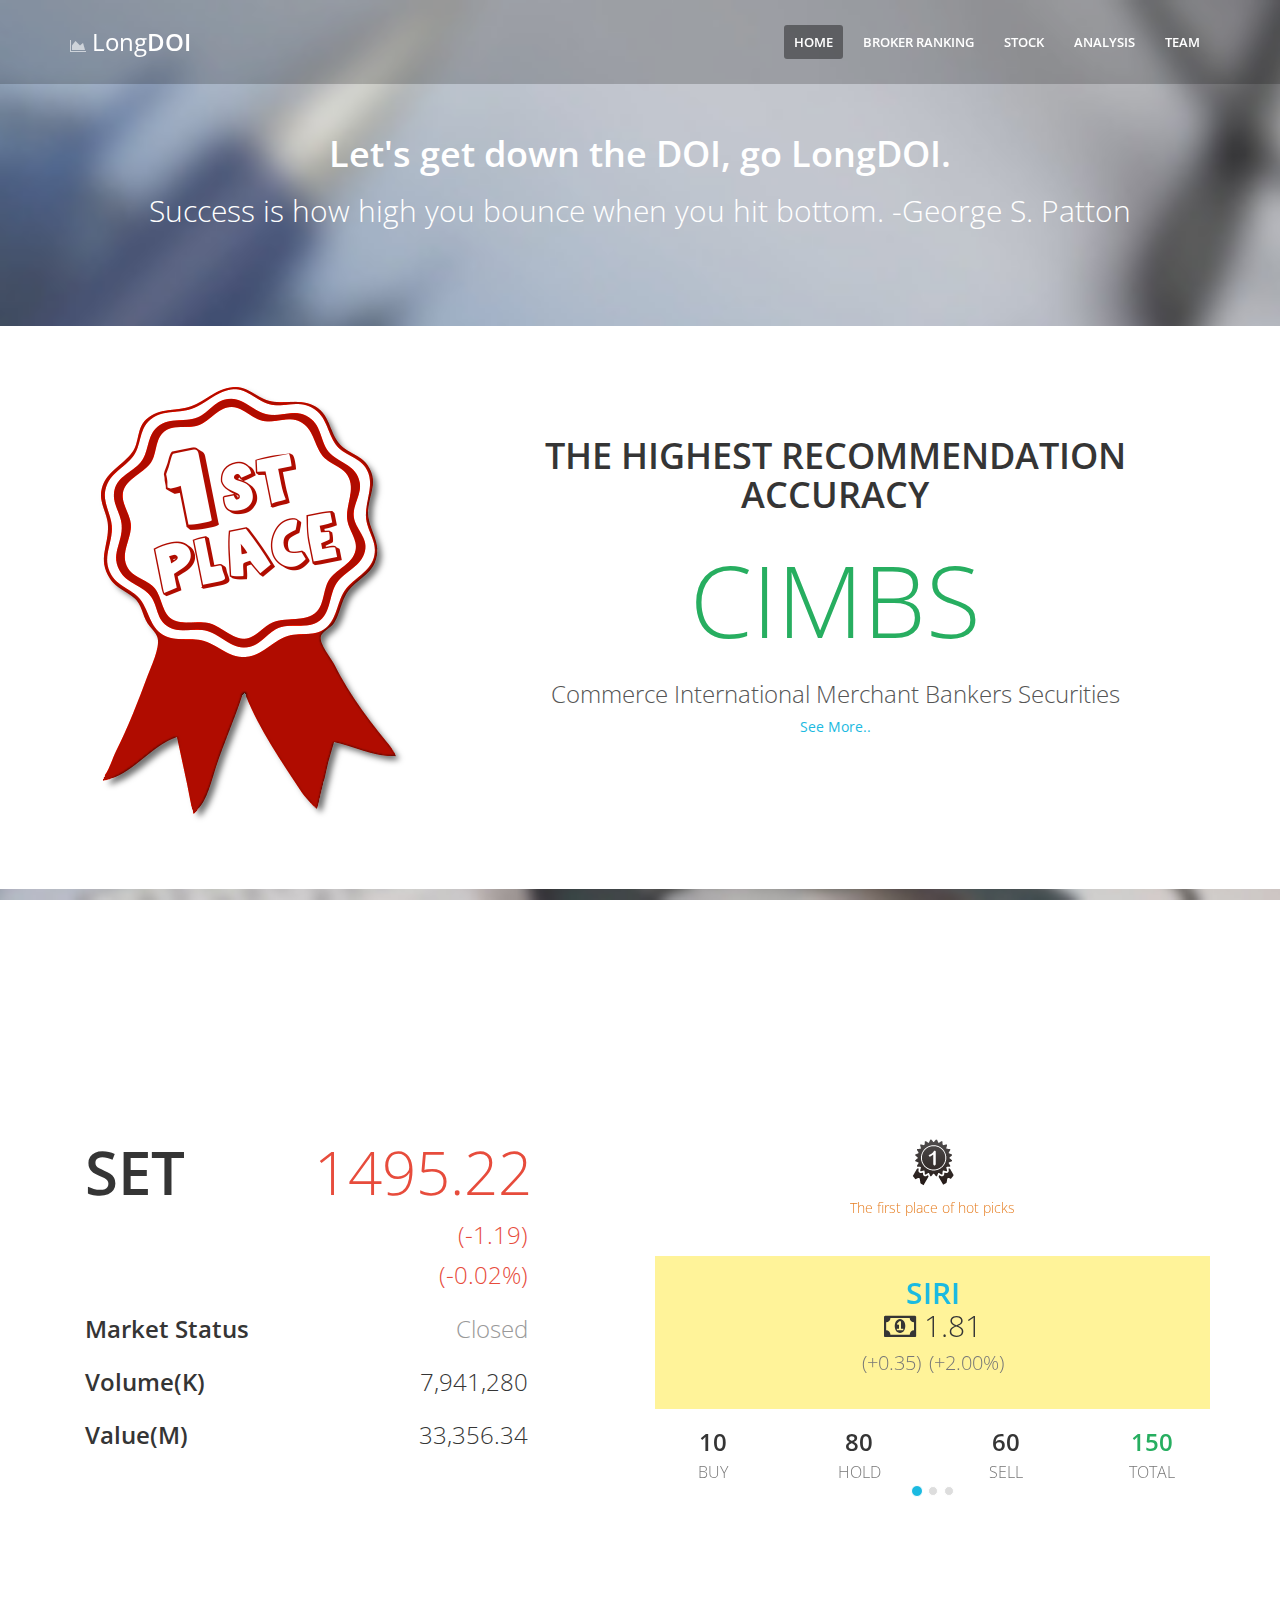
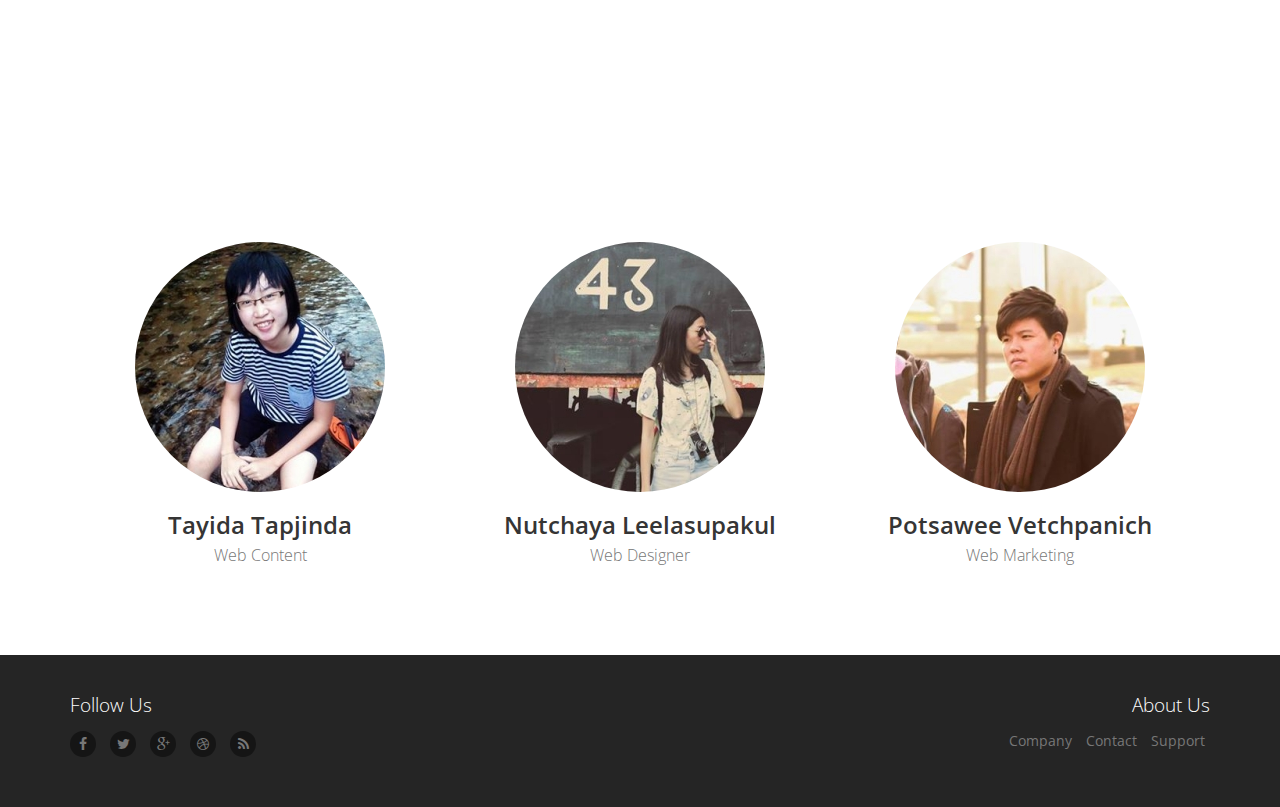
==== index.html @ f585fa75 "initialize" ====
<!DOCTYPE html>
<!--[if IE 8]>         <html class="no-js lt-ie9"> <![endif]-->
<!--[if gt IE 8]><!--> <html class="no-js"> <!--<![endif]-->
    <head>
        <meta charset="utf-8">

        <title>LongDOI</title>

        <meta name="description" content="ProUI Frontend is a Responsive Bootstrap Site Template created by pixelcave and added as a bonus in ProUI Admin Template package which is published on Themeforest.">
        <meta name="author" content="pixelcave">
        <meta name="robots" content="noindex, nofollow">

        <meta name="viewport" content="width=device-width,initial-scale=1,maximum-scale=1.0">

        <!-- Icons -->
        <!-- The following icons can be replaced with your own, they are used by desktop and mobile browsers -->
        <link rel="shortcut icon" href="img/favicon.png">
        <link rel="apple-touch-icon" href="img/icon57.png" sizes="57x57">
        <link rel="apple-touch-icon" href="img/icon72.png" sizes="72x72">
        <link rel="apple-touch-icon" href="img/icon76.png" sizes="76x76">
        <link rel="apple-touch-icon" href="img/icon114.png" sizes="114x114">
        <link rel="apple-touch-icon" href="img/icon120.png" sizes="120x120">
        <link rel="apple-touch-icon" href="img/icon144.png" sizes="144x144">
        <link rel="apple-touch-icon" href="img/icon152.png" sizes="152x152">
        <link rel="apple-touch-icon" href="img/icon180.png" sizes="180x180">
        <!-- END Icons -->

        <!-- Stylesheets -->
        <!-- Bootstrap is included in its original form, unaltered -->
        <link rel="stylesheet" href="css/bootstrap.min.css">

        <!-- Related styles of various icon packs and plugins -->
        <link rel="stylesheet" href="css/plugins.css">

        <!-- The main stylesheet of this template. All Bootstrap overwrites are defined in here -->
        <link rel="stylesheet" href="css/main.css">

        <!-- The themes stylesheet of this template (for using specific theme color in individual elements - must included last) -->
        <link rel="stylesheet" href="css/themes.css">
        <!-- END Stylesheets -->
        
        <link rel="stylesheet" href="css/longdoi.css">

        <!-- Modernizr (browser feature detection library) & Respond.js (enables responsive CSS code on browsers that don't support it, eg IE8) -->
        <script src="js/vendor/modernizr-respond.min.js"></script>
    </head>
    <body>
        <!-- Page Container -->
        <!-- In the PHP version you can set the following options from inc/config file -->
        <!-- 'boxed' class for a boxed layout -->
        <div id="page-container" class="boxed">
            <!-- Site Header -->
            <header>
                <div class="container">
                    <!-- Site Logo -->
                    <a href="index.html" class="site-logo">
                        <i class="fa fa-area-chart"></i> Long<strong>DOI</strong>
                    </a>
                    <!-- Site Logo -->

                    <!-- Site Navigation -->
                    <nav>
                        <!-- Menu Toggle -->
                        <!-- Toggles menu on small screens -->
                        <a href="javascript:void(0)" class="btn btn-default site-menu-toggle visible-xs visible-sm">
                            <i class="fa fa-bars"></i>
                        </a>
                        <!-- END Menu Toggle -->

                        <!-- Main Menu -->
                        <ul class="site-nav">
                            <!-- Toggles menu on small screens -->
                            <li class="visible-xs visible-sm">
                                <a href="javascript:void(0)" class="site-menu-toggle text-center">
                                    <i class="fa fa-times"></i>
                                </a>
                            </li>
                            <!-- END Menu Toggle -->
                 
                            <li class="active">
                                <a href="#">Home</a>
                            </li>
                            <li>
                                <a href="brokerRanking.html">Broker Ranking</a>
                            </li>
                            <li>
                                <a href="stock.html">Stock</a>
                            </li>
                            <li>
                                <a href="analysis.html">Analysis</a>
                            </li>
                            <li>
                                <a href="team.html">team</a>
                            </li>
                        </ul>
                        <!-- END Main Menu -->
                    </nav>
                    <!-- END Site Navigation -->
                </div>
            </header>
            <!-- END Site Header -->

            <!-- Intro -->
            <section class="site-section site-section-light site-section-top parallax-image" style="background-image: url('img/16353695-media_httpdldropboxco_pedhu2.jpg');">
                <div class="container">
                    <h1 class="text-center animation-slideDown"><strong>Let's get down the DOI, go LongDOI.</strong></h1>
                    <h2 class="text-center animation-slideUp push hidden-xs">Success is how high you bounce when you hit bottom. -George S. Patton</h2>
                </div>
                <!-- <div class="row">
                    <div class="col-md-4 col-md-offset-4 text-center push">
                        <img src="img/placeholders/screenshots/promo_desktop_left.png" alt="Promo" class="img-responsive center-block animation-fadeIn">
                    </div>
                </div> -->
                <!-- <div class="site-block text-center">
                    <a href="http://goo.gl/TDOSuC" class="btn btn-lg btn-success"><i class="fa fa-shopping-cart"></i> Purchase ProUI ($21)</a>
                    <a href="http://pixelcave.com/demo/proui" class="btn btn-lg btn-primary"><i class="fa fa-share"></i> Live Preview</a>
                </div> -->
            </section>
            <!-- END Intro -->

            <!-- Promo #1 -->
            <section class="site-content site-section site-slide-content">
                <div class="container">
                    <div class="row">
                        <div class="col-sm-4 site-block TOTAL-none" data-toggle="animation-appear" data-animation-class="animation-fadeInRight" data-element-offset="-180">
                            <img src="img/award_ribbon_red_1st.png" alt="Promo #1" class="img-responsive" style="margin:0 auto;">
                        </div>
                        <div class="col-sm-8 col-md-8 site-block TOTAL-none" data-toggle="animation-appear" data-animation-class="animation-fadeInLeft" data-element-offset="-180">
                            <h1 class="text-center site-heading site-heading-promo" id="topbrokerheader"><strong>THE HIGHEST RECOMMENDATION ACCURACY</strong></h1>
                            <h1 class="text-center text-success animation-slideUp push" id="champion">CIMBS</h2>
                            <p class="text-center promo-content hidden-xs" id="description">Commerce International Merchant Bankers Securities</p>
                            <p class="text-center probo-content hidden-xs"><a href="brokerRanking.html">See More..</a></p>
                        </div>
                    </div>
                </div>
            </section>
            <!-- END Promo #1 -->

            <!-- Quick Stats -->
            <section class="site-content site-section parallax-image" style="background-image: url('img/fundamental(1).jpg');">
                <div class="container">
                    <!-- Stats Row -->
                    <!-- CountTo (initialized in js/app.js), for more examples you can check out https://github.com/mhuggins/jquery-countTo -->
                    <div class="row" id="counters">
                        <!-- <div class="col-sm-4">
                            <div class="counter site-block">
                                <span data-toggle="countTo" data-to="16" data-after=""></span>
                                <small>Brokers</small>
                            </div>
                        </div>
                        <div class="col-sm-4">
                            <div class="counter site-block">
                                <span data-toggle="countTo" data-to="5500" data-after="+"></span>
                                <small>Happy Customers</small>
                            </div>
                        </div> -->
                        <div class="col-sm-8 col-sm-offset-2 TOTAL-none" data-toggle="animation-appear" data-animation-class="animation-slideUp" data-element-offset="-180">
                            <div class="counter site-block">
                                <span ><i class="fa fa-trophy"></i> TOP PICKS</span>
                                <!-- <small>New Accounts Today</small> -->
                            </div>
                        </div>
                    </div>
                    <!-- END Stats Row -->
                </div>
            </section>
            <!-- END Quick Stats -->

            <!-- Promo #2 -->
            <section class="site-content site-section site-slide-content">
                <div class="container">
                    <div class="row">
                        <div class="col-sm-6 col-md-5 site-block TOTAL-none" data-toggle="animation-appear" data-animation-class="animation-fadeInRight hidden-xs" data-element-offset="-180">
                            <h1 class="col-xs-6 col-md-6" id="setindex"><strong>SET</strong></h1><h1 class="col-xs-6 col-md-6 text-right text-danger" id="setindex">1495.22</h1>
                            <p class="promo-content text-right text-danger">(-1.19)<br>(-0.02%)</p>
                            <h3 class="col-xs-6 col-md-6">
                                <strong>Market Status</strong><br><br>
                                <strong>Volume(K)</strong><br><br>
                                <strong>Value(M)</strong>
                            </h3>
                            <h3 class="text-right">
                                <text class="text-muted">Closed</text><br><br>
                                7,941,280<br><br>
                                33,356.34
                            </h3>
                            <hr class="hidden-sm hidden-md hidden-lg">
                        </div>
                        <div class="col-sm-6 col-md-offset-1 site-block TOTAL-none" data-toggle="animation-appear" data-animation-class="animation-fadeInLeft" data-element-offset="-180">
                            <!-- Testimonials Carousel -->
                            <div id="testimonials-carousel" class="carousel slide carousel-html" data-ride="carousel" data-interval="4000">
                                <!-- Indicators -->
                                <ol class="carousel-indicators">
                                    <li data-target="#testimonials-carousel" data-slide-to="0" class="active"></li>
                                    <li data-target="#testimonials-carousel" data-slide-to="1"></li>
                                    <li data-target="#testimonials-carousel" data-slide-to="2"></li>
                                </ol>
                                <!-- END Indicators -->

                                <!-- Wrapper for slides -->
                                <div class="carousel-inner">
                                    <div class="active item">
                                        <!-- Advanced Active Theme Color Widget Alternative -->
                                        <div class="widget">
                                            <div class="widget-advanced widget-advanced-alt">
                                                <!-- Widget Header -->
                                                <div class="widget-header text-center">
                                                    <div>
                                                        <img src="img/icon/Custom-Icon-Design-Mini-4-Award-1.ico" alt="avatar" class="widget-image img-circle"><br>
                                                        <h4><small class="text-warning">The first place of hot picks</small></h4>
                                                    </div>
                                                </div>
                                                <div class="widget-header text-center" id="firstplace">
                                                    <h3 class="widget-content-light h2 site-heading" style="">
                                                        <strong><a href="stockResult.html">SIRI</a></strong><br>
                                                        <i class="fa fa-money"></i> 1.81 <br>
                                                        <small>(+0.35)</small> <small>(+2.00%)</small>
                                                    </h3>
                                                </div>
                                                <!-- END Widget Header -->

                                                <!-- Widget Main -->
                                                <div class="widget-main">
                                                    <div class="row text-center">
                                                        <div class="col-xs-6 col-lg-3">
                                                            <h3>
                                                                <strong>10</strong><br>
                                                                <small>BUY</small>
                                                            </h3>
                                                        </div>
                                                        <div class="col-xs-6 col-lg-3">
                                                            <h3>
                                                                <strong>80</strong><br>
                                                                <small>HOLD</small>
                                                            </h3>
                                                        </div>
                                                        <div class="col-xs-6 col-lg-3">
                                                            <h3>
                                                                <strong>60</strong><br>
                                                                <small>SELL</small>
                                                            </h3>
                                                        </div>
                                                        <div class="col-xs-6 col-lg-3">
                                                            <h3 class="text-success">
                                                                <strong>150</strong><br>
                                                                <small>TOTAL</small>
                                                            </h3>
                                                        </div>
                                                    </div>
                                                </div>
                                                <!-- END Widget Main -->
                                            </div>
                                        </div>
                                        <!-- END Advanced Active Theme Color Widget Alternative -->
                                    </div>
                                    <div class="item">
                                        <!-- Advanced Active Theme Color Widget Alternative -->
                                        <div class="widget">
                                            <div class="widget-advanced widget-advanced-alt">
                                                <!-- Widget Header -->
                                                <div class="widget-header text-center">
                                                    <div>
                                                        <img src="img/icon/Custom-Icon-Design-Mini-4-Award-2.ico" alt="avatar" class="widget-image img-circle"><br>
                                                        <h4><small class="text-warning">The second place of hot picks</small></h4>
                                                    </div>
                                                </div>
                                                <div class="widget-header text-center" id="secondplace">
                                                    <h3 class="widget-content-light h2 site-heading">
                                                        <strong><a href="page_ready_user_profile.html">KBANK</a></strong><br>
                                                        <i class="fa fa-money"></i> 1.81 <br>
                                                        <small>(+0.21)</small> <small>(+2.00%)</small>
                                                    </h3>
                                                </div>
                                                <!-- END Widget Header -->

                                                <!-- Widget Main -->
                                                <div class="widget-main">
                                                    <div class="row text-center">
                                                        <div class="col-xs-6 col-lg-3">
                                                            <h3>
                                                                <strong>10</strong><br>
                                                                <small>BUY</small>
                                                            </h3>
                                                        </div>
                                                        <div class="col-xs-6 col-lg-3">
                                                            <h3>
                                                                <strong>80</strong><br>
                                                                <small>HOLD</small>
                                                            </h3>
                                                        </div>
                                                        <div class="col-xs-6 col-lg-3">
                                                            <h3>
                                                                <strong>60</strong><br>
                                                                <small>SELL</small>
                                                            </h3>
                                                        </div>
                                                        <div class="col-xs-6 col-lg-3">
                                                            <h3 class="text-success">
                                                                <strong>20</strong><br>
                                                                <small>TOTAL</small>
                                                            </h3>
                                                        </div>
                                                    </div>
                                                </div>
                                                <!-- END Widget Main -->
                                            </div>
                                        </div>
                                        <!-- END Advanced Active Theme Color Widget Alternative -->
                                    </div>
                                    <div class="item">
                                        <!-- Advanced Active Theme Color Widget Alternative -->
                                        <div class="widget">
                                            <div class="widget-advanced widget-advanced-alt">
                                                <!-- Widget Header -->
                                                <div class="widget-header text-center">
                                                    <div>
                                                        <img src="img/icon/Custom-Icon-Design-Mini-4-Award-3.ico" alt="avatar" class="widget-image img-circle"><br>
                                                        <h4><small class="text-warning">The third place of hot picks</small></h4>
                                                    </div>
                                                </div>
                                                <div class="widget-header text-center" id="thirdplace">
                                                    <h3 class="widget-content-light h2 site-heading">
                                                        <strong><a href="page_ready_user_profile.html">BTS</a></strong><br>
                                                        <i class="fa fa-money"></i> 1.81 <br>
                                                        <small>(+0.20)</small> <small>(+2.00%)</small>
                                                    </h3>
                                                </div>
                                                <!-- END Widget Header -->

                                                <!-- Widget Main -->
                                                <div class="widget-main">
                                                    <div class="row text-center">
                                                        <div class="col-xs-6 col-lg-3">
                                                            <h3>
                                                                <strong>10</strong><br>
                                                                <small>BUY</small>
                                                            </h3>
                                                        </div>
                                                        <div class="col-xs-6 col-lg-3">
                                                            <h3>
                                                                <strong>80</strong><br>
                                                                <small>HOLD</small>
                                                            </h3>
                                                        </div>
                                                        <div class="col-xs-6 col-lg-3">
                                                            <h3>
                                                                <strong>60</strong><br>
                                                                <small>SELL</small>
                                                            </h3>
                                                        </div>
                                                        <div class="col-xs-6 col-lg-3">
                                                            <h3 class="text-success">
                                                                <strong>5</strong><br>
                                                                <small>TOTAL</small>
                                                            </h3>
                                                        </div>
                                                    </div>
                                                </div>
                                                <!-- END Widget Main -->
                                            </div>
                                        </div>
                                        <!-- END Advanced Active Theme Color Widget Alternative -->
                                    </div>
                                </div>
                                <!-- END Wrapper for slides -->
                            </div>
                            <!-- END Testimonials Carousel -->
                        </div>
                    </div>
                </div>
            </section>
            <!-- END Promo #2 -->

            <!-- Testimonials -->
            <section class="site-content site-section site-section-light parallax-image" style="background-image: url('img/Our-Team-aniket-chavan-associates-satara.jpg');">
                <div class="container">
                    <!-- Testimonials Carousel -->
                    <!-- <div id="testimonials-carousel" class="carousel slide carousel-html" data-ride="carousel" data-interval="4000"> -->
                        <!-- Indicators -->
                        <!-- <ol class="carousel-indicators">
                            <li data-target="#testimonials-carousel" data-slide-to="0" class="active"></li>
                            <li data-target="#testimonials-carousel" data-slide-to="1"></li>
                            <li data-target="#testimonials-carousel" data-slide-to="2"></li>
                        </ol> -->
                        <!-- END Indicators -->

                        <!-- Wrapper for slides -->
                        <!-- <div class="carousel-inner text-center">
                            <div class="active item">
                                <p>
                                    <img src="img/placeholders/avatars/avatar12.jpg" alt="Avatar" class="img-circle">
                                </p>
                                <blockquote class="no-symbol">
                                    <p>An awesome team that brought our ideas to life! Highly recommended!</p>
                                    <footer class="label label-default"><strong>Sophie Illich</strong>, example.com</footer>
                                </blockquote>
                            </div>
                            <div class="item">
                                <p>
                                    <img src="img/placeholders/avatars/avatar7.jpg" alt="Avatar" class="img-circle">
                                </p>
                                <blockquote class="no-symbol">
                                    <p>I have never imagined that our final product would look that good!</p>
                                    <footer class="label label-default"><strong>David Cull</strong>, example.com</footer>
                                </blockquote>
                            </div>
                            <div class="item">
                                <p>
                                    <img src="img/placeholders/avatars/avatar9.jpg" alt="Avatar" class="img-circle">
                                </p>
                                <blockquote class="no-symbol">
                                    <p>An extraordinary service that helped us grow way too fast!</p>
                                    <footer class="label label-default"><strong>Nathan Brown</strong>, example.com</footer>
                                </blockquote>
                            </div>
                        </div> -->
                        <!-- END Wrapper for slides -->
                    <!-- </div> -->
                    <!-- END Testimonials Carousel -->
                    <div class="row">
                        <div class="col-sm-8 col-sm-offset-2 TOTAL-none" data-toggle="animation-appear" data-animation-class="animation-slideUp" data-element-offset="-180">
                                <div class="counter site-block">
                                    <span><i class="gi gi-group"></i> Our Team</span>
                                    <!-- <small>New Accounts Today</small> -->
                                </div>
                            </div>
                        </div>
                </div>
            </section>
            <!-- END Testimonials -->

            <!-- Promo #3 -->
            <section class="site-content site-section site-slide-content">
                <div class="container">
                    <div class="row row-items text-center" style="margin: 30px 0px">
                        <div class="col-sm-4 col-md-4">
                            <img src="img/ing.jpg" alt="Photo" class="img-circle TOTAL-none" data-toggle="animation-appear" data-animation-class="animation-fadeIn" data-element-offset="-64">
                            <h3>
                                <strong>Tayida Tapjinda</strong><br>
                                <small>Web Content</small>
                            </h3>
                        </div>
                        <div class="col-sm-4 col-md-4">
                            <img src="img/pook.jpg" alt="Photo" class="img-circle TOTAL-none" data-toggle="animation-appear" data-animation-class="animation-fadeIn" data-element-offset="-64">
                            <h3>
                                <strong>Nutchaya Leelasupakul</strong><br>
                                <small>Web Designer</small>
                            </h3>
                        </div>
                        <div class="col-sm-4 col-md-4">
                            <img src="img/putt.jpg" alt="Photo" class="img-circle TOTAL-none" data-toggle="animation-appear" data-animation-class="animation-fadeIn" data-element-offset="-64">
                            <h3>
                                <strong>Potsawee Vetchpanich</strong><br>
                                <small>Web Marketing</small>
                            </h3>
                        </div>
                    </div>
                </div>
            </section>
            <!-- END Promo #3 -->

            <!-- Sign Up Action -->
            <!-- <section class="site-content site-section site-section-light parallax-image" style="background-image: url('img/placeholders/parallax/photo4.jpg');">
                <div class="container">
                    <h3 class="site-heading text-center"><strong>Sign Up Today</strong> and receive <strong>30% discount</strong>!</h3>
                    <div class="site-block text-center">
                        <form action="features.html" method="post" class="form-horizontal" onsubmit="return false;">
                            <div class="form-group">
                                <div class="col-md-6 col-md-offset-3">
                                    <label class="sr-only" for="register-email">Your Email</label>
                                    <div class="input-group input-group-lg">
                                        <input type="email" id="register-email" name="register-email" class="form-control" placeholder="Your Email..">
                                        <div class="input-group-btn">
                                            <button type="submit" class="btn btn-primary"><i class="fa fa-plus"></i> Sign Up</button>
                                        </div>
                                    </div>
                                </div>
                            </div>
                        </form>
                    </div>
                </div>
            </section> -->
            <!-- END Sign Up Action -->

            <!-- Promo #4 -->
            <!-- <section class="site-content site-section site-slide-content">
                <div class="container">
                    <div class="row">
                        <div class="col-sm-6 col-md-5 site-block TOTAL-none" data-toggle="animation-appear" data-animation-class="animation-fadeInRight" data-element-offset="-180">
                            <h3 class="h2 site-heading site-heading-promo"><strong>Mobile</strong> First</h3>
                            <p class="promo-content">The layout adjusts as we move up from mobile devices to large desktop screens and not the other way around. This speed things up a lot. <a href="features.html">Learn More..</a></p>
                        </div>
                        <div class="col-sm-6 col-md-offset-1 site-block TOTAL-none" data-toggle="animation-appear" data-animation-class="animation-fadeInLeft" data-element-offset="-180">
                            <img src="img/placeholders/screenshots/promo_mobile.png" alt="Promo #4" class="img-responsive">
                        </div>
                    </div>
                </div>
            </section> -->
            <!-- END Promo #4 -->

            <!-- Footer -->
            <footer class="site-footer site-section">
                <div class="container">
                    <!-- Footer Links -->
                    <div class="row">
                        <div class="col-sm-6 col-md-3">
                            <h4 class="footer-heading">Follow Us</h4>
                            <ul class="footer-nav footer-nav-social list-inline">
                                <li><a href="javascript:void(0)"><i class="fa fa-facebook"></i></a></li>
                                <li><a href="javascript:void(0)"><i class="fa fa-twitter"></i></a></li>
                                <li><a href="javascript:void(0)"><i class="fa fa-google-plus"></i></a></li>
                                <li><a href="javascript:void(0)"><i class="fa fa-dribbble"></i></a></li>
                                <li><a href="javascript:void(0)"><i class="fa fa-rss"></i></a></li>
                            </ul>
                        </div>
                        <div class="col-sm-6 col-md-3">
                            
                        </div>
                        <div class="col-sm-6 col-md-3">
                            
                        </div>
                        <div class="col-sm-6 col-md-3 text-right">
                            <h4 class="footer-heading">About Us</h4>
                            <ul class="footer-nav list-inline">
                                <li><a href="about.html">Company</a></li>
                                <li><a href="contact.html">Contact</a></li>
                                <li><a href="contact.html">Support</a></li>
                            </ul>
                        </div>
                    </div>
                    <!-- END Footer Links -->
                </div>
            </footer>
            <!-- END Footer -->
        </div>
        <!-- END Page Container -->

        <!-- Scroll to top link, initialized in js/app.js - scrollToTop() -->
        <a href="#" id="to-top"><i class="fa fa-angle-up"></i></a>

        <!-- Include Jquery library from Google's CDN but if something goes wrong get Jquery from local file -->
        <script src="//ajax.googleapis.com/ajax/libs/jquery/1.11.2/jquery.min.js"></script>
        <script>!window.jQuery && document.write(decodeURI('%3Cscript src="js/vendor/jquery-1.11.2.min.js"%3E%3C/script%3E'));</script>

        <!-- Bootstrap.js, Jquery plugins and Custom JS code -->
        <script src="js/vendor/bootstrap.min.js"></script>
        <script src="js/plugins.js"></script>
        <script src="js/app.js"></script>
    </body>
</html>
---- css/plugins.css ----
/*
 *  Document   : plugins.css
 *  Author     : Various
 *  Description: Stylesheet of various plugins in one file for consistency.
 *
 *  Includes (with shortcode):
 *      (#01fas) Font Awesome
 *      (#02gps) Glyphicons PRO
 *      (#03cas) CSS3 ANIMATION CHEAT SHEET
 *      (#04mps) Magnific Popup
 */

/*
=================================================================
(#01fas)  Font Awesome 4.3.0 by @davegandy - http://fontawesome.io - @fontawesome

License - http://fontawesome.io/license (Font: SIL OFL 1.1, CSS: MIT License)
=================================================================
 */
@font-face{font-family:'FontAwesome';src:url('fonts/fontawesome/fontawesome-webfont.eot?v=4.3.0');src:url('fonts/fontawesome/fontawesome-webfont.eot?#iefix&v=4.3.0') format('embedded-opentype'),url('fonts/fontawesome/fontawesome-webfont.woff2?v=4.3.0') format('woff2'),url('fonts/fontawesome/fontawesome-webfont.woff?v=4.3.0') format('woff'),url('fonts/fontawesome/fontawesome-webfont.ttf?v=4.3.0') format('truetype'),url('fonts/fontawesome/fontawesome-webfont.svg?v=4.3.0#fontawesomeregular') format('svg');font-weight:normal;font-style:normal}.fa{display:inline-block;font:normal normal normal 14px/1 FontAwesome;font-size:inherit;text-rendering:auto;-webkit-font-smoothing:antialiased;-moz-osx-font-smoothing:grayscale;transform:translate(0, 0)}.fa-lg{font-size:1.33333333em;line-height:.75em;vertical-align:-15%}.fa-2x{font-size:2em}.fa-3x{font-size:3em}.fa-4x{font-size:4em}.fa-5x{font-size:5em}.fa-fw{width:1.28571429em;text-align:center}.fa-ul{padding-left:0;margin-left:2.14285714em;list-style-type:none}.fa-ul>li{position:relative}.fa-li{position:absolute;left:-2.14285714em;width:2.14285714em;top:.14285714em;text-align:center}.fa-li.fa-lg{left:-1.85714286em}.fa-border{padding:.2em .25em .15em;border:solid .08em #eee;border-radius:.1em}.pull-right{float:right}.pull-left{float:left}.fa.pull-left{margin-right:.3em}.fa.pull-right{margin-left:.3em}.fa-spin{-webkit-animation:fa-spin 2s infinite linear;animation:fa-spin 2s infinite linear}.fa-pulse{-webkit-animation:fa-spin 1s infinite steps(8);animation:fa-spin 1s infinite steps(8)}@-webkit-keyframes fa-spin{0%{-webkit-transform:rotate(0deg);transform:rotate(0deg)}100%{-webkit-transform:rotate(359deg);transform:rotate(359deg)}}@keyframes fa-spin{0%{-webkit-transform:rotate(0deg);transform:rotate(0deg)}100%{-webkit-transform:rotate(359deg);transform:rotate(359deg)}}.fa-rotate-90{filter:progid:DXImageTransform.Microsoft.BasicImage(rotation=1);-webkit-transform:rotate(90deg);-ms-transform:rotate(90deg);transform:rotate(90deg)}.fa-rotate-180{filter:progid:DXImageTransform.Microsoft.BasicImage(rotation=2);-webkit-transform:rotate(180deg);-ms-transform:rotate(180deg);transform:rotate(180deg)}.fa-rotate-270{filter:progid:DXImageTransform.Microsoft.BasicImage(rotation=3);-webkit-transform:rotate(270deg);-ms-transform:rotate(270deg);transform:rotate(270deg)}.fa-flip-horizontal{filter:progid:DXImageTransform.Microsoft.BasicImage(rotation=0, mirror=1);-webkit-transform:scale(-1, 1);-ms-transform:scale(-1, 1);transform:scale(-1, 1)}.fa-flip-vertical{filter:progid:DXImageTransform.Microsoft.BasicImage(rotation=2, mirror=1);-webkit-transform:scale(1, -1);-ms-transform:scale(1, -1);transform:scale(1, -1)}:root .fa-rotate-90,:root .fa-rotate-180,:root .fa-rotate-270,:root .fa-flip-horizontal,:root .fa-flip-vertical{filter:none}.fa-stack{position:relative;display:inline-block;width:2em;height:2em;line-height:2em;vertical-align:middle}.fa-stack-1x,.fa-stack-2x{position:absolute;left:0;width:100%;text-align:center}.fa-stack-1x{line-height:inherit}.fa-stack-2x{font-size:2em}.fa-inverse{color:#fff}.fa-glass:before{content:"\f000"}.fa-music:before{content:"\f001"}.fa-search:before{content:"\f002"}.fa-envelope-o:before{content:"\f003"}.fa-heart:before{content:"\f004"}.fa-star:before{content:"\f005"}.fa-star-o:before{content:"\f006"}.fa-user:before{content:"\f007"}.fa-film:before{content:"\f008"}.fa-th-large:before{content:"\f009"}.fa-th:before{content:"\f00a"}.fa-th-list:before{content:"\f00b"}.fa-check:before{content:"\f00c"}.fa-remove:before,.fa-close:before,.fa-times:before{content:"\f00d"}.fa-search-plus:before{content:"\f00e"}.fa-search-minus:before{content:"\f010"}.fa-power-off:before{content:"\f011"}.fa-signal:before{content:"\f012"}.fa-gear:before,.fa-cog:before{content:"\f013"}.fa-trash-o:before{content:"\f014"}.fa-home:before{content:"\f015"}.fa-file-o:before{content:"\f016"}.fa-clock-o:before{content:"\f017"}.fa-road:before{content:"\f018"}.fa-download:before{content:"\f019"}.fa-arrow-circle-o-down:before{content:"\f01a"}.fa-arrow-circle-o-up:before{content:"\f01b"}.fa-inbox:before{content:"\f01c"}.fa-play-circle-o:before{content:"\f01d"}.fa-rotate-right:before,.fa-repeat:before{content:"\f01e"}.fa-refresh:before{content:"\f021"}.fa-list-alt:before{content:"\f022"}.fa-lock:before{content:"\f023"}.fa-flag:before{content:"\f024"}.fa-headphones:before{content:"\f025"}.fa-volume-off:before{content:"\f026"}.fa-volume-down:before{content:"\f027"}.fa-volume-up:before{content:"\f028"}.fa-qrcode:before{content:"\f029"}.fa-barcode:before{content:"\f02a"}.fa-tag:before{content:"\f02b"}.fa-tags:before{content:"\f02c"}.fa-book:before{content:"\f02d"}.fa-bookmark:before{content:"\f02e"}.fa-print:before{content:"\f02f"}.fa-camera:before{content:"\f030"}.fa-font:before{content:"\f031"}.fa-bold:before{content:"\f032"}.fa-italic:before{content:"\f033"}.fa-text-height:before{content:"\f034"}.fa-text-width:before{content:"\f035"}.fa-align-left:before{content:"\f036"}.fa-align-center:before{content:"\f037"}.fa-align-right:before{content:"\f038"}.fa-align-justify:before{content:"\f039"}.fa-list:before{content:"\f03a"}.fa-dedent:before,.fa-outdent:before{content:"\f03b"}.fa-indent:before{content:"\f03c"}.fa-video-camera:before{content:"\f03d"}.fa-photo:before,.fa-image:before,.fa-picture-o:before{content:"\f03e"}.fa-pencil:before{content:"\f040"}.fa-map-marker:before{content:"\f041"}.fa-adjust:before{content:"\f042"}.fa-tint:before{content:"\f043"}.fa-edit:before,.fa-pencil-square-o:before{content:"\f044"}.fa-share-square-o:before{content:"\f045"}.fa-check-square-o:before{content:"\f046"}.fa-arrows:before{content:"\f047"}.fa-step-backward:before{content:"\f048"}.fa-fast-backward:before{content:"\f049"}.fa-backward:before{content:"\f04a"}.fa-play:before{content:"\f04b"}.fa-pause:before{content:"\f04c"}.fa-stop:before{content:"\f04d"}.fa-forward:before{content:"\f04e"}.fa-fast-forward:before{content:"\f050"}.fa-step-forward:before{content:"\f051"}.fa-eject:before{content:"\f052"}.fa-chevron-left:before{content:"\f053"}.fa-chevron-right:before{content:"\f054"}.fa-plus-circle:before{content:"\f055"}.fa-minus-circle:before{content:"\f056"}.fa-times-circle:before{content:"\f057"}.fa-check-circle:before{content:"\f058"}.fa-question-circle:before{content:"\f059"}.fa-info-circle:before{content:"\f05a"}.fa-crosshairs:before{content:"\f05b"}.fa-times-circle-o:before{content:"\f05c"}.fa-check-circle-o:before{content:"\f05d"}.fa-ban:before{content:"\f05e"}.fa-arrow-left:before{content:"\f060"}.fa-arrow-right:before{content:"\f061"}.fa-arrow-up:before{content:"\f062"}.fa-arrow-down:before{content:"\f063"}.fa-mail-forward:before,.fa-share:before{content:"\f064"}.fa-expand:before{content:"\f065"}.fa-compress:before{content:"\f066"}.fa-plus:before{content:"\f067"}.fa-minus:before{content:"\f068"}.fa-asterisk:before{content:"\f069"}.fa-exclamation-circle:before{content:"\f06a"}.fa-gift:before{content:"\f06b"}.fa-leaf:before{content:"\f06c"}.fa-fire:before{content:"\f06d"}.fa-eye:before{content:"\f06e"}.fa-eye-slash:before{content:"\f070"}.fa-warning:before,.fa-exclamation-triangle:before{content:"\f071"}.fa-plane:before{content:"\f072"}.fa-calendar:before{content:"\f073"}.fa-random:before{content:"\f074"}.fa-comment:before{content:"\f075"}.fa-magnet:before{content:"\f076"}.fa-chevron-up:before{content:"\f077"}.fa-chevron-down:before{content:"\f078"}.fa-retweet:before{content:"\f079"}.fa-shopping-cart:before{content:"\f07a"}.fa-folder:before{content:"\f07b"}.fa-folder-open:before{content:"\f07c"}.fa-arrows-v:before{content:"\f07d"}.fa-arrows-h:before{content:"\f07e"}.fa-bar-chart-o:before,.fa-bar-chart:before{content:"\f080"}.fa-twitter-square:before{content:"\f081"}.fa-facebook-square:before{content:"\f082"}.fa-camera-retro:before{content:"\f083"}.fa-key:before{content:"\f084"}.fa-gears:before,.fa-cogs:before{content:"\f085"}.fa-comments:before{content:"\f086"}.fa-thumbs-o-up:before{content:"\f087"}.fa-thumbs-o-down:before{content:"\f088"}.fa-star-half:before{content:"\f089"}.fa-heart-o:before{content:"\f08a"}.fa-sign-out:before{content:"\f08b"}.fa-linkedin-square:before{content:"\f08c"}.fa-thumb-tack:before{content:"\f08d"}.fa-external-link:before{content:"\f08e"}.fa-sign-in:before{content:"\f090"}.fa-trophy:before{content:"\f091"}.fa-github-square:before{content:"\f092"}.fa-upload:before{content:"\f093"}.fa-lemon-o:before{content:"\f094"}.fa-phone:before{content:"\f095"}.fa-square-o:before{content:"\f096"}.fa-bookmark-o:before{content:"\f097"}.fa-phone-square:before{content:"\f098"}.fa-twitter:before{content:"\f099"}.fa-facebook-f:before,.fa-facebook:before{content:"\f09a"}.fa-github:before{content:"\f09b"}.fa-unlock:before{content:"\f09c"}.fa-credit-card:before{content:"\f09d"}.fa-rss:before{content:"\f09e"}.fa-hdd-o:before{content:"\f0a0"}.fa-bullhorn:before{content:"\f0a1"}.fa-bell:before{content:"\f0f3"}.fa-certificate:before{content:"\f0a3"}.fa-hand-o-right:before{content:"\f0a4"}.fa-hand-o-left:before{content:"\f0a5"}.fa-hand-o-up:before{content:"\f0a6"}.fa-hand-o-down:before{content:"\f0a7"}.fa-arrow-circle-left:before{content:"\f0a8"}.fa-arrow-circle-right:before{content:"\f0a9"}.fa-arrow-circle-up:before{content:"\f0aa"}.fa-arrow-circle-down:before{content:"\f0ab"}.fa-globe:before{content:"\f0ac"}.fa-wrench:before{content:"\f0ad"}.fa-tasks:before{content:"\f0ae"}.fa-filter:before{content:"\f0b0"}.fa-briefcase:before{content:"\f0b1"}.fa-arrows-alt:before{content:"\f0b2"}.fa-group:before,.fa-users:before{content:"\f0c0"}.fa-chain:before,.fa-link:before{content:"\f0c1"}.fa-cloud:before{content:"\f0c2"}.fa-flask:before{content:"\f0c3"}.fa-cut:before,.fa-scissors:before{content:"\f0c4"}.fa-copy:before,.fa-files-o:before{content:"\f0c5"}.fa-paperclip:before{content:"\f0c6"}.fa-save:before,.fa-floppy-o:before{content:"\f0c7"}.fa-square:before{content:"\f0c8"}.fa-navicon:before,.fa-reorder:before,.fa-bars:before{content:"\f0c9"}.fa-list-ul:before{content:"\f0ca"}.fa-list-ol:before{content:"\f0cb"}.fa-strikethrough:before{content:"\f0cc"}.fa-underline:before{content:"\f0cd"}.fa-table:before{content:"\f0ce"}.fa-magic:before{content:"\f0d0"}.fa-truck:before{content:"\f0d1"}.fa-pinterest:before{content:"\f0d2"}.fa-pinterest-square:before{content:"\f0d3"}.fa-google-plus-square:before{content:"\f0d4"}.fa-google-plus:before{content:"\f0d5"}.fa-money:before{content:"\f0d6"}.fa-caret-down:before{content:"\f0d7"}.fa-caret-up:before{content:"\f0d8"}.fa-caret-left:before{content:"\f0d9"}.fa-caret-right:before{content:"\f0da"}.fa-columns:before{content:"\f0db"}.fa-unsorted:before,.fa-sort:before{content:"\f0dc"}.fa-sort-down:before,.fa-sort-desc:before{content:"\f0dd"}.fa-sort-up:before,.fa-sort-asc:before{content:"\f0de"}.fa-envelope:before{content:"\f0e0"}.fa-linkedin:before{content:"\f0e1"}.fa-rotate-left:before,.fa-undo:before{content:"\f0e2"}.fa-legal:before,.fa-gavel:before{content:"\f0e3"}.fa-dashboard:before,.fa-tachometer:before{content:"\f0e4"}.fa-comment-o:before{content:"\f0e5"}.fa-comments-o:before{content:"\f0e6"}.fa-flash:before,.fa-bolt:before{content:"\f0e7"}.fa-sitemap:before{content:"\f0e8"}.fa-umbrella:before{content:"\f0e9"}.fa-paste:before,.fa-clipboard:before{content:"\f0ea"}.fa-lightbulb-o:before{content:"\f0eb"}.fa-exchange:before{content:"\f0ec"}.fa-cloud-download:before{content:"\f0ed"}.fa-cloud-upload:before{content:"\f0ee"}.fa-user-md:before{content:"\f0f0"}.fa-stethoscope:before{content:"\f0f1"}.fa-suitcase:before{content:"\f0f2"}.fa-bell-o:before{content:"\f0a2"}.fa-coffee:before{content:"\f0f4"}.fa-cutlery:before{content:"\f0f5"}.fa-file-text-o:before{content:"\f0f6"}.fa-building-o:before{content:"\f0f7"}.fa-hospital-o:before{content:"\f0f8"}.fa-ambulance:before{content:"\f0f9"}.fa-medkit:before{content:"\f0fa"}.fa-fighter-jet:before{content:"\f0fb"}.fa-beer:before{content:"\f0fc"}.fa-h-square:before{content:"\f0fd"}.fa-plus-square:before{content:"\f0fe"}.fa-angle-double-left:before{content:"\f100"}.fa-angle-double-right:before{content:"\f101"}.fa-angle-double-up:before{content:"\f102"}.fa-angle-double-down:before{content:"\f103"}.fa-angle-left:before{content:"\f104"}.fa-angle-right:before{content:"\f105"}.fa-angle-up:before{content:"\f106"}.fa-angle-down:before{content:"\f107"}.fa-desktop:before{content:"\f108"}.fa-laptop:before{content:"\f109"}.fa-tablet:before{content:"\f10a"}.fa-mobile-phone:before,.fa-mobile:before{content:"\f10b"}.fa-circle-o:before{content:"\f10c"}.fa-quote-left:before{content:"\f10d"}.fa-quote-right:before{content:"\f10e"}.fa-spinner:before{content:"\f110"}.fa-circle:before{content:"\f111"}.fa-mail-reply:before,.fa-reply:before{content:"\f112"}.fa-github-alt:before{content:"\f113"}.fa-folder-o:before{content:"\f114"}.fa-folder-open-o:before{content:"\f115"}.fa-smile-o:before{content:"\f118"}.fa-frown-o:before{content:"\f119"}.fa-meh-o:before{content:"\f11a"}.fa-gamepad:before{content:"\f11b"}.fa-keyboard-o:before{content:"\f11c"}.fa-flag-o:before{content:"\f11d"}.fa-flag-checkered:before{content:"\f11e"}.fa-terminal:before{content:"\f120"}.fa-code:before{content:"\f121"}.fa-mail-reply-all:before,.fa-reply-all:before{content:"\f122"}.fa-star-half-empty:before,.fa-star-half-full:before,.fa-star-half-o:before{content:"\f123"}.fa-location-arrow:before{content:"\f124"}.fa-crop:before{content:"\f125"}.fa-code-fork:before{content:"\f126"}.fa-unlink:before,.fa-chain-broken:before{content:"\f127"}.fa-question:before{content:"\f128"}.fa-info:before{content:"\f129"}.fa-exclamation:before{content:"\f12a"}.fa-superscript:before{content:"\f12b"}.fa-subscript:before{content:"\f12c"}.fa-eraser:before{content:"\f12d"}.fa-puzzle-piece:before{content:"\f12e"}.fa-microphone:before{content:"\f130"}.fa-microphone-slash:before{content:"\f131"}.fa-shield:before{content:"\f132"}.fa-calendar-o:before{content:"\f133"}.fa-fire-extinguisher:before{content:"\f134"}.fa-rocket:before{content:"\f135"}.fa-maxcdn:before{content:"\f136"}.fa-chevron-circle-left:before{content:"\f137"}.fa-chevron-circle-right:before{content:"\f138"}.fa-chevron-circle-up:before{content:"\f139"}.fa-chevron-circle-down:before{content:"\f13a"}.fa-html5:before{content:"\f13b"}.fa-css3:before{content:"\f13c"}.fa-anchor:before{content:"\f13d"}.fa-unlock-alt:before{content:"\f13e"}.fa-bullseye:before{content:"\f140"}.fa-ellipsis-h:before{content:"\f141"}.fa-ellipsis-v:before{content:"\f142"}.fa-rss-square:before{content:"\f143"}.fa-play-circle:before{content:"\f144"}.fa-ticket:before{content:"\f145"}.fa-minus-square:before{content:"\f146"}.fa-minus-square-o:before{content:"\f147"}.fa-level-up:before{content:"\f148"}.fa-level-down:before{content:"\f149"}.fa-check-square:before{content:"\f14a"}.fa-pencil-square:before{content:"\f14b"}.fa-external-link-square:before{content:"\f14c"}.fa-share-square:before{content:"\f14d"}.fa-compass:before{content:"\f14e"}.fa-toggle-down:before,.fa-caret-square-o-down:before{content:"\f150"}.fa-toggle-up:before,.fa-caret-square-o-up:before{content:"\f151"}.fa-toggle-right:before,.fa-caret-square-o-right:before{content:"\f152"}.fa-euro:before,.fa-eur:before{content:"\f153"}.fa-gbp:before{content:"\f154"}.fa-dollar:before,.fa-usd:before{content:"\f155"}.fa-rupee:before,.fa-inr:before{content:"\f156"}.fa-cny:before,.fa-rmb:before,.fa-yen:before,.fa-jpy:before{content:"\f157"}.fa-ruble:before,.fa-rouble:before,.fa-rub:before{content:"\f158"}.fa-won:before,.fa-krw:before{content:"\f159"}.fa-bitcoin:before,.fa-btc:before{content:"\f15a"}.fa-file:before{content:"\f15b"}.fa-file-text:before{content:"\f15c"}.fa-sort-alpha-asc:before{content:"\f15d"}.fa-sort-alpha-desc:before{content:"\f15e"}.fa-sort-amount-asc:before{content:"\f160"}.fa-sort-amount-desc:before{content:"\f161"}.fa-sort-numeric-asc:before{content:"\f162"}.fa-sort-numeric-desc:before{content:"\f163"}.fa-thumbs-up:before{content:"\f164"}.fa-thumbs-down:before{content:"\f165"}.fa-youtube-square:before{content:"\f166"}.fa-youtube:before{content:"\f167"}.fa-xing:before{content:"\f168"}.fa-xing-square:before{content:"\f169"}.fa-youtube-play:before{content:"\f16a"}.fa-dropbox:before{content:"\f16b"}.fa-stack-overflow:before{content:"\f16c"}.fa-instagram:before{content:"\f16d"}.fa-flickr:before{content:"\f16e"}.fa-adn:before{content:"\f170"}.fa-bitbucket:before{content:"\f171"}.fa-bitbucket-square:before{content:"\f172"}.fa-tumblr:before{content:"\f173"}.fa-tumblr-square:before{content:"\f174"}.fa-long-arrow-down:before{content:"\f175"}.fa-long-arrow-up:before{content:"\f176"}.fa-long-arrow-left:before{content:"\f177"}.fa-long-arrow-right:before{content:"\f178"}.fa-apple:before{content:"\f179"}.fa-windows:before{content:"\f17a"}.fa-android:before{content:"\f17b"}.fa-linux:before{content:"\f17c"}.fa-dribbble:before{content:"\f17d"}.fa-skype:before{content:"\f17e"}.fa-foursquare:before{content:"\f180"}.fa-trello:before{content:"\f181"}.fa-female:before{content:"\f182"}.fa-male:before{content:"\f183"}.fa-gittip:before,.fa-gratipay:before{content:"\f184"}.fa-sun-o:before{content:"\f185"}.fa-moon-o:before{content:"\f186"}.fa-archive:before{content:"\f187"}.fa-bug:before{content:"\f188"}.fa-vk:before{content:"\f189"}.fa-weibo:before{content:"\f18a"}.fa-renren:before{content:"\f18b"}.fa-pagelines:before{content:"\f18c"}.fa-stack-exchange:before{content:"\f18d"}.fa-arrow-circle-o-right:before{content:"\f18e"}.fa-arrow-circle-o-left:before{content:"\f190"}.fa-toggle-left:before,.fa-caret-square-o-left:before{content:"\f191"}.fa-dot-circle-o:before{content:"\f192"}.fa-wheelchair:before{content:"\f193"}.fa-vimeo-square:before{content:"\f194"}.fa-turkish-lira:before,.fa-try:before{content:"\f195"}.fa-plus-square-o:before{content:"\f196"}.fa-space-shuttle:before{content:"\f197"}.fa-slack:before{content:"\f198"}.fa-envelope-square:before{content:"\f199"}.fa-wordpress:before{content:"\f19a"}.fa-openid:before{content:"\f19b"}.fa-institution:before,.fa-bank:before,.fa-university:before{content:"\f19c"}.fa-mortar-board:before,.fa-graduation-cap:before{content:"\f19d"}.fa-yahoo:before{content:"\f19e"}.fa-google:before{content:"\f1a0"}.fa-reddit:before{content:"\f1a1"}.fa-reddit-square:before{content:"\f1a2"}.fa-stumbleupon-circle:before{content:"\f1a3"}.fa-stumbleupon:before{content:"\f1a4"}.fa-delicious:before{content:"\f1a5"}.fa-digg:before{content:"\f1a6"}.fa-pied-piper:before{content:"\f1a7"}.fa-pied-piper-alt:before{content:"\f1a8"}.fa-drupal:before{content:"\f1a9"}.fa-joomla:before{content:"\f1aa"}.fa-language:before{content:"\f1ab"}.fa-fax:before{content:"\f1ac"}.fa-building:before{content:"\f1ad"}.fa-child:before{content:"\f1ae"}.fa-paw:before{content:"\f1b0"}.fa-spoon:before{content:"\f1b1"}.fa-cube:before{content:"\f1b2"}.fa-cubes:before{content:"\f1b3"}.fa-behance:before{content:"\f1b4"}.fa-behance-square:before{content:"\f1b5"}.fa-steam:before{content:"\f1b6"}.fa-steam-square:before{content:"\f1b7"}.fa-recycle:before{content:"\f1b8"}.fa-automobile:before,.fa-car:before{content:"\f1b9"}.fa-cab:before,.fa-taxi:before{content:"\f1ba"}.fa-tree:before{content:"\f1bb"}.fa-spotify:before{content:"\f1bc"}.fa-deviantart:before{content:"\f1bd"}.fa-soundcloud:before{content:"\f1be"}.fa-database:before{content:"\f1c0"}.fa-file-pdf-o:before{content:"\f1c1"}.fa-file-word-o:before{content:"\f1c2"}.fa-file-excel-o:before{content:"\f1c3"}.fa-file-powerpoint-o:before{content:"\f1c4"}.fa-file-photo-o:before,.fa-file-picture-o:before,.fa-file-image-o:before{content:"\f1c5"}.fa-file-zip-o:before,.fa-file-archive-o:before{content:"\f1c6"}.fa-file-sound-o:before,.fa-file-audio-o:before{content:"\f1c7"}.fa-file-movie-o:before,.fa-file-video-o:before{content:"\f1c8"}.fa-file-code-o:before{content:"\f1c9"}.fa-vine:before{content:"\f1ca"}.fa-codepen:before{content:"\f1cb"}.fa-jsfiddle:before{content:"\f1cc"}.fa-life-bouy:before,.fa-life-buoy:before,.fa-life-saver:before,.fa-support:before,.fa-life-ring:before{content:"\f1cd"}.fa-circle-o-notch:before{content:"\f1ce"}.fa-ra:before,.fa-rebel:before{content:"\f1d0"}.fa-ge:before,.fa-empire:before{content:"\f1d1"}.fa-git-square:before{content:"\f1d2"}.fa-git:before{content:"\f1d3"}.fa-hacker-news:before{content:"\f1d4"}.fa-tencent-weibo:before{content:"\f1d5"}.fa-qq:before{content:"\f1d6"}.fa-wechat:before,.fa-weixin:before{content:"\f1d7"}.fa-send:before,.fa-paper-plane:before{content:"\f1d8"}.fa-send-o:before,.fa-paper-plane-o:before{content:"\f1d9"}.fa-history:before{content:"\f1da"}.fa-genderless:before,.fa-circle-thin:before{content:"\f1db"}.fa-header:before{content:"\f1dc"}.fa-paragraph:before{content:"\f1dd"}.fa-sliders:before{content:"\f1de"}.fa-share-alt:before{content:"\f1e0"}.fa-share-alt-square:before{content:"\f1e1"}.fa-bomb:before{content:"\f1e2"}.fa-soccer-ball-o:before,.fa-futbol-o:before{content:"\f1e3"}.fa-tty:before{content:"\f1e4"}.fa-binoculars:before{content:"\f1e5"}.fa-plug:before{content:"\f1e6"}.fa-slideshare:before{content:"\f1e7"}.fa-twitch:before{content:"\f1e8"}.fa-yelp:before{content:"\f1e9"}.fa-newspaper-o:before{content:"\f1ea"}.fa-wifi:before{content:"\f1eb"}.fa-calculator:before{content:"\f1ec"}.fa-paypal:before{content:"\f1ed"}.fa-google-wallet:before{content:"\f1ee"}.fa-cc-visa:before{content:"\f1f0"}.fa-cc-mastercard:before{content:"\f1f1"}.fa-cc-discover:before{content:"\f1f2"}.fa-cc-amex:before{content:"\f1f3"}.fa-cc-paypal:before{content:"\f1f4"}.fa-cc-stripe:before{content:"\f1f5"}.fa-bell-slash:before{content:"\f1f6"}.fa-bell-slash-o:before{content:"\f1f7"}.fa-trash:before{content:"\f1f8"}.fa-copyright:before{content:"\f1f9"}.fa-at:before{content:"\f1fa"}.fa-eyedropper:before{content:"\f1fb"}.fa-paint-brush:before{content:"\f1fc"}.fa-birthday-cake:before{content:"\f1fd"}.fa-area-chart:before{content:"\f1fe"}.fa-pie-chart:before{content:"\f200"}.fa-line-chart:before{content:"\f201"}.fa-lastfm:before{content:"\f202"}.fa-lastfm-square:before{content:"\f203"}.fa-toggle-off:before{content:"\f204"}.fa-toggle-on:before{content:"\f205"}.fa-bicycle:before{content:"\f206"}.fa-bus:before{content:"\f207"}.fa-ioxhost:before{content:"\f208"}.fa-angellist:before{content:"\f209"}.fa-cc:before{content:"\f20a"}.fa-shekel:before,.fa-sheqel:before,.fa-ils:before{content:"\f20b"}.fa-meanpath:before{content:"\f20c"}.fa-buysellads:before{content:"\f20d"}.fa-connectdevelop:before{content:"\f20e"}.fa-dashcube:before{content:"\f210"}.fa-forumbee:before{content:"\f211"}.fa-leanpub:before{content:"\f212"}.fa-sellsy:before{content:"\f213"}.fa-shirtsinbulk:before{content:"\f214"}.fa-simplybuilt:before{content:"\f215"}.fa-skyatlas:before{content:"\f216"}.fa-cart-plus:before{content:"\f217"}.fa-cart-arrow-down:before{content:"\f218"}.fa-diamond:before{content:"\f219"}.fa-ship:before{content:"\f21a"}.fa-user-secret:before{content:"\f21b"}.fa-motorcycle:before{content:"\f21c"}.fa-street-view:before{content:"\f21d"}.fa-heartbeat:before{content:"\f21e"}.fa-venus:before{content:"\f221"}.fa-mars:before{content:"\f222"}.fa-mercury:before{content:"\f223"}.fa-transgender:before{content:"\f224"}.fa-transgender-alt:before{content:"\f225"}.fa-venus-double:before{content:"\f226"}.fa-mars-double:before{content:"\f227"}.fa-venus-mars:before{content:"\f228"}.fa-mars-stroke:before{content:"\f229"}.fa-mars-stroke-v:before{content:"\f22a"}.fa-mars-stroke-h:before{content:"\f22b"}.fa-neuter:before{content:"\f22c"}.fa-facebook-official:before{content:"\f230"}.fa-pinterest-p:before{content:"\f231"}.fa-whatsapp:before{content:"\f232"}.fa-server:before{content:"\f233"}.fa-user-plus:before{content:"\f234"}.fa-user-times:before{content:"\f235"}.fa-hotel:before,.fa-bed:before{content:"\f236"}.fa-viacoin:before{content:"\f237"}.fa-train:before{content:"\f238"}.fa-subway:before{content:"\f239"}.fa-medium:before{content:"\f23a"}

/*
=================================================================
(#02gps) Glyphicons PRO

Project:  GLYPHICONS
Author:   Jan Kovarik - www.glyphicons.com
Twitter:  @jankovarik
=================================================================
*/
@font-face{font-family:'Glyphicons Regular';src:url('fonts/glyphicons.pro/glyphicons-regular.eot');src:url('fonts/glyphicons.pro/glyphicons-regular.eot?#iefix') format('embedded-opentype'),url('fonts/glyphicons.pro/glyphicons-regular.woff') format('woff'),url('fonts/glyphicons.pro/glyphicons-regular.ttf') format('truetype'),url('fonts/glyphicons.pro/glyphicons-regular.svg#glyphiconsregular') format('svg')}@font-face{font-family:'Glyphicons Halflings Regular';src:url('fonts/glyphicons.halflings.pro/glyphicons-halflings-regular.eot');src:url('fonts/glyphicons.halflings.pro/glyphicons-halflings-regular.eot?#iefix') format('embedded-opentype'),url('fonts/glyphicons.halflings.pro/glyphicons-halflings-regular.woff') format('woff'),url('fonts/glyphicons.halflings.pro/glyphicons-halflings-regular.ttf') format('truetype'),url('fonts/glyphicons.halflings.pro/glyphicons-halflings-regular.svg#glyphicons_halflingsregular') format('svg')}@font-face{font-family:'Glyphicons Social Regular';src:url('fonts/glyphicons.social.pro/glyphicons-social-regular.eot');src:url('fonts/glyphicons.social.pro/glyphicons-social-regular.eot?#iefix') format('embedded-opentype'),url('fonts/glyphicons.social.pro/glyphicons-social-regular.woff') format('woff'),url('fonts/glyphicons.social.pro/glyphicons-social-regular.ttf') format('truetype'),url('fonts/glyphicons.social.pro/glyphicons-social-regular.svg#glyphicons_socialregular') format('svg')}@font-face{font-family:'Glyphicons Filetypes Regular';src:url('fonts/glyphicons.filetypes.pro/glyphicons-filetypes-regular.eot');src:url('fonts/glyphicons.filetypes.pro/glyphicons-filetypes-regular.eot?#iefix') format('embedded-opentype'),url('fonts/glyphicons.filetypes.pro/glyphicons-filetypes-regular.woff') format('woff'),url('fonts/glyphicons.filetypes.pro/glyphicons-filetypes-regular.ttf') format('truetype'),url('fonts/glyphicons.filetypes.pro/glyphicons-filetypes-regular.svg#glyphicons_filetypesregular') format('svg')}.fi,.gi,.hi,.si{display:inline-block;font-style:normal;font-weight:400;line-height:.8;vertical-align:middle;-webkit-font-smoothing:antialiased;-moz-osx-font-smoothing:grayscale}.gi{font-family:'Glyphicons Regular'}.hi{font-family:'Glyphicons Halflings Regular'}.si{font-family:'Glyphicons Social Regular'}.fi{font-family:'Glyphicons Filetypes Regular'}.gi-white{color:#fff}.gi-glass:before{content:"\E001"}.gi-leaf:before{content:"\E002"}.gi-dog:before{content:"\E003"}.gi-user:before{content:"\E004"}.gi-girl:before{content:"\E005"}.gi-car:before{content:"\E006"}.gi-user_add:before{content:"\E007"}.gi-user_remove:before{content:"\E008"}.gi-film:before{content:"\E009"}.gi-magic:before{content:"\E010"}.gi-envelope:before{content:"\2709"}.gi-camera:before{content:"\E011"}.gi-heart:before{content:"\E013"}.gi-beach_umbrella:before{content:"\E014"}.gi-train:before{content:"\E015"}.gi-print:before{content:"\E016"}.gi-bin:before{content:"\E017"}.gi-music:before{content:"\E018"}.gi-note:before{content:"\E019"}.gi-heart_empty:before{content:"\E020"}.gi-home:before{content:"\E021"}.gi-snowflake:before{content:"\2744"}.gi-fire:before{content:"\E023"}.gi-magnet:before{content:"\E024"}.gi-parents:before{content:"\E025"}.gi-binoculars:before{content:"\E026"}.gi-road:before{content:"\E027"}.gi-search:before{content:"\E028"}.gi-cars:before{content:"\E029"}.gi-notes_2:before{content:"\E030"}.gi-pencil:before{content:"\270F"}.gi-bus:before{content:"\E032"}.gi-wifi_alt:before{content:"\E033"}.gi-luggage:before{content:"\E034"}.gi-old_man:before{content:"\E035"}.gi-woman:before{content:"\E036"}.gi-file:before{content:"\E037"}.gi-coins:before{content:"\E038"}.gi-airplane:before{content:"\2708"}.gi-notes:before{content:"\E040"}.gi-stats:before{content:"\E041"}.gi-charts:before{content:"\E042"}.gi-pie_chart:before{content:"\E043"}.gi-group:before{content:"\E044"}.gi-keys:before{content:"\E045"}.gi-calendar:before{content:"\E046"}.gi-router:before{content:"\E047"}.gi-camera_small:before{content:"\E048"}.gi-dislikes:before{content:"\E049"}.gi-star:before{content:"\E050"}.gi-link:before{content:"\E051"}.gi-eye_open:before{content:"\E052"}.gi-eye_close:before{content:"\E053"}.gi-alarm:before{content:"\E054"}.gi-clock:before{content:"\E055"}.gi-stopwatch:before{content:"\E056"}.gi-projector:before{content:"\E057"}.gi-history:before{content:"\E058"}.gi-truck:before{content:"\E059"}.gi-cargo:before{content:"\E060"}.gi-compass:before{content:"\E061"}.gi-keynote:before{content:"\E062"}.gi-paperclip:before{content:"\E063"}.gi-power:before{content:"\E064"}.gi-lightbulb:before{content:"\E065"}.gi-tag:before{content:"\E066"}.gi-tags:before{content:"\E067"}.gi-cleaning:before{content:"\E068"}.gi-ruller:before{content:"\E069"}.gi-gift:before{content:"\E070"}.gi-umbrella:before{content:"\2602"}.gi-book:before{content:"\E072"}.gi-bookmark:before{content:"\E073"}.gi-wifi:before{content:"\E074"}.gi-cup:before{content:"\E075"}.gi-stroller:before{content:"\E076"}.gi-headphones:before{content:"\E077"}.gi-headset:before{content:"\E078"}.gi-warning_sign:before{content:"\E079"}.gi-signal:before{content:"\E080"}.gi-retweet:before{content:"\E081"}.gi-refresh:before{content:"\E082"}.gi-roundabout:before{content:"\E083"}.gi-random:before{content:"\E084"}.gi-heat:before{content:"\E085"}.gi-repeat:before{content:"\E086"}.gi-display:before{content:"\E087"}.gi-log_book:before{content:"\E088"}.gi-address_book:before{content:"\E089"}.gi-building:before{content:"\E090"}.gi-eyedropper:before{content:"\E091"}.gi-adjust:before{content:"\E092"}.gi-tint:before{content:"\E093"}.gi-crop:before{content:"\E094"}.gi-vector_path_square:before{content:"\E095"}.gi-vector_path_circle:before{content:"\E096"}.gi-vector_path_polygon:before{content:"\E097"}.gi-vector_path_line:before{content:"\E098"}.gi-vector_path_curve:before{content:"\E099"}.gi-vector_path_all:before{content:"\E100"}.gi-font:before{content:"\E101"}.gi-italic:before{content:"\E102"}.gi-bold:before{content:"\E103"}.gi-text_underline:before{content:"\E104"}.gi-text_strike:before{content:"\E105"}.gi-text_height:before{content:"\E106"}.gi-text_width:before{content:"\E107"}.gi-text_resize:before{content:"\E108"}.gi-left_indent:before{content:"\E109"}.gi-right_indent:before{content:"\E110"}.gi-align_left:before{content:"\E111"}.gi-align_center:before{content:"\E112"}.gi-align_right:before{content:"\E113"}.gi-justify:before{content:"\E114"}.gi-list:before{content:"\E115"}.gi-text_smaller:before{content:"\E116"}.gi-text_bigger:before{content:"\E117"}.gi-embed:before{content:"\E118"}.gi-embed_close:before{content:"\E119"}.gi-table:before{content:"\E120"}.gi-message_full:before{content:"\E121"}.gi-message_empty:before{content:"\E122"}.gi-message_in:before{content:"\E123"}.gi-message_out:before{content:"\E124"}.gi-message_plus:before{content:"\E125"}.gi-message_minus:before{content:"\E126"}.gi-message_ban:before{content:"\E127"}.gi-message_flag:before{content:"\E128"}.gi-message_lock:before{content:"\E129"}.gi-message_new:before{content:"\E130"}.gi-inbox:before{content:"\E131"}.gi-inbox_plus:before{content:"\E132"}.gi-inbox_minus:before{content:"\E133"}.gi-inbox_lock:before{content:"\E134"}.gi-inbox_in:before{content:"\E135"}.gi-inbox_out:before{content:"\E136"}.gi-cogwheel:before{content:"\E137"}.gi-cogwheels:before{content:"\E138"}.gi-picture:before{content:"\E139"}.gi-adjust_alt:before{content:"\E140"}.gi-database_lock:before{content:"\E141"}.gi-database_plus:before{content:"\E142"}.gi-database_minus:before{content:"\E143"}.gi-database_ban:before{content:"\E144"}.gi-folder_open:before{content:"\E145"}.gi-folder_plus:before{content:"\E146"}.gi-folder_minus:before{content:"\E147"}.gi-folder_lock:before{content:"\E148"}.gi-folder_flag:before{content:"\E149"}.gi-folder_new:before{content:"\E150"}.gi-edit:before{content:"\E151"}.gi-new_window:before{content:"\E152"}.gi-check:before{content:"\E153"}.gi-unchecked:before{content:"\E154"}.gi-more_windows:before{content:"\E155"}.gi-show_big_thumbnails:before{content:"\E156"}.gi-show_thumbnails:before{content:"\E157"}.gi-show_thumbnails_with_lines:before{content:"\E158"}.gi-show_lines:before{content:"\E159"}.gi-playlist:before{content:"\E160"}.gi-imac:before{content:"\E161"}.gi-macbook:before{content:"\E162"}.gi-ipad:before{content:"\E163"}.gi-iphone:before{content:"\E164"}.gi-iphone_transfer:before{content:"\E165"}.gi-iphone_exchange:before{content:"\E166"}.gi-ipod:before{content:"\E167"}.gi-ipod_shuffle:before{content:"\E168"}.gi-ear_plugs:before{content:"\E169"}.gi-record:before{content:"\E170"}.gi-step_backward:before{content:"\E171"}.gi-fast_backward:before{content:"\E172"}.gi-rewind:before{content:"\E173"}.gi-play:before{content:"\E174"}.gi-pause:before{content:"\E175"}.gi-stop:before{content:"\E176"}.gi-forward:before{content:"\E177"}.gi-fast_forward:before{content:"\E178"}.gi-step_forward:before{content:"\E179"}.gi-eject:before{content:"\E180"}.gi-facetime_video:before{content:"\E181"}.gi-download_alt:before{content:"\E182"}.gi-mute:before{content:"\E183"}.gi-volume_down:before{content:"\E184"}.gi-volume_up:before{content:"\E185"}.gi-screenshot:before{content:"\E186"}.gi-move:before{content:"\E187"}.gi-more:before{content:"\E188"}.gi-brightness_reduce:before{content:"\E189"}.gi-brightness_increase:before{content:"\E190"}.gi-circle_plus:before{content:"\E191"}.gi-circle_minus:before{content:"\E192"}.gi-circle_remove:before{content:"\E193"}.gi-circle_ok:before{content:"\E194"}.gi-circle_question_mark:before{content:"\E195"}.gi-circle_info:before{content:"\E196"}.gi-circle_exclamation_mark:before{content:"\E197"}.gi-remove:before{content:"\E198"}.gi-ok:before{content:"\E199"}.gi-ban:before{content:"\E200"}.gi-download:before{content:"\E201"}.gi-upload:before{content:"\E202"}.gi-shopping_cart:before{content:"\E203"}.gi-lock:before{content:"\E204"}.gi-unlock:before{content:"\E205"}.gi-electricity:before{content:"\E206"}.gi-ok_2:before{content:"\E207"}.gi-remove_2:before{content:"\E208"}.gi-cart_out:before{content:"\E209"}.gi-cart_in:before{content:"\E210"}.gi-left_arrow:before{content:"\E211"}.gi-right_arrow:before{content:"\E212"}.gi-down_arrow:before{content:"\E213"}.gi-up_arrow:before{content:"\E214"}.gi-resize_small:before{content:"\E215"}.gi-resize_full:before{content:"\E216"}.gi-circle_arrow_left:before{content:"\E217"}.gi-circle_arrow_right:before{content:"\E218"}.gi-circle_arrow_top:before{content:"\E219"}.gi-circle_arrow_down:before{content:"\E220"}.gi-play_button:before{content:"\E221"}.gi-unshare:before{content:"\E222"}.gi-share:before{content:"\E223"}.gi-chevron-right:before{content:"\E224"}.gi-chevron-left:before{content:"\E225"}.gi-bluetooth:before{content:"\E226"}.gi-euro:before{content:"\20AC"}.gi-usd:before{content:"\E228"}.gi-gbp:before{content:"\E229"}.gi-retweet_2:before{content:"\E230"}.gi-moon:before{content:"\E231"}.gi-sun:before{content:"\2609"}.gi-cloud:before{content:"\2601"}.gi-direction:before{content:"\E234"}.gi-brush:before{content:"\E235"}.gi-pen:before{content:"\E236"}.gi-zoom_in:before{content:"\E237"}.gi-zoom_out:before{content:"\E238"}.gi-pin:before{content:"\E239"}.gi-albums:before{content:"\E240"}.gi-rotation_lock:before{content:"\E241"}.gi-flash:before{content:"\E242"}.gi-google_maps:before{content:"\E243"}.gi-anchor:before{content:"\2693"}.gi-conversation:before{content:"\E245"}.gi-chat:before{content:"\E246"}.gi-male:before{content:"\E247"}.gi-female:before{content:"\E248"}.gi-asterisk:before{content:"\002A"}.gi-divide:before{content:"\00F7"}.gi-snorkel_diving:before{content:"\E251"}.gi-scuba_diving:before{content:"\E252"}.gi-oxygen_bottle:before{content:"\E253"}.gi-fins:before{content:"\E254"}.gi-fishes:before{content:"\E255"}.gi-boat:before{content:"\E256"}.gi-delete:before{content:"\E257"}.gi-sheriffs_star:before{content:"\E258"}.gi-qrcode:before{content:"\E259"}.gi-barcode:before{content:"\E260"}.gi-pool:before{content:"\E261"}.gi-buoy:before{content:"\E262"}.gi-spade:before{content:"\E263"}.gi-bank:before{content:"\E264"}.gi-vcard:before{content:"\E265"}.gi-electrical_plug:before{content:"\E266"}.gi-flag:before{content:"\E267"}.gi-credit_card:before{content:"\E268"}.gi-keyboard-wireless:before{content:"\E269"}.gi-keyboard-wired:before{content:"\E270"}.gi-shield:before{content:"\E271"}.gi-ring:before{content:"\02DA"}.gi-cake:before{content:"\E273"}.gi-drink:before{content:"\E274"}.gi-beer:before{content:"\E275"}.gi-fast_food:before{content:"\E276"}.gi-cutlery:before{content:"\E277"}.gi-pizza:before{content:"\E278"}.gi-birthday_cake:before{content:"\E279"}.gi-tablet:before{content:"\E280"}.gi-settings:before{content:"\E281"}.gi-bullets:before{content:"\E282"}.gi-cardio:before{content:"\E283"}.gi-t-shirt:before{content:"\E284"}.gi-pants:before{content:"\E285"}.gi-sweater:before{content:"\E286"}.gi-fabric:before{content:"\E287"}.gi-leather:before{content:"\E288"}.gi-scissors:before{content:"\E289"}.gi-bomb:before{content:"\E290"}.gi-skull:before{content:"\E291"}.gi-celebration:before{content:"\E292"}.gi-tea_kettle:before{content:"\E293"}.gi-french_press:before{content:"\E294"}.gi-coffee_cup:before{content:"\E295"}.gi-pot:before{content:"\E296"}.gi-grater:before{content:"\E297"}.gi-kettle:before{content:"\E298"}.gi-hospital:before{content:"\E299"}.gi-hospital_h:before{content:"\E300"}.gi-microphone:before{content:"\E301"}.gi-webcam:before{content:"\E302"}.gi-temple_christianity_church:before{content:"\E303"}.gi-temple_islam:before{content:"\E304"}.gi-temple_hindu:before{content:"\E305"}.gi-temple_buddhist:before{content:"\E306"}.gi-bicycle:before{content:"\E307"}.gi-life_preserver:before{content:"\E308"}.gi-share_alt:before{content:"\E309"}.gi-comments:before{content:"\E310"}.gi-flower:before{content:"\2698"}.gi-baseball:before{content:"\26BE"}.gi-rugby:before{content:"\E313"}.gi-ax:before{content:"\E314"}.gi-table_tennis:before{content:"\E315"}.gi-bowling:before{content:"\E316"}.gi-tree_conifer:before{content:"\E317"}.gi-tree_deciduous:before{content:"\E318"}.gi-more_items:before{content:"\E319"}.gi-sort:before{content:"\E320"}.gi-filter:before{content:"\E321"}.gi-gamepad:before{content:"\E322"}.gi-playing_dices:before{content:"\E323"}.gi-calculator:before{content:"\E324"}.gi-tie:before{content:"\E325"}.gi-wallet:before{content:"\E326"}.gi-piano:before{content:"\E327"}.gi-sampler:before{content:"\E328"}.gi-podium:before{content:"\E329"}.gi-soccer_ball:before{content:"\E330"}.gi-blog:before{content:"\E331"}.gi-dashboard:before{content:"\E332"}.gi-certificate:before{content:"\E333"}.gi-bell:before{content:"\E334"}.gi-candle:before{content:"\E335"}.gi-pushpin:before{content:"\E336"}.gi-iphone_shake:before{content:"\E337"}.gi-pin_flag:before{content:"\E338"}.gi-turtle:before{content:"\E339"}.gi-rabbit:before{content:"\E340"}.gi-globe:before{content:"\E341"}.gi-briefcase:before{content:"\E342"}.gi-hdd:before{content:"\E343"}.gi-thumbs_up:before{content:"\E344"}.gi-thumbs_down:before{content:"\E345"}.gi-hand_right:before{content:"\E346"}.gi-hand_left:before{content:"\E347"}.gi-hand_up:before{content:"\E348"}.gi-hand_down:before{content:"\E349"}.gi-fullscreen:before{content:"\E350"}.gi-shopping_bag:before{content:"\E351"}.gi-book_open:before{content:"\E352"}.gi-nameplate:before{content:"\E353"}.gi-nameplate_alt:before{content:"\E354"}.gi-vases:before{content:"\E355"}.gi-bullhorn:before{content:"\E356"}.gi-dumbbell:before{content:"\E357"}.gi-suitcase:before{content:"\E358"}.gi-file_import:before{content:"\E359"}.gi-file_export:before{content:"\E360"}.gi-bug:before{content:"\E361"}.gi-crown:before{content:"\E362"}.gi-smoking:before{content:"\E363"}.gi-cloud-download:before{content:"\E364"}.gi-cloud-upload:before{content:"\E365"}.gi-restart:before{content:"\E366"}.gi-security_camera:before{content:"\E367"}.gi-expand:before{content:"\E368"}.gi-collapse:before{content:"\E369"}.gi-collapse_top:before{content:"\E370"}.gi-globe_af:before{content:"\E371"}.gi-global:before{content:"\E372"}.gi-spray:before{content:"\E373"}.gi-nails:before{content:"\E374"}.gi-claw_hammer:before{content:"\E375"}.gi-classic_hammer:before{content:"\E376"}.gi-hand_saw:before{content:"\E377"}.gi-riflescope:before{content:"\E378"}.gi-electrical_socket_eu:before{content:"\E379"}.gi-electrical_socket_us:before{content:"\E380"}.gi-message_forward:before{content:"\E381"}.gi-coat_hanger:before{content:"\E382"}.gi-dress:before{content:"\E383"}.gi-bathrobe:before{content:"\E384"}.gi-shirt:before{content:"\E385"}.gi-underwear:before{content:"\E386"}.gi-log_in:before{content:"\E387"}.gi-log_out:before{content:"\E388"}.gi-exit:before{content:"\E389"}.gi-new_window_alt:before{content:"\E390"}.gi-video_sd:before{content:"\E391"}.gi-video_hd:before{content:"\E392"}.gi-subtitles:before{content:"\E393"}.gi-sound_stereo:before{content:"\E394"}.gi-sound_dolby:before{content:"\E395"}.gi-sound_5_1:before{content:"\E396"}.gi-sound_6_1:before{content:"\E397"}.gi-sound_7_1:before{content:"\E398"}.gi-copyright_mark:before{content:"\E399"}.gi-registration_mark:before{content:"\E400"}.gi-radar:before{content:"\E401"}.gi-skateboard:before{content:"\E402"}.gi-golf_course:before{content:"\E403"}.gi-sorting:before{content:"\E404"}.gi-sort-by-alphabet:before{content:"\E405"}.gi-sort-by-alphabet-alt:before{content:"\E406"}.gi-sort-by-order:before{content:"\E407"}.gi-sort-by-order-alt:before{content:"\E408"}.gi-sort-by-attributes:before{content:"\E409"}.gi-sort-by-attributes-alt:before{content:"\E410"}.gi-compressed:before{content:"\E411"}.gi-package:before{content:"\E412"}.gi-cloud_plus:before{content:"\E413"}.gi-cloud_minus:before{content:"\E414"}.gi-disk_save:before{content:"\E415"}.gi-disk_open:before{content:"\E416"}.gi-disk_saved:before{content:"\E417"}.gi-disk_remove:before{content:"\E418"}.gi-disk_import:before{content:"\E419"}.gi-disk_export:before{content:"\E420"}.gi-tower:before{content:"\E421"}.gi-send:before{content:"\E422"}.gi-git_branch:before{content:"\E423"}.gi-git_create:before{content:"\E424"}.gi-git_private:before{content:"\E425"}.gi-git_delete:before{content:"\E426"}.gi-git_merge:before{content:"\E427"}.gi-git_pull_request:before{content:"\E428"}.gi-git_compare:before{content:"\E429"}.gi-git_commit:before{content:"\E430"}.gi-construction_cone:before{content:"\E431"}.gi-shoe_steps:before{content:"\E432"}.gi-plus:before{content:"\002B"}.gi-minus:before{content:"\2212"}.gi-redo:before{content:"\E435"}.gi-undo:before{content:"\E436"}.gi-golf:before{content:"\E437"}.gi-hockey:before{content:"\E438"}.gi-pipe:before{content:"\E439"}.gi-wrench:before{content:"\E440"}.gi-folder_closed:before{content:"\E441"}.gi-phone_alt:before{content:"\E442"}.gi-earphone:before{content:"\E443"}.gi-floppy_disk:before{content:"\E444"}.gi-floppy_saved:before{content:"\E445"}.gi-floppy_remove:before{content:"\E446"}.gi-floppy_save:before{content:"\E447"}.gi-floppy_open:before{content:"\E448"}.gi-translate:before{content:"\E449"}.gi-fax:before{content:"\E450"}.gi-factory:before{content:"\E451"}.gi-shop_window:before{content:"\E452"}.gi-shop:before{content:"\E453"}.gi-kiosk:before{content:"\E454"}.gi-kiosk_wheels:before{content:"\E455"}.gi-kiosk_light:before{content:"\E456"}.gi-kiosk_food:before{content:"\E457"}.gi-transfer:before{content:"\E458"}.gi-money:before{content:"\E459"}.gi-header:before{content:"\E460"}.gi-blacksmith:before{content:"\E461"}.gi-saw_blade:before{content:"\E462"}.gi-basketball:before{content:"\E463"}.gi-server:before{content:"\E464"}.gi-server_plus:before{content:"\E465"}.gi-server_minus:before{content:"\E466"}.gi-server_ban:before{content:"\E467"}.gi-server_flag:before{content:"\E468"}.gi-server_lock:before{content:"\E469"}.gi-server_new:before{content:"\E470"}.hi-glass:before{content:"\E001"}.hi-music:before{content:"\E002"}.hi-search:before{content:"\E003"}.hi-envelope:before{content:"\2709"}.hi-heart:before{content:"\E005"}.hi-star:before{content:"\E006"}.hi-star-empty:before{content:"\E007"}.hi-user:before{content:"\E008"}.hi-film:before{content:"\E009"}.hi-th-large:before{content:"\E010"}.hi-th:before{content:"\E011"}.hi-th-list:before{content:"\E012"}.hi-ok:before{content:"\E013"}.hi-remove:before{content:"\E014"}.hi-zoom-in:before{content:"\E015"}.hi-zoom-out:before{content:"\E016"}.hi-off:before{content:"\E017"}.hi-signal:before{content:"\E018"}.hi-cog:before{content:"\E019"}.hi-trash:before{content:"\E020"}.hi-home:before{content:"\E021"}.hi-file:before{content:"\E022"}.hi-time:before{content:"\E023"}.hi-road:before{content:"\E024"}.hi-download-alt:before{content:"\E025"}.hi-download:before{content:"\E026"}.hi-upload:before{content:"\E027"}.hi-inbox:before{content:"\E028"}.hi-play-circle:before{content:"\E029"}.hi-repeat:before{content:"\E030"}.hi-refresh:before{content:"\E031"}.hi-list-alt:before{content:"\E032"}.hi-lock:before{content:"\E033"}.hi-flag:before{content:"\E034"}.hi-headphones:before{content:"\E035"}.hi-volume-off:before{content:"\E036"}.hi-volume-down:before{content:"\E037"}.hi-volume-up:before{content:"\E038"}.hi-qrcode:before{content:"\E039"}.hi-barcode:before{content:"\E040"}.hi-tag:before{content:"\E041"}.hi-tags:before{content:"\E042"}.hi-book:before{content:"\E043"}.hi-bookmark:before{content:"\E044"}.hi-print:before{content:"\E045"}.hi-camera:before{content:"\E046"}.hi-font:before{content:"\E047"}.hi-bold:before{content:"\E048"}.hi-italic:before{content:"\E049"}.hi-text-height:before{content:"\E050"}.hi-text-width:before{content:"\E051"}.hi-align-left:before{content:"\E052"}.hi-align-center:before{content:"\E053"}.hi-align-right:before{content:"\E054"}.hi-align-justify:before{content:"\E055"}.hi-list:before{content:"\E056"}.hi-indent-left:before{content:"\E057"}.hi-indent-right:before{content:"\E058"}.hi-facetime-video:before{content:"\E059"}.hi-picture:before{content:"\E060"}.hi-pencil:before{content:"\270F"}.hi-map-marker:before{content:"\E062"}.hi-adjust:before{content:"\E063"}.hi-tint:before{content:"\E064"}.hi-edit:before{content:"\E065"}.hi-share:before{content:"\E066"}.hi-check:before{content:"\E067"}.hi-move:before{content:"\E068"}.hi-step-backward:before{content:"\E069"}.hi-fast-backward:before{content:"\E070"}.hi-backward:before{content:"\E071"}.hi-play:before{content:"\E072"}.hi-pause:before{content:"\E073"}.hi-stop:before{content:"\E074"}.hi-forward:before{content:"\E075"}.hi-fast-forward:before{content:"\E076"}.hi-step-forward:before{content:"\E077"}.hi-eject:before{content:"\E078"}.hi-chevron-left:before{content:"\E079"}.hi-chevron-right:before{content:"\E080"}.hi-plus-sign:before{content:"\E081"}.hi-minus-sign:before{content:"\E082"}.hi-remove-sign:before{content:"\E083"}.hi-ok-sign:before{content:"\E084"}.hi-question-sign:before{content:"\E085"}.hi-info-sign:before{content:"\E086"}.hi-screenshot:before{content:"\E087"}.hi-remove-circle:before{content:"\E088"}.hi-ok-circle:before{content:"\E089"}.hi-ban-circle:before{content:"\E090"}.hi-arrow-left:before{content:"\E091"}.hi-arrow-right:before{content:"\E092"}.hi-arrow-up:before{content:"\E093"}.hi-arrow-down:before{content:"\E094"}.hi-share-alt:before{content:"\E095"}.hi-resize-full:before{content:"\E096"}.hi-resize-small:before{content:"\E097"}.hi-plus:before{content:"\002B"}.hi-minus:before{content:"\2212"}.hi-asterisk:before{content:"\002A"}.hi-exclamation-sign:before{content:"\E101"}.hi-gift:before{content:"\E102"}.hi-leaf:before{content:"\E103"}.hi-fire:before{content:"\E104"}.hi-eye-open:before{content:"\E105"}.hi-eye-close:before{content:"\E106"}.hi-warning-sign:before{content:"\E107"}.hi-plane:before{content:"\E108"}.hi-calendar:before{content:"\E109"}.hi-random:before{content:"\E110"}.hi-comments:before{content:"\E111"}.hi-magnet:before{content:"\E112"}.hi-chevron-up:before{content:"\E113"}.hi-chevron-down:before{content:"\E114"}.hi-retweet:before{content:"\E115"}.hi-shopping-cart:before{content:"\E116"}.hi-folder-close:before{content:"\E117"}.hi-folder-open:before{content:"\E118"}.hi-resize-vertical:before{content:"\E119"}.hi-resize-horizontal:before{content:"\E120"}.hi-hdd:before{content:"\E121"}.hi-bullhorn:before{content:"\E122"}.hi-bell:before{content:"\E123"}.hi-certificate:before{content:"\E124"}.hi-thumbs-up:before{content:"\E125"}.hi-thumbs-down:before{content:"\E126"}.hi-hand-right:before{content:"\E127"}.hi-hand-left:before{content:"\E128"}.hi-hand-top:before{content:"\E129"}.hi-hand-down:before{content:"\E130"}.hi-circle-arrow-right:before{content:"\E131"}.hi-circle-arrow-left:before{content:"\E132"}.hi-circle-arrow-top:before{content:"\E133"}.hi-circle-arrow-down:before{content:"\E134"}.hi-globe:before{content:"\E135"}.hi-wrench:before{content:"\E136"}.hi-tasks:before{content:"\E137"}.hi-filter:before{content:"\E138"}.hi-briefcase:before{content:"\E139"}.hi-fullscreen:before{content:"\E140"}.hi-dashboard:before{content:"\E141"}.hi-paperclip:before{content:"\E142"}.hi-heart-empty:before{content:"\E143"}.hi-link:before{content:"\E144"}.hi-phone:before{content:"\E145"}.hi-pushpin:before{content:"\E146"}.hi-euro:before{content:"\20AC"}.hi-usd:before{content:"\E148"}.hi-gbp:before{content:"\E149"}.hi-sort:before{content:"\E150"}.hi-sort-by-alphabet:before{content:"\E151"}.hi-sort-by-alphabet-alt:before{content:"\E152"}.hi-sort-by-order:before{content:"\E153"}.hi-sort-by-order-alt:before{content:"\E154"}.hi-sort-by-attributes:before{content:"\E155"}.hi-sort-by-attributes-alt:before{content:"\E156"}.hi-unchecked:before{content:"\E157"}.hi-expand:before{content:"\E158"}.hi-collapse:before{content:"\E159"}.hi-collapse-top:before{content:"\E160"}.hi-log_in:before{content:"\E161"}.hi-flash:before{content:"\E162"}.hi-log_out:before{content:"\E163"}.hi-new_window:before{content:"\E164"}.hi-record:before{content:"\E165"}.hi-save:before{content:"\E166"}.hi-open:before{content:"\E167"}.hi-saved:before{content:"\E168"}.hi-import:before{content:"\E169"}.hi-export:before{content:"\E170"}.hi-send:before{content:"\E171"}.hi-floppy_disk:before{content:"\E172"}.hi-floppy_saved:before{content:"\E173"}.hi-floppy_remove:before{content:"\E174"}.hi-floppy_save:before{content:"\E175"}.hi-floppy_open:before{content:"\E176"}.hi-credit_card:before{content:"\E177"}.hi-transfer:before{content:"\E178"}.hi-cutlery:before{content:"\E179"}.hi-header:before{content:"\E180"}.hi-compressed:before{content:"\E181"}.hi-earphone:before{content:"\E182"}.hi-phone_alt:before{content:"\E183"}.hi-tower:before{content:"\E184"}.hi-stats:before{content:"\E185"}.hi-sd_video:before{content:"\E186"}.hi-hd_video:before{content:"\E187"}.hi-subtitles:before{content:"\E188"}.hi-sound_stereo:before{content:"\E189"}.hi-sound_dolby:before{content:"\E190"}.hi-sound_5_1:before{content:"\E191"}.hi-sound_6_1:before{content:"\E192"}.hi-sound_7_1:before{content:"\E193"}.hi-copyright_mark:before{content:"\E194"}.hi-registration_mark:before{content:"\E195"}.hi-cloud:before{content:"\2601"}.hi-cloud_download:before{content:"\E197"}.hi-cloud_upload:before{content:"\E198"}.hi-tree_conifer:before{content:"\E199"}.hi-tree_deciduous:before{content:"\E200"}.si-pinterest:before{content:"\E001"}.si-dropbox:before{content:"\E002"}.si-google_plus:before{content:"\E003"}.si-jolicloud:before{content:"\E004"}.si-yahoo:before{content:"\E005"}.si-blogger:before{content:"\E006"}.si-picasa:before{content:"\E007"}.si-amazon:before{content:"\E008"}.si-tumblr:before{content:"\E009"}.si-wordpress:before{content:"\E010"}.si-instapaper:before{content:"\E011"}.si-evernote:before{content:"\E012"}.si-xing:before{content:"\E013"}.si-zootool:before{content:"\E014"}.si-dribbble:before{content:"\E015"}.si-deviantart:before{content:"\E016"}.si-read_it_later:before{content:"\E017"}.si-linked_in:before{content:"\E018"}.si-forrst:before{content:"\E019"}.si-pinboard:before{content:"\E020"}.si-behance:before{content:"\E021"}.si-github:before{content:"\E022"}.si-youtube:before{content:"\E023"}.si-skitch:before{content:"\E024"}.si-foursquare:before{content:"\E025"}.si-quora:before{content:"\E026"}.si-badoo:before{content:"\E027"}.si-spotify:before{content:"\E028"}.si-stumbleupon:before{content:"\E029"}.si-readability:before{content:"\E030"}.si-facebook:before{content:"\E031"}.si-twitter:before{content:"\E032"}.si-instagram:before{content:"\E033"}.si-posterous_spaces:before{content:"\E034"}.si-vimeo:before{content:"\E035"}.si-flickr:before{content:"\E036"}.si-last_fm:before{content:"\E037"}.si-rss:before{content:"\E038"}.si-skype:before{content:"\E039"}.si-e-mail:before{content:"\E040"}.si-vine:before{content:"\E041"}.si-myspace:before{content:"\E042"}.si-goodreads:before{content:"\E043"}.si-apple:before{content:"\F8FF"}.si-windows:before{content:"\E045"}.si-yelp:before{content:"\E046"}.si-playstation:before{content:"\E047"}.si-xbox:before{content:"\E048"}.si-android:before{content:"\E049"}.si-ios:before{content:"\E050"}.fi-txt:before{content:"\E001"}.fi-doc:before{content:"\E002"}.fi-rtf:before{content:"\E003"}.fi-log:before{content:"\E004"}.fi-tex:before{content:"\E005"}.fi-msg:before{content:"\E006"}.fi-text:before{content:"\E007"}.fi-wpd:before{content:"\E008"}.fi-wps:before{content:"\E009"}.fi-docx:before{content:"\E010"}.fi-page:before{content:"\E011"}.fi-csv:before{content:"\E012"}.fi-dat:before{content:"\E013"}.fi-tar:before{content:"\E014"}.fi-xml:before{content:"\E015"}.fi-vcf:before{content:"\E016"}.fi-pps:before{content:"\E017"}.fi-key:before{content:"\E018"}.fi-ppt:before{content:"\E019"}.fi-pptx:before{content:"\E020"}.fi-sdf:before{content:"\E021"}.fi-gbr:before{content:"\E022"}.fi-ged:before{content:"\E023"}.fi-mp3:before{content:"\E024"}.fi-m4a:before{content:"\E025"}.fi-waw:before{content:"\E026"}.fi-wma:before{content:"\E027"}.fi-mpa:before{content:"\E028"}.fi-iff:before{content:"\E029"}.fi-aif:before{content:"\E030"}.fi-ra:before{content:"\E031"}.fi-mid:before{content:"\E032"}.fi-m3v:before{content:"\E033"}.fi-e_3gp:before{content:"\E034"}.fi-shf:before{content:"\E035"}.fi-avi:before{content:"\E036"}.fi-asx:before{content:"\E037"}.fi-mp4:before{content:"\E038"}.fi-e_3g2:before{content:"\E039"}.fi-mpg:before{content:"\E040"}.fi-asf:before{content:"\E041"}.fi-vob:before{content:"\E042"}.fi-wmv:before{content:"\E043"}.fi-mov:before{content:"\E044"}.fi-srt:before{content:"\E045"}.fi-m4v:before{content:"\E046"}.fi-flv:before{content:"\E047"}.fi-rm:before{content:"\E048"}.fi-png:before{content:"\E049"}.fi-psd:before{content:"\E050"}.fi-psp:before{content:"\E051"}.fi-jpg:before{content:"\E052"}.fi-tif:before{content:"\E053"}.fi-tiff:before{content:"\E054"}.fi-gif:before{content:"\E055"}.fi-bmp:before{content:"\E056"}.fi-tga:before{content:"\E057"}.fi-thm:before{content:"\E058"}.fi-yuv:before{content:"\E059"}.fi-dds:before{content:"\E060"}.fi-ai:before{content:"\E061"}.fi-eps:before{content:"\E062"}.fi-ps:before{content:"\E063"}.fi-svg:before{content:"\E064"}.fi-pdf:before{content:"\E065"}.fi-pct:before{content:"\E066"}.fi-indd:before{content:"\E067"}.fi-xlr:before{content:"\E068"}.fi-xls:before{content:"\E069"}.fi-xlsx:before{content:"\E070"}.fi-db:before{content:"\E071"}.fi-dbf:before{content:"\E072"}.fi-mdb:before{content:"\E073"}.fi-pdb:before{content:"\E074"}.fi-sql:before{content:"\E075"}.fi-aacd:before{content:"\E076"}.fi-app:before{content:"\E077"}.fi-exe:before{content:"\E078"}.fi-com:before{content:"\E079"}.fi-bat:before{content:"\E080"}.fi-apk:before{content:"\E081"}.fi-jar:before{content:"\E082"}.fi-hsf:before{content:"\E083"}.fi-pif:before{content:"\E084"}.fi-vb:before{content:"\E085"}.fi-cgi:before{content:"\E086"}.fi-css:before{content:"\E087"}.fi-js:before{content:"\E088"}.fi-php:before{content:"\E089"}.fi-xhtml:before{content:"\E090"}.fi-htm:before{content:"\E091"}.fi-html:before{content:"\E092"}.fi-asp:before{content:"\E093"}.fi-cer:before{content:"\E094"}.fi-jsp:before{content:"\E095"}.fi-cfm:before{content:"\E096"}.fi-aspx:before{content:"\E097"}.fi-rss:before{content:"\E098"}.fi-csr:before{content:"\E099"}.fi-less:before{content:"\003C"}.fi-otf:before{content:"\E101"}.fi-ttf:before{content:"\E102"}.fi-font:before{content:"\E103"}.fi-fnt:before{content:"\E104"}.fi-eot:before{content:"\E105"}.fi-woff:before{content:"\E106"}.fi-zip:before{content:"\E107"}.fi-zipx:before{content:"\E108"}.fi-rar:before{content:"\E109"}.fi-targ:before{content:"\E110"}.fi-sitx:before{content:"\E111"}.fi-deb:before{content:"\E112"}.fi-e_7z:before{content:"\E113"}.fi-pkg:before{content:"\E114"}.fi-rpm:before{content:"\E115"}.fi-cbr:before{content:"\E116"}.fi-gz:before{content:"\E117"}.fi-dmg:before{content:"\E118"}.fi-cue:before{content:"\E119"}.fi-bin:before{content:"\E120"}.fi-iso:before{content:"\E121"}.fi-hdf:before{content:"\E122"}.fi-vcd:before{content:"\E123"}.fi-bak:before{content:"\E124"}.fi-tmp:before{content:"\E125"}.fi-ics:before{content:"\E126"}.fi-msi:before{content:"\E127"}.fi-cfg:before{content:"\E128"}.fi-ini:before{content:"\E129"}.fi-prf:before{content:"\E130"}

/*
==============================================
(#03cas) CSS3 ANIMATION CHEAT SHEET

Made by Justin Aguilar

www.justinaguilar.com/animations/

Questions, comments, concerns, love letters:
justin@justinaguilar.com
==============================================
*/

/*
==============================================
slideDown
==============================================
*/

.animation-slideDown {
    animation-name: slideDown;
    -webkit-animation-name: slideDown;
    animation-duration: 1s;
    -webkit-animation-duration: 1s;
    animation-timing-function: ease;
    -webkit-animation-timing-function: ease;
    visibility: visible !important;
}

@keyframes slideDown {
    0% {
        transform: translateY(-100%);
    }
    50%{
        transform: translateY(8%);
    }
    65%{
        transform: translateY(-4%);
    }
    80%{
        transform: translateY(4%);
    }
    95%{
        transform: translateY(-2%);
    }
    100% {
        transform: translateY(0%);
    }
}

@-webkit-keyframes slideDown {
    0% {
        -webkit-transform: translateY(-100%);
    }
    50%{
        -webkit-transform: translateY(8%);
    }
    65%{
        -webkit-transform: translateY(-4%);
    }
    80%{
        -webkit-transform: translateY(4%);
    }
    95%{
        -webkit-transform: translateY(-2%);
    }
    100% {
        -webkit-transform: translateY(0%);
    }
}

/*
==============================================
slideUp
==============================================
*/

.animation-slideUp {
    animation-name: slideUp;
    -webkit-animation-name: slideUp;
    animation-duration: 1s;
    -webkit-animation-duration: 1s;
    animation-timing-function: ease;
    -webkit-animation-timing-function: ease;
    visibility: visible !important;
}

@keyframes slideUp {
    0% {
        transform: translateY(100%);
    }
    50%{
        transform: translateY(-8%);
    }
    65%{
        transform: translateY(4%);
    }
    80%{
        transform: translateY(-4%);
    }
    95%{
        transform: translateY(2%);
    }
    100% {
        transform: translateY(0%);
    }
}

@-webkit-keyframes slideUp {
    0% {
        -webkit-transform: translateY(100%);
    }
    50%{
        -webkit-transform: translateY(-8%);
    }
    65%{
        -webkit-transform: translateY(4%);
    }
    80%{
        -webkit-transform: translateY(-4%);
    }
    95%{
        -webkit-transform: translateY(2%);
    }
    100% {
        -webkit-transform: translateY(0%);
    }
}

/*
==============================================
slideLeft
==============================================
*/

.animation-slideLeft {
    animation-name: slideLeft;
    -webkit-animation-name: slideLeft;
    animation-duration: 1s;
    -webkit-animation-duration: 1s;
    animation-timing-function: ease-in-out;
    -webkit-animation-timing-function: ease-in-out;
    visibility: visible !important;
}

@keyframes slideLeft {
    0% {
        transform: translateX(150%);
    }
    50%{
        ransform: translateX(-8%);
    }
    65%{
        transform: translateX(4%);
    }
    80%{
        transform: translateX(-4%);
    }
    95%{
        transform: translateX(2%);
    }
    100% {
        transform: translateX(0%);
    }
}

@-webkit-keyframes slideLeft {
    0% {
        -webkit-transform: translateX(150%);
    }
    50%{
        -webkit-transform: translateX(-8%);
    }
    65%{
        -webkit-transform: translateX(4%);
    }
    80%{
        -webkit-transform: translateX(-4%);
    }
    95%{
        -webkit-transform: translateX(2%);
    }
    100% {
        -webkit-transform: translateX(0%);
    }
}

/*
==============================================
slideRight
==============================================
*/

.animation-slideRight {
    animation-name: slideRight;
    -webkit-animation-name: slideRight;
    animation-duration: 1s;
    -webkit-animation-duration: 1s;
    animation-timing-function: ease-in-out;
    -webkit-animation-timing-function: ease-in-out;
    visibility: visible !important;
}

@keyframes slideRight {
    0% {
        transform: translateX(-150%);
    }
    50%{
        transform: translateX(8%);
    }
    65%{
        transform: translateX(-4%);
    }
    80%{
        transform: translateX(4%);
    }
    95%{
        transform: translateX(-2%);
    }
    100% {
        transform: translateX(0%);
    }
}

@-webkit-keyframes slideRight {
    0% {
        -webkit-transform: translateX(-150%);
    }
    50%{
        -webkit-transform: translateX(8%);
    }
    65%{
        -webkit-transform: translateX(-4%);
    }
    80%{
        -webkit-transform: translateX(4%);
    }
    95%{
        -webkit-transform: translateX(-2%);
    }
    100% {
        -webkit-transform: translateX(0%);
    }
}

/*
==============================================
slideExpandUp
==============================================
*/

.animation-slideExpandUp {
    animation-name: slideExpandUp;
    -webkit-animation-name: slideExpandUp;
    animation-duration: 1.6s;
    -webkit-animation-duration: 1.6s;
    animation-timing-function: ease-out;
    -webkit-animation-timing-function: ease -out;
    visibility: visible !important;
}

@keyframes slideExpandUp {
    0% {
        transform: translateY(100%) scaleX(0.5);
    }
    30%{
        transform: translateY(-8%) scaleX(0.5);
    }
    40%{
        transform: translateY(2%) scaleX(0.5);
    }
    50%{
        transform: translateY(0%) scaleX(1.1);
    }
    60%{
        transform: translateY(0%) scaleX(0.9);
    }
    70% {
        transform: translateY(0%) scaleX(1.05);
    }
    80%{
        transform: translateY(0%) scaleX(0.95);
    }
    90% {
        transform: translateY(0%) scaleX(1.02);
    }
    100%{
        transform: translateY(0%) scaleX(1);
    }
}

@-webkit-keyframes slideExpandUp {
    0% {
        -webkit-transform: translateY(100%) scaleX(0.5);
    }
    30%{
        -webkit-transform: translateY(-8%) scaleX(0.5);
    }
    40%{
        -webkit-transform: translateY(2%) scaleX(0.5);
    }
    50%{
        -webkit-transform: translateY(0%) scaleX(1.1);
    }
    60%{
        -webkit-transform: translateY(0%) scaleX(0.9);
    }
    70% {
        -webkit-transform: translateY(0%) scaleX(1.05);
    }
    80%{
        -webkit-transform: translateY(0%) scaleX(0.95);
    }
    90% {
        -webkit-transform: translateY(0%) scaleX(1.02);
    }
    100%{
        -webkit-transform: translateY(0%) scaleX(1);
    }
}

/*
==============================================
expandUp
==============================================
*/

.animation-expandUp {
    animation-name: expandUp;
    -webkit-animation-name: expandUp;
    animation-duration: 0.7s;
    -webkit-animation-duration: 0.7s;
    animation-timing-function: ease;
    -webkit-animation-timing-function: ease;
    visibility: visible !important;
}

@keyframes expandUp {
    0% {
        transform: translateY(100%) scale(0.6) scaleY(0.5);
    }
    60%{
        transform: translateY(-7%) scaleY(1.12);
    }
    75%{
        transform: translateY(3%);
    }
    100% {
        transform: translateY(0%) scale(1) scaleY(1);
    }
}

@-webkit-keyframes expandUp {
    0% {
        -webkit-transform: translateY(100%) scale(0.6) scaleY(0.5);
    }
    60%{
        -webkit-transform: translateY(-7%) scaleY(1.12);
    }
    75%{
        -webkit-transform: translateY(3%);
    }
    100% {
        -webkit-transform: translateY(0%) scale(1) scaleY(1);
    }
}

/*
==============================================
fadeIn
==============================================
*/

.animation-fadeIn {
    animation-name: fadeIn;
    -webkit-animation-name: fadeIn;
    animation-duration: 1.0s;
    -webkit-animation-duration: 1.0s;
    animation-timing-function: ease-in-out;
    -webkit-animation-timing-function: ease-in-out;
    visibility: visible !important;
}

@keyframes fadeIn {
    0% {
        transform: scale(0);
        opacity: 0.0;
    }
    100% {
        transform: scale(1);
        opacity: 1;
    }
}

@-webkit-keyframes fadeIn {
    0% {
        -webkit-transform: scale(0);
        opacity: 0.0;
    }
    100% {
        -webkit-transform: scale(1);
        opacity: 1;
    }
}

/*
==============================================
expandOpen
==============================================
*/

.animation-expandOpen {
    animation-name: expandOpen;
    -webkit-animation-name: expandOpen;
    animation-duration: 1.2s;
    -webkit-animation-duration: 1.2s;
    animation-timing-function: ease-out;
    -webkit-animation-timing-function: ease-out;
    visibility: visible !important;
}

@keyframes expandOpen {
    0% {
        transform: scale(1.8);
    }
    50% {
        transform: scale(0.95);
    }
    80% {
        transform: scale(1.05);
    }
    90% {
        transform: scale(0.98);
    }
    100% {
        transform: scale(1);
    }
}

@-webkit-keyframes expandOpen {
    0% {
        -webkit-transform: scale(1.8);
    }
    50% {
        -webkit-transform: scale(0.95);
    }
    80% {
        -webkit-transform: scale(1.05);
    }
    90% {
        -webkit-transform: scale(0.98);
    }
    100% {
        -webkit-transform: scale(1);
    }
}

/*
==============================================
bigEntrance
==============================================
*/

.animation-bigEntrance {
    animation-name: bigEntrance;
    -webkit-animation-name: bigEntrance;
    animation-duration: 1.6s;
    -webkit-animation-duration: 1.6s;
    animation-timing-function: ease-out;
    -webkit-animation-timing-function: ease-out;
    visibility: visible !important;
}

@keyframes bigEntrance {
    0% {
        transform: scale(0.3) rotate(6deg) translateX(-30%) translateY(30%);
        opacity: 0.2;
    }
    30% {
        transform: scale(1.03) rotate(-2deg) translateX(2%) translateY(-2%);
        opacity: 1;
    }
    45% {
        transform: scale(0.98) rotate(1deg) translateX(0%) translateY(0%);
        opacity: 1;
    }
    60% {
        transform: scale(1.01) rotate(-1deg) translateX(0%) translateY(0%);
        opacity: 1;
    }
    75% {
        transform: scale(0.99) rotate(1deg) translateX(0%) translateY(0%);
        opacity: 1;
    }
    90% {
        transform: scale(1.01) rotate(0deg) translateX(0%) translateY(0%);
        opacity: 1;
    }
    100% {
        transform: scale(1) rotate(0deg) translateX(0%) translateY(0%);
        opacity: 1;
    }
}

@-webkit-keyframes bigEntrance {
    0% {
        -webkit-transform: scale(0.3) rotate(6deg) translateX(-30%) translateY(30%);
        opacity: 0.2;
    }
    30% {
        -webkit-transform: scale(1.03) rotate(-2deg) translateX(2%) translateY(-2%);
        opacity: 1;
    }
    45% {
        -webkit-transform: scale(0.98) rotate(1deg) translateX(0%) translateY(0%);
        opacity: 1;
    }
    60% {
        -webkit-transform: scale(1.01) rotate(-1deg) translateX(0%) translateY(0%);
        opacity: 1;
    }
    75% {
        -webkit-transform: scale(0.99) rotate(1deg) translateX(0%) translateY(0%);
        opacity: 1;
    }
    90% {
        -webkit-transform: scale(1.01) rotate(0deg) translateX(0%) translateY(0%);
        opacity: 1;
    }
    100% {
        -webkit-transform: scale(1) rotate(0deg) translateX(0%) translateY(0%);
        opacity: 1;
    }
}

/*
==============================================
hatch
==============================================
*/

.animation-hatch {
    animation-name: hatch;
    -webkit-animation-name: hatch;
    animation-duration: 2s;
    -webkit-animation-duration: 2s;
    animation-timing-function: ease-in-out;
    -webkit-animation-timing-function: ease-in-out;
    transform-origin: 50% 100%;
    -ms-transform-origin: 50% 100%;
    -webkit-transform-origin: 50% 100%;
    visibility: visible !important;
}

@keyframes hatch {
    0% {
        transform: rotate(0deg) scaleY(0.6);
    }
    20% {
        transform: rotate(-2deg) scaleY(1.05);
    }
    35% {
        transform: rotate(2deg) scaleY(1);
    }
    50% {
        transform: rotate(-2deg);
    }
    65% {
        transform: rotate(1deg);
    }
    80% {
        transform: rotate(-1deg);
    }
    100% {
        transform: rotate(0deg);
    }
}

@-webkit-keyframes hatch {
    0% {
        -webkit-transform: rotate(0deg) scaleY(0.6);
    }
    20% {
        -webkit-transform: rotate(-2deg) scaleY(1.05);
    }
    35% {
        -webkit-transform: rotate(2deg) scaleY(1);
    }
    50% {
        -webkit-transform: rotate(-2deg);
    }
    65% {
        -webkit-transform: rotate(1deg);
    }
    80% {
        -webkit-transform: rotate(-1deg);
    }
    100% {
        -webkit-transform: rotate(0deg);
    }
}

/*
==============================================
bounce
==============================================
*/

.animation-bounce {
    animation-name: bounce;
    -webkit-animation-name: bounce;
    animation-duration: 1.6s;
    -webkit-animation-duration: 1.6s;
    animation-timing-function: ease;
    -webkit-animation-timing-function: ease;
    transform-origin: 50% 100%;
    -ms-transform-origin: 50% 100%;
    -webkit-transform-origin: 50% 100%;
}

@keyframes bounce {
    0% {
        transform: translateY(0%) scaleY(0.6);
    }
    60%{
        transform: translateY(-100%) scaleY(1.1);
    }
    70%{
        transform: translateY(0%) scaleY(0.95) scaleX(1.05);
    }
    80%{
        transform: translateY(0%) scaleY(1.05) scaleX(1);
    }
    90%{
        transform: translateY(0%) scaleY(0.95) scaleX(1);
    }
    100%{
        transform: translateY(0%) scaleY(1) scaleX(1);
    }
}

@-webkit-keyframes bounce {
    0% {
        -webkit-transform: translateY(0%) scaleY(0.6);
    }
    60%{
        -webkit-transform: translateY(-100%) scaleY(1.1);
    }
    70%{
        -webkit-transform: translateY(0%) scaleY(0.95) scaleX(1.05);
    }
    80%{
        -webkit-transform: translateY(0%) scaleY(1.05) scaleX(1);
    }
    90%{
        -webkit-transform: translateY(0%) scaleY(0.95) scaleX(1);
    }
    100%{
        -webkit-transform: translateY(0%) scaleY(1) scaleX(1);
    }
}

/*
==============================================
pulse
==============================================
*/

.animation-pulse {
    animation-name: pulse;
    -webkit-animation-name: pulse;
    animation-duration: 1.5s;
    -webkit-animation-duration: 1.5s;
    animation-iteration-count: infinite;
    -webkit-animation-iteration-count: infinite;
}

@keyframes pulse {
    0% {
        transform: scale(0.9);
        opacity: 0.7;
    }
    50% {
        transform: scale(1);
        opacity: 1;
    }
    100% {
        transform: scale(0.9);
        opacity: 0.7;
    }
}

@-webkit-keyframes pulse {
    0% {
        -webkit-transform: scale(0.95);
        opacity: 0.7;
    }
    50% {
        -webkit-transform: scale(1);
        opacity: 1;
    }
    100% {
        -webkit-transform: scale(0.95);
        opacity: 0.7;
    }
}

/*
==============================================
floating
==============================================
*/

.animation-floating {
    animation-name: floating;
    -webkit-animation-name: floating;
    animation-duration: 1.5s;
    -webkit-animation-duration: 1.5s;
    animation-iteration-count: infinite;
    -webkit-animation-iteration-count: infinite;
}

@keyframes floating {
    0% {
        transform: translateY(0%);
    }
    50% {
        transform: translateY(8%);
    }
    100% {
        transform: translateY(0%);
    }
}

@-webkit-keyframes floating {
    0% {
        -webkit-transform: translateY(0%);
    }
    50% {
        -webkit-transform: translateY(8%);
    }
    100% {
        -webkit-transform: translateY(0%);
    }
}

/*
==============================================
tossing
==============================================
*/

.animation-tossing {
    animation-name: tossing;
    -webkit-animation-name: tossing;
    animation-duration: 2.5s;
    -webkit-animation-duration: 2.5s;
    animation-iteration-count: infinite;
    -webkit-animation-iteration-count: infinite;
}

@keyframes tossing {
    0% {
        transform: rotate(-4deg);
    }
    50% {
        transform: rotate(4deg);
    }
    100% {
        transform: rotate(-4deg);
    }
}

@-webkit-keyframes tossing {
    0% {
        -webkit-transform: rotate(-4deg);
    }
    50% {
        -webkit-transform: rotate(4deg);
    }
    100% {
        -webkit-transform: rotate(-4deg);
    }
}

/*
==============================================
pullUp
==============================================
*/

.animation-pullUp {
    animation-name: pullUp;
    -webkit-animation-name: pullUp;
    animation-duration: 1.1s;
    -webkit-animation-duration: 1.1s;
    animation-timing-function: ease-out;
    -webkit-animation-timing-function: ease-out;
    transform-origin: 50% 100%;
    -ms-transform-origin: 50% 100%;
    -webkit-transform-origin: 50% 100%;
}

@keyframes pullUp {
    0% {
        transform: scaleY(0.1);
    }
    40% {
        transform: scaleY(1.02);
    }
    60% {
        transform: scaleY(0.98);
    }
    80% {
        transform: scaleY(1.01);
    }
    100% {
        transform: scaleY(0.98);
    }
    80% {
        transform: scaleY(1.01);
    }
    100% {
        transform: scaleY(1);
    }
}

@-webkit-keyframes pullUp {
    0% {
        -webkit-transform: scaleY(0.1);
    }
    40% {
        -webkit-transform: scaleY(1.02);
    }
    60% {
        -webkit-transform: scaleY(0.98);
    }
    80% {
        -webkit-transform: scaleY(1.01);
    }
    100% {
        -webkit-transform: scaleY(0.98);
    }
    80% {
        -webkit-transform: scaleY(1.01);
    }
    100% {
        -webkit-transform: scaleY(1);
    }
}

/*
==============================================
pullDown
==============================================
*/

.animation-pullDown {
    animation-name: pullDown;
    -webkit-animation-name: pullDown;
    animation-duration: 1.1s;
    -webkit-animation-duration: 1.1s;
    animation-timing-function: ease-out;
    -webkit-animation-timing-function: ease-out;
    transform-origin: 50% 0%;
    -ms-transform-origin: 50% 0%;
    -webkit-transform-origin: 50% 0%;
}

@keyframes pullDown {
    0% {
        transform: scaleY(0.1);
    }
    40% {
        transform: scaleY(1.02);
    }
    60% {
        transform: scaleY(0.98);
    }
    80% {
        transform: scaleY(1.01);
    }
    100% {
        transform: scaleY(0.98);
    }
    80% {
        transform: scaleY(1.01);
    }
    100% {
        transform: scaleY(1);
    }
}

@-webkit-keyframes pullDown {
    0% {
        -webkit-transform: scaleY(0.1);
    }
    40% {
        -webkit-transform: scaleY(1.02);
    }
    60% {
        -webkit-transform: scaleY(0.98);
    }
    80% {
        -webkit-transform: scaleY(1.01);
    }
    100% {
        -webkit-transform: scaleY(0.98);
    }
    80% {
        -webkit-transform: scaleY(1.01);
    }
    100% {
        -webkit-transform: scaleY(1);
    }
}

/*
==============================================
stretchLeft
==============================================
*/

.animation-stretchLeft {
    animation-name: stretchLeft;
    -webkit-animation-name: stretchLeft;
    animation-duration: 1.5s;
    -webkit-animation-duration: 1.5s;
    animation-timing-function: ease-out;
    -webkit-animation-timing-function: ease-out;
    transform-origin: 100% 0%;
    -ms-transform-origin: 100% 0%;
    -webkit-transform-origin: 100% 0%;
}

@keyframes stretchLeft {
    0% {
        transform: scaleX(0.3);
    }
    40% {
        transform: scaleX(1.02);
    }
    60% {
        transform: scaleX(0.98);
    }
    80% {
        transform: scaleX(1.01);
    }
    100% {
        transform: scaleX(0.98);
    }
    80% {
        transform: scaleX(1.01);
    }
    100% {
        transform: scaleX(1);
    }
}

@-webkit-keyframes stretchLeft {
    0% {
        -webkit-transform: scaleX(0.3);
    }
    40% {
        -webkit-transform: scaleX(1.02);
    }
    60% {
        -webkit-transform: scaleX(0.98);
    }
    80% {
        -webkit-transform: scaleX(1.01);
    }
    100% {
        -webkit-transform: scaleX(0.98);
    }
    80% {
        -webkit-transform: scaleX(1.01);
    }
    100% {
        -webkit-transform: scaleX(1);
    }
}

/*
==============================================
stretchRight
==============================================
*/

.animation-stretchRight {
    animation-name: stretchRight;
    -webkit-animation-name: stretchRight;
    animation-duration: 1.5s;
    -webkit-animation-duration: 1.5s;
    animation-timing-function: ease-out;
    -webkit-animation-timing-function: ease-out;
    transform-origin: 0% 0%;
    -ms-transform-origin: 0% 0%;
    -webkit-transform-origin: 0% 0%;
}

@keyframes stretchRight {
    0% {
        transform: scaleX(0.3);
    }
    40% {
        transform: scaleX(1.02);
    }
    60% {
        transform: scaleX(0.98);
    }
    80% {
        transform: scaleX(1.01);
    }
    100% {
        transform: scaleX(0.98);
    }
    80% {
        transform: scaleX(1.01);
    }
    100% {
        transform: scaleX(1);
    }
}

@-webkit-keyframes stretchRight {
    0% {
        -webkit-transform: scaleX(0.3);
    }
    40% {
        -webkit-transform: scaleX(1.02);
    }
    60% {
        -webkit-transform: scaleX(0.98);
    }
    80% {
        -webkit-transform: scaleX(1.01);
    }
    100% {
        -webkit-transform: scaleX(0.98);
    }
    80% {
        -webkit-transform: scaleX(1.01);
    }
    100% {
        -webkit-transform: scaleX(1);
    }
}

/* Extend with more animations */

/*
==============================================
pulseSlow
==============================================
*/

.animation-pulseSlow {
    animation-name: pulseSlow;
    -webkit-animation-name: pulseSlow;
    animation-duration: 30s;
    -webkit-animation-duration: 30s;
    animation-iteration-count: infinite;
    -webkit-animation-iteration-count: infinite;
    animation-timing-function: linear;
    -webkit-animation-timing-function: linear;
}

@keyframes pulseSlow {
    0% {
        transform: scale(1.1);
    }
    50% {
        transform: scale(1);
    }
    100% {
        transform: scale(1.1);
    }
}

@-webkit-keyframes pulseSlow {
    0% {
        -webkit-transform: scale(1.1);
    }
    50% {
        -webkit-transform: scale(1);
    }
    100% {
        -webkit-transform: scale(1.1);
    }
}

/*
==============================================
floatingHor
==============================================
*/

.animation-floatingHor {
    animation-name: floatingHor;
    -webkit-animation-name: floatingHor;
    animation-duration: 1.5s;
    -webkit-animation-duration: 1.5s;
    animation-iteration-count: infinite;
    -webkit-animation-iteration-count: infinite;
}

@keyframes floatingHor {
    0% {
        transform: translateX(0%);
    }
    50% {
        transform: translateX(8%);
    }
    100% {
        transform: translateX(0%);
    }
}

@-webkit-keyframes floatingHor {
    0% {
        -webkit-transform: translateX(0%);
    }
    50% {
        -webkit-transform: translateX(8%);
    }
    100% {
        -webkit-transform: translateX(0%);
    }
}

/*
==============================================
fadeInQuick
==============================================
*/

.animation-fadeInQuick {
    animation-name: fadeInQuick;
    -webkit-animation-name: fadeInQuick;
    animation-duration: 0.5s;
    -webkit-animation-duration: 0.5s;
    animation-timing-function: ease-out;
    -webkit-animation-timing-function: ease-out;
    visibility: visible !important;
}

@keyframes fadeInQuick {
    0% {
        transform: scale(0.9);
        opacity: 0;
    }
    100% {
        transform: scale(1);
        opacity: 1;
    }
}

@-webkit-keyframes fadeInQuick {
    0% {
        -webkit-transform: scale(0.9);
        opacity: 0;
    }
    100% {
        -webkit-transform: scale(1);
        opacity: 1;
    }
}

/*
==============================================
fadeInQuickInv
==============================================
*/

.animation-fadeInQuickInv {
    animation-name: fadeInQuickInv;
    -webkit-animation-name: fadeInQuickInv;
    animation-duration: 0.5s;
    -webkit-animation-duration: 0.5s;
    animation-timing-function: ease-out;
    -webkit-animation-timing-function: ease-out;
    visibility: visible !important;
}

@keyframes fadeInQuickInv {
    0% {
        transform: scale(1.1);
        opacity: 0;
    }
    100% {
        transform: scale(1);
        opacity: 1;
    }
}

@-webkit-keyframes fadeInQuickInv {
    0% {
        -webkit-transform: scale(1.1);
        opacity: 0;
    }
    100% {
        -webkit-transform: scale(1);
        opacity: 1;
    }
}

/*
==============================================
fadeIn360
==============================================
*/

.animation-fadeIn360 {
    animation-name: fadeIn360;
    -webkit-animation-name: fadeIn360;
    animation-duration: 0.5s;
    -webkit-animation-duration: 0.5s;
    animation-timing-function: ease-out;
    -webkit-animation-timing-function: ease-out;
    visibility: visible !important;
}

@keyframes fadeIn360 {
    0% {
        transform: rotate(0deg) scale(1.3);
        opacity: 0;
    }
    100% {
        transform: rotate(360deg) scale(1);
        opacity: 1;
    }
}

@-webkit-keyframes fadeIn360 {
    0% {
        -webkit-transform: rotate(0deg) scale(1.3);
        opacity: 0;
    }
    100% {
        -webkit-transform: rotate(360deg) scale(1);
        opacity: 1;
    }
}

/*
==============================================
FadeInRight
==============================================
*/

.animation-fadeInRight {
    animation-name: fadeInRight;
    -webkit-animation-name: fadeInRight;
    animation-duration: 0.75s;
    -webkit-animation-duration: 0.75s;
    animation-timing-function: ease-out;
    -webkit-animation-timing-function: ease-out;
    visibility: visible !important;
}

@keyframes fadeInRight {
    0% {
        transform: translateX(-100%);
        opacity: 0;
    }
    100% {
        transform: translateX(0%);
        opacity: 1;
    }
}

@-webkit-keyframes fadeInRight {
    0% {
        -webkit-transform: translateX(-100%);
        opacity: 0;
    }
    100% {
        -webkit-transform: translateX(0%);
        opacity: 1;
    }
}

/*
==============================================
FadeInLeft
==============================================
*/

.animation-fadeInLeft {
    animation-name: fadeInLeft;
    -webkit-animation-name: fadeInLeft;
    animation-duration: 0.75s;
    -webkit-animation-duration: 0.75s;
    animation-timing-function: ease-out;
    -webkit-animation-timing-function: ease-out;
    visibility: visible !important;
}

@keyframes fadeInLeft {
    0% {
        transform: translateX(+100%);
        opacity: 0;
    }
    100% {
        transform: translateX(0%);
        opacity: 1;
    }
}

@-webkit-keyframes fadeInLeft {
    0% {
        -webkit-transform: translateX(+100%);
        opacity: 0;
    }
    100% {
        -webkit-transform: translateX(0%);
        opacity: 1;
    }
}

/*
=================================================================
(#04mps) Magnific Popup CSS
=================================================================
*/

.mfp-bg {
    top: 0;
    left: 0;
    width: 100%;
    height: 100%;
    z-index: 1042;
    overflow: hidden;
    position: fixed;
    background: #0b0b0b;
    opacity: 0.8;
    filter: alpha(opacity=80);
}

.mfp-wrap {
    top: 0;
    left: 0;
    width: 100%;
    height: 100%;
    z-index: 1043;
    position: fixed;
    outline: none !important;
    -webkit-backface-visibility: hidden;
}

.mfp-container {
    text-align: center;
    position: absolute;
    width: 100%;
    height: 100%;
    left: 0;
    top: 0;
    padding: 0 8px;
    -webkit-box-sizing: border-box;
    -moz-box-sizing: border-box;
    box-sizing: border-box;
}

.mfp-container:before {
    content: '';
    display: inline-block;
    height: 100%;
    vertical-align: middle;
}

.mfp-align-top .mfp-container:before {
    display: none;
}

.mfp-content {
    position: relative;
    display: inline-block;
    vertical-align: middle;
    margin: 0 auto;
    text-align: left;
    z-index: 1045;
}

.mfp-inline-holder .mfp-content,
.mfp-ajax-holder .mfp-content {
    width: 100%;
    cursor: auto;
}

.mfp-ajax-cur {
    cursor: progress;
}

.mfp-zoom-out-cur,
.mfp-zoom-out-cur .mfp-image-holder .mfp-close {
    cursor: -moz-zoom-out;
    cursor: -webkit-zoom-out;
    cursor: zoom-out;
}

.mfp-zoom {
    cursor: pointer;
    cursor: -webkit-zoom-in;
    cursor: -moz-zoom-in;
    cursor: zoom-in;
}

.mfp-auto-cursor .mfp-content {
    cursor: auto;
}

.mfp-close,
.mfp-arrow,
.mfp-preloader,
.mfp-counter {
    -webkit-user-select: none;
    -moz-user-select: none;
    user-select: none;
}

.mfp-loading.mfp-figure {
    display: none;
}

.mfp-hide {
    display: none !important;
}

.mfp-preloader {
    color: #cccccc;
    position: absolute;
    top: 50%;
    width: auto;
    text-align: center;
    margin-top: -0.8em;
    left: 8px;
    right: 8px;
    z-index: 1044;
}

.mfp-preloader a {
    color: #cccccc;
}

.mfp-preloader a:hover {
    color: white;
}

.mfp-s-ready .mfp-preloader {
    display: none;
}

.mfp-s-error .mfp-content {
    display: none;
}

button.mfp-close,
button.mfp-arrow {
    overflow: visible;
    cursor: pointer;
    background: transparent;
    border: 0;
    -webkit-appearance: none;
    display: block;
    padding: 0;
    z-index: 1046;
    -webkit-box-shadow: none;
    box-shadow: none;
    outline: 0;
}

button::-moz-focus-inner {
    padding: 0;
    border: 0;
}

.mfp-close {
    width: 44px;
    height: 44px;
    line-height: 44px;
    position: absolute;
    right: 0;
    top: 0;
    text-decoration: none;
    text-align: center;
    opacity: 0.65;
    padding: 0 0 18px 10px;
    color: white;
    font-style: normal;
    font-size: 28px;
    font-family: Arial, Baskerville, monospace;
}

.mfp-close:hover,
.mfp-close:focus {
    opacity: 1;
}

.mfp-close:active {
    top: 1px;
}

.mfp-close-btn-in .mfp-close {
    color: #333333;
}

.mfp-image-holder .mfp-close,
.mfp-iframe-holder .mfp-close {
    color: white;
    right: -6px;
    text-align: right;
    padding-right: 6px;
    width: 100%;
}

.mfp-counter {
    position: absolute;
    top: 0;
    right: 0;
    color: #cccccc;
    font-size: 12px;
    line-height: 18px;
    width: 50px;
}

.mfp-arrow {
    position: absolute;
    opacity: 0.65;
    margin: 0;
    top: 50%;
    margin-top: -55px;
    padding: 0;
    width: 90px;
    height: 110px;
    -webkit-tap-highlight-color: rgba(0, 0, 0, 0);
}

.mfp-arrow:active {
    margin-top: -54px;
}

.mfp-arrow:hover,
.mfp-arrow:focus {
    opacity: 1;
    outline: 0;
}

.mfp-arrow:before,
.mfp-arrow:after,
.mfp-arrow .mfp-b,
.mfp-arrow .mfp-a {
    content: '';
    display: block;
    width: 0;
    height: 0;
    position: absolute;
    left: 0;
    top: 0;
    margin-top: 35px;
    margin-left: 35px;
    border: medium inset transparent;
}

.mfp-arrow:after,
.mfp-arrow .mfp-a {
    border-top-width: 13px;
    border-bottom-width: 13px;
    top: 8px;
}

.mfp-arrow:before,
.mfp-arrow .mfp-b {
    border-top-width: 21px;
    border-bottom-width: 21px;
}

.mfp-arrow-left {
    left: 0;
}

.mfp-arrow-left:after,
.mfp-arrow-left .mfp-a {
    border-right: 17px solid white;
    margin-left: 31px;
}

.mfp-arrow-left:before,
.mfp-arrow-left .mfp-b {
    margin-left: 25px;
    border-right: 27px solid #3f3f3f;
}

.mfp-arrow-right {
    right: 0;
}

.mfp-arrow-right:after,
.mfp-arrow-right .mfp-a {
    border-left: 17px solid white;
    margin-left: 39px;
}

.mfp-arrow-right:before,
.mfp-arrow-right .mfp-b {
    border-left: 27px solid #3f3f3f;
}

.mfp-iframe-holder {
    padding-top: 40px;
    padding-bottom: 40px;
}

.mfp-iframe-holder .mfp-content {
    line-height: 0;
    width: 100%;
    max-width: 900px;
}

.mfp-iframe-scaler {
    width: 100%;
    height: 0;
    overflow: hidden;
    padding-top: 56.25%;
}

.mfp-iframe-scaler iframe {
    position: absolute;
    display: block;
    top: 0;
    left: 0;
    width: 100%;
    height: 100%;
    box-shadow: 0 0 8px rgba(0, 0, 0, 0.6);
    background: black;
}

.mfp-iframe-holder .mfp-close {
    top: -40px;
}
/* Main image in popup */
img.mfp-img {
    width: auto;
    max-width: 100%;
    height: auto;
    display: block;
    line-height: 0;
    -webkit-box-sizing: border-box;
    -moz-box-sizing: border-box;
    box-sizing: border-box;
    padding: 40px 0 40px;
    margin: 0 auto;
}
/* The shadow behind the image */
.mfp-figure:after {
    content: '';
    position: absolute;
    left: 0;
    top: 40px;
    bottom: 40px;
    display: block;
    right: 0;
    width: auto;
    height: auto;
    z-index: -1;
    box-shadow: 0 0 8px rgba(0, 0, 0, 0.6);
    background: #444444;
}

.mfp-figure {
    line-height: 0;
}

.mfp-bottom-bar {
    margin-top: -36px;
    position: absolute;
    top: 100%;
    left: 0;
    width: 100%;
    cursor: auto;
}

.mfp-title {
    text-align: left;
    line-height: 18px;
    color: #f3f3f3;
    word-wrap: break-word;
    padding-right: 36px;
}

.mfp-figure small {
    color: #bdbdbd;
    display: block;
    font-size: 12px;
    line-height: 14px;
}

.mfp-image-holder .mfp-content {
    max-width: 100%;
}

.mfp-gallery .mfp-image-holder .mfp-figure {
    cursor: pointer;
}

@media screen and (max-width: 800px) and (orientation: landscape), screen and (max-height: 300px) {
    /**
       * Remove all paddings around the image on small screen
       */
    .mfp-img-mobile .mfp-image-holder {
        padding-left: 0;
        padding-right: 0;
    }

    .mfp-img-mobile img.mfp-img {
        padding: 0;
    }
    /* The shadow behind the image */
    .mfp-img-mobile .mfp-figure:after {
        top: 0;
        bottom: 0;
    }

    .mfp-img-mobile .mfp-bottom-bar {
        background: rgba(0, 0, 0, 0.6);
        bottom: 0;
        margin: 0;
        top: auto;
        padding: 3px 5px;
        position: fixed;
        -webkit-box-sizing: border-box;
        -moz-box-sizing: border-box;
        box-sizing: border-box;
    }

    .mfp-img-mobile .mfp-bottom-bar:empty {
        padding: 0;
    }

    .mfp-img-mobile .mfp-counter {
        right: 5px;
        top: 3px;
    }

    .mfp-img-mobile .mfp-close {
        top: 0;
        right: 0;
        width: 35px;
        height: 35px;
        line-height: 35px;
        background: rgba(0, 0, 0, 0.6);
        position: fixed;
        text-align: center;
        padding: 0;
    }

    .mfp-img-mobile .mfp-figure small {
        display: inline;
        margin-left: 5px;
    }
}

@media all and (max-width: 900px) {
    .mfp-arrow {
        -webkit-transform: scale(0.75);
        transform: scale(0.75);
    }

    .mfp-arrow-left {
        -webkit-transform-origin: 0;
        transform-origin: 0;
    }

    .mfp-arrow-right {
        -webkit-transform-origin: 100%;
        transform-origin: 100%;
    }

    .mfp-container {
        padding-left: 6px;
        padding-right: 6px;
    }
}

.mfp-ie7 .mfp-img {
    padding: 0;
}

.mfp-ie7 .mfp-bottom-bar {
    width: 600px;
    left: 50%;
    margin-left: -300px;
    margin-top: 5px;
    padding-bottom: 5px;
}

.mfp-ie7 .mfp-container {
    padding: 0;
}

.mfp-ie7 .mfp-content {
    padding-top: 44px;
}

.mfp-ie7 .mfp-close {
    top: 0;
    right: 0;
    padding-top: 0;
}
---- css/main.css ----
/*
 *  Document   : main.css
 *  Author     : pixelcave
 *  Description: The main stylesheet of the template
 *
 *  Structure (with shortcodes):
 *      (#m01mls) MAIN LAYOUT
 *      (#m02hds) HEADER
 *      (#m03mcs) MAIN CONTENT
 *      (#m04bos) BOOTSTRAP OVERWRITE/EXTEND STYLES
 *      (#m05ths) THEME
 *      (#m06hes) HELPERS
 *      (#m07res) RESPONSIVE
 *      (#m08rts) RETINA
 */

/*
=================================================================
(#m01mls) MAIN LAYOUT
=================================================================
*/

/* Include Open Sans font from Google Web Fonts */
@import url('//fonts.googleapis.com/css?family=Open+Sans:300,400,400italic,600,600italic,700,700italic');

body {
    font-family: "Open Sans", "Helvetica Neue", Helvetica, Arial, sans-serif;
    color: #353535;
    background-color: #151515;
}

#page-container {
    margin: 0 auto;
    width: 100%;
}

#page-container.boxed {
    max-width: 1280px;
}

/*
=================================================================
(#m02hds) HEADER
=================================================================
*/

header {
    position: fixed;
    top: 0;
    left: 0;
    right: 0;
    padding: 25px 0;
    color: #ffffff;
    background: url('../img/template/ie8_opacity_dark_20.png');
    background: rgba(0, 0, 0, 0.2);
    z-index: 1000;
    -webkit-transition: all ease-out 0.25s;
    transition: all ease-out 0.25s;
}

header.header-scroll {
    padding: 10px 0;
    background: url('../img/template/ie8_opacity_dark_60.png');
    background: rgba(0, 0, 0, 0.6);
}

header.header-scroll:hover {
    background: rgba(0, 0, 0, 0.8);
}

/* Logo */
a.site-logo {
    display: block;
    float: left;
    color: #ffffff;
    font-size: 24px;
    height: 34px;
    line-height: 34px;
}

a.site-logo:hover {
    color: #ffffff;
    text-decoration: none;
}

a.site-logo > i {
    font-size: 14px;
    opacity: 0.6;
    -webkit-transition: all ease-in-out 0.25s;
    transition: all ease-in-out 0.25s;
}

a.site-logo:hover > i {
    -webkit-transform: rotate(360deg) scale(1.5);
    transform: rotate(360deg) scale(1.5);
}

/* Menu */
header nav {
    float: right;
}

.site-nav {
    position: fixed;
    top: 0;
    right: -260px;
    bottom: 0;
    overflow-y: auto;
    list-style: none;
    margin: 0;
    padding: 0;
    width: 250px;
    background: #353535;
    z-index: 1001;
    -webkit-transition: -webkit-transform ease-out .3s;
    transition: transform ease-out .3s;
}

.site-nav.site-nav-visible {
    -webkit-transform: translateX(-260px);
    transform: translateX(-260px);
}

.lt-ie9 .site-nav.site-nav-visible {
    right: 0;
}

.site-nav a {
    display: block;
    font-size: 13px;
    color: #ffffff;
    font-weight: 600;
    padding: 0 10px;
    margin: 2px 5px;
    height: 34px;
    line-height: 34px;
    border-radius: 3px;
    text-transform: uppercase;
}

.site-nav a:hover {
    color: #333333;
    background: #ffffff;
    text-decoration: none;
}

.site-nav a.active,
.site-nav a.active:hover,
.site-nav li.active > a {
    color: #ffffff;
    background: url('../img/template/ie8_opacity_dark_40.png');
    background: rgba(0, 0, 0, 0.4);
}

.site-nav i {
    font-size: 14px;
}

.site-nav i.site-nav-arrow {
    float: right;
    line-height: 34px;
    margin-left: 10px;
}

/* Submenu */
.site-nav ul {
    list-style: none;
    margin: 0;
    padding: 0 0 0 10px;
}

.site-nav ul a {
    color: #dddddd;
    text-transform: none;
    height: auto;
    line-height: normal;
    padding-top: 5px;
    padding-bottom: 5px;
}

/*
=================================================================
(#m03mcs) MAIN CONTENT
=================================================================
*/

/* Main Structure */
.site-section {
    padding: 50px 0;
}

.site-block {
    margin-bottom: 49px;
}

.site-heading {
    margin: 0 0 29px;
}

.site-content {
    background-color: #ffffff;
    padding-bottom: 1px;
}

.site-section-top {
    padding-top: 114px;
    overflow: hidden;
}

.site-section-light {
    color: #ffffff;
}

.site-slide-content {
    overflow-x: hidden;
}

.site-top-avatar {
    margin-top: 25px;
    width: 74px;
    height: 74px;
    border-width: 5px;
    border-style: solid;
    border-color: #cccccc;
    border-color: rgba(255, 255, 255, 0.4);
}

.site-top-avatar.pull-right {
    margin-left: 30px;
}

.site-top-avatar.pull-left {
    margin-right: 30px;
}

.sidebar > .sidebar-block {
    padding-bottom: 20px;
    border-bottom: 1px solid #eeeeee;
    margin-bottom: 20px;
}

.sidebar > .sidebar-block:last-child {
    padding-bottom: 0;
    margin-bottom: 0;
    border-bottom: none;
}

.promo-content {
    margin-bottom: 0;
    font-size: 18px;
    color: #555555;
}

/* Media Container */
.media-container {
    position: relative;
    height: 279px;
    overflow: hidden;
}

.media-container > .site-section {
    min-height: 279px;
}

.media-container > .site-section,
.media-container > .media-map,
.media-container > .media-image {
    position: absolute;
    top: 0;
    right: 0;
    left: 0;
}

.media-container > .media-image {
    left: 50%;
    width: 2560px;
    height: 279px;
    margin-left: -1280px;
}

.media-container > .site-section {
    z-index: 200;
    background: url('../img/template/ie8_opacity_dark_20.png');
    background: rgba(0, 0, 0, 0.2);
    text-shadow: 0 0 30px #000000;
}

/* Parallax */
.parallax-image {
    background-position: 50% 0;
    background-attachment: fixed;
    background-repeat: no-repeat;
    background-size: cover;
}

/* Footer */
.site-footer {
    color: #656565;
    padding-top: 11px;
    padding-bottom: 40px;
    background-color: #252525;
}

.footer-heading {
    color: #ffffff;
    font-size: 19px;
    margin: 29px 0 15px;
}

.footer-nav a {
    color: #777777;
    -webkit-transition: all ease-out 0.15s;
    transition: all ease-out 0.15s;
}

.footer-nav a:hover {
    text-decoration: none;
}

.footer-nav-social a {
    display: block;
    width: 26px;
    height: 26px;
    line-height: 26px;
    text-align: center;
    background-color: #151515;
    border-radius: 13px;
    -webkit-transition: all ease-out 0.25s;
    transition: all ease-out 0.25s;
}

.footer-nav-social a:hover {
    color: #ffffff;
    background-color: #1bbae1;
    -webkit-transform: rotate(360deg) scale(1.5);
    transform: rotate(360deg) scale(1.5);
}

/* Portfolio */
.portfolio {
    margin-bottom: 19px;
}

.portfolio > div {
    margin-bottom: 30px;
}

.portfolio-item > a {
    display: block;
    position: relative;
    overflow: hidden;
}

.portfolio-item > a > img {
    -webkit-transition: all ease-out 0.2s;
    transition: all ease-out 0.2s;
}

.portfolio-item > a:hover > img {
    -webkit-transform: scale(1.3);
    transform: scale(1.3);
}

.portfolio-item-info {
    display: block;
    position: absolute;
    left: 0;
    right: 0;
    bottom: 0;
    padding: 10px 5px;
    color: #ffffff;
    background: url('../img/template/ie8_opacity_dark_60.png');
    background: rgba(0, 0, 0, 0.6);
}

/* Store Items */
.store-items {
    margin-bottom: 19px;
}

.store-item {
    padding: 5px;
    position: relative;
    display: block;
    margin-bottom: 30px;
    border: 4px solid #eeeeee;
    -webkit-transition: all .2s ease-out;
    transition: all .2s ease-out;
}

.store-item:hover {
    border-color: #dddddd;
    text-decoration: none;
}

a.store-item:hover {
    -webkit-transform: translateY(-2px);
    transform: translateY(-2px);
}

.store-item-rating {
    position: absolute;
    top: 0;
    right: 0;
    left: 0;
    text-align: center;
    padding: 10px;
    opacity: 0;
    filter: alpha(opacity=0);
    background-color: #ffffff;
    -webkit-transition: all .2s ease-out;
    transition: all .2s ease-out;
    z-index: 10;
}

.store-item-icon {
    padding: 50px 20px;
    font-size: 84px;
    text-align: center;
}

.store-item:hover .store-item-rating {
    top: 15px;
    opacity: 1;
    filter: alpha(opacity=100);
}

.store-item-image {
    overflow: hidden;
}

.store-item-image img {
    -webkit-transition: transform .2s ease-out;
    transition: transform .2s ease-out;
}

.store-item:hover .store-item-image img {
    -webkit-transform: scale(1.3);
    transform: scale(1.3);
}

.store-item-price {
    font-weight: bold;
    font-size: 28px;
}

.store-item-info {
    padding: 20px;
    background-color: #f9f9f9;
}

/* Store Menu */
.store-menu,
.store-menu ul {
    list-style: none;
    margin: 0;
    padding: 0;
    background: #eeeeee;
}

.store-menu a {
    display: block;
    padding: 7px 10px;
    color: #333333;
}

.store-menu a:hover,
.store-menu a:focus,
.store-menu a.active {
    text-decoration: none;
    color: #1bbae1;
}

.store-menu > li > a {
    font-weight: bold;
}

.store-menu a.submenu > i {
    margin-right: 5px;
    -webkit-transition: -webkit-transform .2s ease-out;
    transition: transform .2s ease-out;
}

.store-menu ul {
    display: none;
    background: #f9f9f9;
}

.store-menu ul a {
    padding: 5px 0 5px 25px;
}

.store-menu ul ul a {
    padding: 5px 0 5px 40px;
    color: #555555;
}

.store-menu .open > a.submenu > i {
    -webkit-transform: rotateZ(90deg);
    transform: rotateZ(90deg);
}

.store-menu .open > ul {
    display: block;
}

/* Pricing Table */
.table.table-pricing {
    background-color: #ffffff;
}

.table-pricing th,
.table-pricing td {
    text-align: center;
}

.table-pricing th {
    font-size: 24px !important;
}

.table-pricing td {
    font-size: 15px;
    padding-top: 12px !important;
    padding-bottom: 12px !important;
}

.table-pricing .table-price {
    background-color: #f9f9f9;
}

.table-pricing.table-featured .table-price,
.table-pricing .table-price.table-featured {
    background-color: #252525;
}

.table-pricing.table-featured th,
.table-pricing th.table-featured {
    background-color: #1bbae1;
    border-bottom: 2px solid #394263;
    color: #ffffff;
}

.table-pricing.table-featured td,
.table-pricing td.table-featured {
    background-color: #394263;
    color: #ffffff;
}

/* Gallery */
.gallery img, .gallery a img, .gallery-image img, a[data-toggle="lightbox-image"] img {
    max-width: 100%;
}

a[data-toggle="lightbox-image"],
a.gallery-link {
    cursor: pointer;
    cursor: -webkit-zoom-in;
    cursor: -moz-zoom-in;
    cursor: zoom-in;
}

.gallery a:hover img,
.gallery-image:hover img,
a[data-toggle="lightbox-image"]:hover img {
    opacity: 0.75;
    filter: alpha(opacity=75);
}

.gallery-image {
    position: relative;
}

.gallery-image-options {
    position: absolute;
    top: 0;
    bottom: 0;
    left: 0;
    right: 0;
    display: none;
    padding: 10px;
}

.gallery-image:hover .gallery-image-options {
    display: block;
}

.gallery > .row > div {
    margin-bottom: 15px;
}

.gallery.gallery-widget > .row > div {
    margin-bottom: 0;
    padding-top: 7px;
    padding-bottom: 7px;
}

/* Content which contains floats */
.content-float .pull-left {
    margin: 0 20px 20px 0;
}

.content-float .pull-right {
    margin: 0 0 20px 20px;
}

/* Counter */
.counter {
    text-align: center;
    color: #ffffff;
}

.counter span {
    font-weight: 700;
    font-size: 56px;
    text-align: center;
    display: block;
}

.counter small {
    font-weight: 600;
    font-size: 14px;
    text-transform: uppercase;
}

/* Circles */
.circle {
    width: 100px;
    height: 100px;
    line-height: 100px;
    text-align: center;
    display: inline-block;
    font-size: 42px;
    color: #ffffff;
    border-radius: 50px;
    margin-bottom: 15px;
    -webkit-transition: all ease-out 0.25s;
    transition: all ease-out 0.25s;
}

.circle:hover {
    color: #ffffff;
    text-decoration: none;
    -webkit-transform: scale(1.2);
    transform: scale(1.2);
}

.circle .gi,
.circle .hi,
.circle .si,
.circle .fi {
    margin-top: -7px;
}

/* Row Items */
.row-items > div {
    margin-bottom: 49px;
}

/* Scroll to top link */
#to-top {
    display: none;
    position: fixed;
    right: 20px;
    bottom: 30px;
    border-radius: 3px;
    padding: 0 12px 3px;
    font-size: 28px;
    text-align: center;
    color: #000000;
    background-color: #ffffff;
    opacity: 0.2;
    filter: alpha(opacity=20);
}

#to-top:hover {
    color: #ffffff;
    background-color: #1bbae1;
    text-decoration: none;
    opacity: 1;
    filter: alpha(opacity=100);
}

/*
=================================================================
(#m04bos) BOOTSTRAP OVERWRITE/EXTEND STYLES
=================================================================
*/

/* Typography */
h1, h2, h3, h4, h5, h6,
.h1, .h2, .h3, .h4, .h5, .h6,
h1 small, h2 small, h3 small, h4 small, h5 small, h6 small,
.h1 small, .h2 small, .h3 small, .h4 small, .h5 small, .h6 small {
    font-weight: 300;
}

strong {
    font-weight: 600;
}

a,
a:hover,
a:focus,
.text-primary,
.text-primary:hover {
    color: #1bbae1;
}

.text-danger,
.text-danger:hover,
a.text-danger,
a.text-danger:hover,
a.text-danger:focus {
    color: #e74c3c;
}

.text-warning,
.text-warning:hover,
a.text-warning,
a.text-warning:hover,
a.text-warning:focus {
    color: #e67e22;
}

.text-success,
.text-success:hover,
a.text-success,
a.text-success:hover,
a.text-success:focus {
    color: #27ae60;
}

.text-info,
.text-info:hover,
a.text-info,
a.text-info:hover,
a.text-info:focus {
    color: #3498db;
}

.text-muted,
.text-muted:hover,
a.text-muted,
a.text-muted:hover,
a.text-muted:focus {
    color: #999999;
}

blockquote {
    margin: 20px 0;
    padding: 10px 20px 10px 60px;
    position: relative;
    width: 100%;
    border-left: none;
}

blockquote:before {
    display: block;
    content: "\201C";
    font-family: serif;
    font-size: 96px;
    position: absolute;
    left: 0;
    top: -30px;
    color: #eeeeee;
}

blockquote.pull-right:before {
    left: 10px;
    right: auto;
}

blockquote.no-symbol {
    padding: 10px 20px;
}

blockquote.no-symbol:before {
    content: "";
}

p {
    line-height: 1.7;
}

article p {
    font-size: 16px;
    line-height: 1.8;
}

ul.ul-breath li {
    margin-bottom: 7px;
}

/* Tables */
.table.table-vcenter th,
.table.table-vcenter td {
    vertical-align: middle;
}

.table-options {
    padding: 6px 0;
}

.table thead > tr > th {
    font-size: 18px;
    font-weight: 600;
}

.table thead > tr > th > small {
    font-weight: 400;
    font-size: 75%;
}

.table thead > tr > th,
.table thead > tr > td,
.table tfoot > tr > th,
.table tfoot > tr > td {
    padding-top: 14px;
    padding-bottom: 14px;
}

.table tfoot > tr > th,
.table tfoot > tr > td {
    background-color: #f9f9f9;
}

.table-borderless tbody > tr > th,
.table-borderless tbody > tr > td {
    border-top-width: 0;
}

.table thead > tr > th,
.table tbody > tr > th,
.table tfoot > tr > th,
.table thead > tr > td,
.table tbody > tr > td,
.table tfoot > tr > td,
.table tbody + tbody,
.table-bordered,
.table-bordered > thead > tr > th,
.table-bordered > tbody > tr > th,
.table-bordered > tfoot > tr > th,
.table-bordered > thead > tr > td,
.table-bordered > tbody > tr > td,
.table-bordered > tfoot > tr > td {
    border-color: #f2f2f2;
}

.table-hover > tbody > tr:hover > td,
.table-hover > tbody > tr:hover > th {
    background-color: #f2f2f2;
}

/* Forms */
label {
    font-weight: 600;
}

fieldset legend {
    font-size: 16px;
    padding: 30px 0 10px;
    border-bottom: 2px solid #eaedf1;
}

input[type="file"] {
    padding-top: 7px;
}

input[type="text"].form-control,
input[type="password"].form-control,
input[type="email"].form-control,
textarea.form-control {
    -webkit-appearance: none;
}

.form-control {
    font-size: 13px;
    padding: 6px 8px;
    max-width: 100%;
    margin: 1px 0;
    color: #353535;
    border-color: #dddddd;
}

.form-control-borderless .form-control,
.form-control-borderless .input-group-addon,
.form-control-borderless,
.form-control-borderless:focus {
    border: transparent !important;
}

.input-group {
    margin-top: 1px;
    margin-bottom: 1px;
}

.input-group .form-control {
    margin-top: 0;
}

.form-control:focus {
    border-color: #1bbae1;
}

.help-block {
    color: #777777;
    font-weight: 400;
}

.input-group-addon {
    min-width: 45px;
    text-align: center;
    background-color: #ffffff;
    border-color: #dbe1e8;
}

.form-horizontal .control-label {
    margin-bottom: 5px;
}

.form-bordered {
    margin: -15px -15px -1px;
}

.modal-body .form-bordered {
    margin-bottom: -20px;
}

.form-bordered fieldset legend {
    margin: 0;
    padding-left: 20px;
    padding-right: 20px;
}

.form-bordered .form-group {
    margin: 0;
    border: none;
    padding: 15px;
    border-bottom: 1px dashed #eaedf1;
}

.form-bordered .form-group.form-actions {
    background-color: #f9fafc;
    border-bottom: none;
    border-bottom-left-radius: 4px;
    border-bottom-right-radius: 4px;
}

.form-horizontal.form-bordered .form-group {
    padding-left: 0;
    padding-right: 0;
}

.form-bordered .help-block {
    margin-bottom: 0;
}

.has-success .form-control,
.has-warning .form-control,
.has-error .form-control {
    -webkit-box-shadow: none;
    box-shadow: none;
}

.has-success .help-block,
.has-success .control-label,
.has-success .input-group-addon,
.has-success .checkbox,
.has-success .checkbox-inline,
.has-success .radio,
.has-success .radio-inline {
    color: #27ae60;
}

.has-success .form-control,
.has-success .input-group-addon {
    border-color: #27ae60;
    background-color: #ffffff;
}

.has-success .form-control:focus {
    border-color: #166638;
}

.has-warning .help-block,
.has-warning .control-label,
.has-warning .input-group-addon,
.has-warning .checkbox,
.has-warning .checkbox-inline,
.has-warning .radio,
.has-warning .radio-inline {
    color: #e67e22;
}

.has-warning .form-control,
.has-warning .input-group-addon {
    border-color: #e67e22;
    background-color: #ffffff;
}

.has-warning .form-control:focus {
    border-color: #b3621b;
}

.has-error .help-block,
.has-error .control-label,
.has-error .input-group-addon,
.has-error .checkbox,
.has-error .checkbox-inline,
.has-error .radio,
.has-error .radio-inline {
    color: #e74c3c;
}

.has-error .form-control,
.has-error .input-group-addon {
    border-color: #e74c3c;
    background-color: #ffffff;
}

.has-error .form-control:focus {
    border-color: #c0392b;
}

/* Buttons */
.btn {
    margin: 1px 0;
    border-width: 0;
    background-color: #ffffff;
    -webkit-transition: all ease-out 0.15s;
    transition: all ease-out 0.15s;
}

.input-group-btn .btn {
    border-width: 1px;
}

.btn .gi,
.btn .hi,
.btn .si,
.btn .fi {
    line-height: 1;
}

.btn.disabled,
.btn[disabled],
fieldset[disabled] .btn {
    opacity: 0.4;
    filter: alpha(opacity=40);
}

.input-group .btn,
.modal-content .btn {
    margin-top: 0;
    margin-bottom: 0;
}

.btn-default {
    background-color: #f1f1f1;
    border-color: #eeeeee;
    color: #353535;
}

.btn-default.btn-alt {
    background-color: #ffffff;
}

.btn-default:hover {
    background-color: #dddddd;
    border-color: #cccccc;
}

.btn-default:focus,
.btn-default:active,
.btn-default.active,
.open .btn-default.dropdown-toggle {
    background-color: #eaedf1;
    border-color: #eaedf1;
}

.btn-default.disabled,
.btn-default.disabled:hover,
.btn-default.disabled:focus,
.btn-default.disabled:active,
.btn-default.disabled.active,
.btn-default[disabled]:hover,
.btn-default[disabled]:focus,
.btn-default[disabled]:active,
.btn-default[disabled].active,
fieldset[disabled] .btn-default:hover,
fieldset[disabled] .btn-default:focus,
fieldset[disabled] .btn-default:active,
fieldset[disabled] .btn-default.active {
    background-color: #eaedf1;
    border-color: #eaedf1;
}

.btn-primary {
    background-color: #6ad2eb;
    border-color: #1bbae1;
    color: #ffffff;
}

.btn-primary.btn-alt {
    background-color: #ffffff;
    color: #1bbae1;
}

.btn-primary:hover {
    background-color: #1bbae1;
    border-color: #1593b3;
    color: #ffffff;
}

.btn-primary:focus,
.btn-primary:active,
.btn-primary.active,
.open .btn-primary.dropdown-toggle {
    background-color: #1bbae1;
    border-color: #1bbae1;
    color: #ffffff;
}

.btn-primary.disabled,
.btn-primary.disabled:hover,
.btn-primary.disabled:focus,
.btn-primary.disabled:active,
.btn-primary.disabled.active,
.btn-primary[disabled]:hover,
.btn-primary[disabled]:focus,
.btn-primary[disabled]:active,
.btn-primary[disabled].active,
fieldset[disabled] .btn-primary:hover,
fieldset[disabled] .btn-primary:focus,
fieldset[disabled] .btn-primary:active,
fieldset[disabled] .btn-primary.active {
    background-color: #1bbae1;
    border-color: #1bbae1;
    color: #ffffff;
}

.btn-danger {
    background-color: #ef8a80;
    border-color: #e74c3c;
    color: #ffffff;
}

.btn-danger.btn-alt {
    background-color: #ffffff;
    color: #e74c3c;
}

.btn-danger:hover {
    background-color: #e74c3c;
    border-color: #9c3428;
    color: #ffffff;
}

.btn-danger:focus,
.btn-danger:active,
.btn-danger.active,
.open .btn-danger.dropdown-toggle {
    background-color: #e74c3c;
    border-color: #e74c3c;
    color: #ffffff;
}

.btn-danger.disabled,
.btn-danger.disabled:hover,
.btn-danger.disabled:focus,
.btn-danger.disabled:active,
.btn-danger.disabled.active,
.btn-danger[disabled]:hover,
.btn-danger[disabled]:focus,
.btn-danger[disabled]:active,
.btn-danger[disabled].active,
fieldset[disabled] .btn-danger:hover,
fieldset[disabled] .btn-danger:focus,
fieldset[disabled] .btn-danger:active,
fieldset[disabled] .btn-danger.active {
    background-color: #e74c3c;
    border-color: #e74c3c;
    color: #ffffff;
}

.btn-warning {
    background-color: #f7be64;
    border-color: #f39c12;
    color: #ffffff;
}

.btn-warning.btn-alt {
    background-color: #ffffff;
    color: #f39c12;
}

.btn-warning:hover {
    background-color: #f39c12;
    border-color: #b3730c;
    color: #ffffff;
}

.btn-warning:focus,
.btn-warning:active,
.btn-warning.active,
.open .btn-warning.dropdown-toggle {
    background-color: #f39c12;
    border-color: #f39c12;
    color: #ffffff;
}

.btn-warning.disabled,
.btn-warning.disabled:hover,
.btn-warning.disabled:focus,
.btn-warning.disabled:active,
.btn-warning.disabled.active,
.btn-warning[disabled]:hover,
.btn-warning[disabled]:focus,
.btn-warning[disabled]:active,
.btn-warning[disabled].active,
fieldset[disabled] .btn-warning:hover,
fieldset[disabled] .btn-warning:focus,
fieldset[disabled] .btn-warning:active,
fieldset[disabled] .btn-warning.active {
    background-color: #f39c12;
    border-color: #f39c12;
    color: #ffffff;
}

.btn-success {
    background-color: #aad178;
    border-color: #7db831;
    color: #ffffff;
}

.btn-success.btn-alt {
    background-color: #ffffff;
    color: #7db831;
}

.btn-success:hover {
    background-color: #7db831;
    border-color: #578022;
    color: #ffffff;
}

.btn-success:focus,
.btn-success:active,
.btn-success.active,
.open .btn-success.dropdown-toggle {
    background-color: #7db831;
    border-color: #7db831;
    color: #ffffff;
}

.btn-success.disabled,
.btn-success.disabled:hover,
.btn-success.disabled:focus,
.btn-success.disabled:active,
.btn-success.disabled.active,
.btn-success[disabled]:hover,
.btn-success[disabled]:focus,
.btn-success[disabled]:active,
.btn-success[disabled].active,
fieldset[disabled] .btn-success:hover,
fieldset[disabled] .btn-success:focus,
fieldset[disabled] .btn-success:active,
fieldset[disabled] .btn-success.active {
    background-color: #7db831;
    border-color: #7db831;
    color: #ffffff;
}

.btn-info {
    background-color: #7abce7;
    border-color: #3498db;
    color: #ffffff;
}

.btn-info.btn-alt {
    background-color: #ffffff;
    color: #3498db;
}

.btn-info:hover {
    background-color: #3498db;
    border-color: #2875a8;
    color: #ffffff;
}

.btn-info:focus,
.btn-info:active,
.btn-info.active,
.open .btn-info.dropdown-toggle {
    background-color: #3498db;
    border-color: #3498db;
    color: #ffffff;
}

.btn-info.disabled,
.btn-info.disabled:hover,
.btn-info.disabled:focus,
.btn-info.disabled:active,
.btn-info.disabled.active,
.btn-info[disabled]:hover,
.btn-info[disabled]:focus,
.btn-info[disabled]:active,
.btn-info[disabled].active,
fieldset[disabled] .btn-info:hover,
fieldset[disabled] .btn-info:focus,
fieldset[disabled] .btn-info:active,
fieldset[disabled] .btn-info.active {
    background-color: #3498db;
    border-color: #3498db;
    color: #ffffff;
}

.btn-link,
.btn-link:hover,
.btn-link:focus,
.btn-link.btn-icon:hover,
.btn-link.btn-icon:focus {
    color: #1bbae1;
}

.btn-link.btn-icon {
    color: #999999;
}

.btn-link.btn-icon:hover,
.btn-link.btn-icon:focus {
    text-decoration: none;
}

/* Labels, Badges */
.label,
.badge {
    font-weight: normal;
    font-size: 90%;
}

.label {
    padding: 1px 4px;
}

.badge {
    background: url('../img/template/ie8_opacity_dark_30.png') repeat;
    background: rgba(0, 0, 0, 0.3);
    padding: 3px 6px;
}

.label-danger {
    background-color: #e74c3c;
}

.label-danger[href]:hover,
.label-danger[href]:focus {
    background-color: #ff5542;
}

.label-warning {
    background-color: #e67e22;
}

.label-warning[href]:hover,
.label-warning[href]:focus {
    background-color: #ff8b26;
}

.label-success {
    background-color: #27ae60;
}

.label-success[href]:hover,
.label-success[href]:focus {
    background-color: #2cc76c;
}

.label-info {
    background-color: #2980b9;
}

.label-info[href]:hover,
.label-info[href]:focus {
    background-color: #2f92d4;
}

.label-primary {
    background-color: #1bbae1;
}

.label-primary[href]:hover,
.label-primary[href]:focus {
    background-color: #5ac5e0;
}

.label-default {
    background-color: #999999;
}

.label-default[href]:hover,
.label-default[href]:focus {
    background-color: #777777;
}

/* Alerts */
.alert {
    border-top-width: 0;
    border-right-width: 2px;
    border-bottom-width: 0;
    border-left-width: 2px;
}

.alert-danger {
    color: #e74c3c;
    background-color: #ffd1cc;
    border-color: #ffb8b0;
}

.alert-danger .alert-link {
    color: #e74c3c;
}

.alert-warning {
    color: #e67e22;
    background-color: #ffe4cc;
    border-color: #ffd6b2;
}

.alert-warning .alert-link {
    color: #e67e22;
}

.alert-success {
    color: #27ae60;
    background-color: #daf2e4;
    border-color: #b8e5cb;
}

.alert-success .alert-link {
    color: #27ae60;
}

.alert-info {
    color: #3498db;
    background-color: #dae8f2;
    border-color: #b8d2e5;
}

.alert-info .alert-link {
    color: #3498db;
}

.alert-dismissable .close {
    top: -5px;
    right: -25px;
}

.close {
    text-shadow: none;
}

/* Carousel */
.carousel-control {
    width: 60px;
}

.carousel-control.left,
.carousel-control.right,
.carousel-control.left.no-hover:hover,
.carousel-control.right.no-hover:hover {
    background: none;
    filter: none;
}

.carousel-control.left:hover,
.carousel-control.right:hover {
    background: url('../img/template/ie8_opacity_dark_20.png') repeat;
    background: rgba(0, 0, 0, 0.1);
    filter: none;
}

.carousel-control span {
    position: absolute;
    top: 50%;
    left: 50%;
    z-index: 5;
    display: inline-block;
    text-shadow: none;
}

.carousel-control i {
    width: 20px;
    height: 20px;
    margin-top: -10px;
    margin-left: -10px;
}

.carousel.carousel-html {
    margin-bottom: 40px;
}

.carousel-html .carousel-indicators {
    bottom: -20px;
}

.carousel-html .carousel-indicators li {
    background-color: #dddddd;
}

.carousel-html .carousel-indicators .active {
    background-color: #1bbae1;
}

.carousel-html .carousel-control {
    text-shadow: none;
    color: #cccccc;
}

.carousel-html .carousel-control:hover {
    color: #ffffff;
}

.carousel-home {
    margin-bottom: 0 !important;
}

.carousel-home img{
    max-width: 100%;
}

/* Nav */
.nav-pills > li.active > a,
.nav-pills > li.active > a:hover,
.nav-pills > li.active > a:focus,
.dropdown-menu > li > a:hover,
.dropdown-menu > li > a:focus,
.dropdown-menu > .active > a,
.dropdown-menu > .active > a:hover,
.dropdown-menu > .active > a:focus,
.nav .open > a,
.nav .open > a:hover,
.nav .open > a:focus {
    color: #fff;
    background-color: #1bbae1;
}

.nav > li i {
    font-size: 14px;
}

.nav-pills > .active > a > .badge {
    color: #1bbae1;
}

.nav-stacked > li > a {
    margin: 4px 0 0;
}

.nav .caret,
.nav a:hover .caret,
.nav a:focus .caret {
    border-top-color: #1bbae1;
    border-bottom-color: #1bbae1;
}

.nav > li > a:hover,
.nav > li > a:focus {
    background-color: #f9fafc;
}

.nav-tabs {
    border-bottom-color: #eaedf1;
}

.nav-tabs > li {
    margin-bottom: 0;
}

.nav-tabs > li > a {
    padding-left: 7px;
    padding-right: 7px;
    margin-bottom: -1px;
}

.nav-tabs > li > a:hover {
    border-color: #eaedf1;
}

.nav-tabs > li.active > a,
.nav-tabs > li.active > a:hover,
.nav-tabs > li.active > a:focus {
    color: #394263;
    border-color: #eaedf1;
    border-bottom-color: transparent;
}

.nav-pills > li.active > a > .badge {
    background: url('../img/template/ie8_opacity_dark_20.png') repeat;
    background: rgba(0, 0, 0, 0.2);
    color: #ffffff;
}

/* Pagination & Pager */
.pagination > li > a,
.pagination > li > span  {
    color: #1bbae1;
    margin-left: 5px;
    margin-right: 5px;
    border: none !important;
    border-radius: 25px !important;
}

.pagination > .active > a,
.pagination > .active > span,
.pagination > .active > a:hover,
.pagination > .active > span:hover,
.pagination > .active > a:focus,
.pagination > .active > span:focus {
    background-color: #1bbae1;
    font-weight: 600;
}

.pager > li > a,
.pager > li > span {
    border-color: #eaedf1;
}

.pager > li > a:hover,
.pagination > li > a:hover {
    background-color: #1bbae1;
    border-color: #1bbae1;
    color: #ffffff;
}

.pager > li.disabled > a:hover {
    border-color: #eaedf1;
}

/* Bottom Margin */
p, .table, .alert, .carousel {
    margin-bottom: 20px;
}

/* Removing shadows and radius */
.navbar-form,
.navbar-collapse,
.form-control,
.form-control:focus,
.has-success .form-control:focus,
.has-warning .form-control:focus,
.has-error .form-control:focus,
.popover,
.progress,
.progress-bar,
.btn.active,
.open .btn.dropdown-toggle,
.panel {
    -webkit-box-shadow: none;
    box-shadow: none;
}

/*
=================================================================
(#m05ths) THEME
=================================================================
*/

/* Default Color Theme specific colors */
.themed-color {
    color: #1bbae1;
}

.themed-border {
    border-color: #1bbae1;
}

.themed-background {
    background-color: #1bbae1;
}

.themed-color-dark {
    color: #394263;
}

.themed-border-dark {
    border-color: #394263;
}

.themed-background-dark {
    background-color: #394263;
}

/*
=================================================================
(#m06hes) HELPERS
=================================================================
*/

.push-bit {
    margin-bottom: 30px;
}

.push {
    margin-bottom: 49px;
}

.push-top-bottom {
    margin-top: 49px;
    margin-bottom: 49px;
}

.remove-margin {
    margin-bottom: 0;
}

.lt-ie9 .hidden-lt-ie9 {
    display: none !important;
}

.display-none {
    display: none;
}

.visibility-none {
    visibility: hidden;
}

:focus {
    outline: 0 !important;
}

/*
=================================================================
(#m07res) RESPONSIVE
=================================================================
*/

/* Small devices, Tablets (>767px) */
@media screen and (min-width: 768px) {

    /* General */
    .site-heading-promo {
        margin-top: 60px;
    }
}

/* Medium devices, Desktops (>991px) */
@media screen and (min-width: 992px) {

    /* Menu */
    .site-nav {
        position: static;
        top: auto;
        right: auto;
        bottom: auto;
        overflow-y: visible;
        width: auto;
        background: transparent;
        z-index: auto;
        -webkit-transition: none;
        transition: none;
    }

    .site-nav.site-nav-visible {
        -webkit-transform: none;
        transform: none;
    }

    .lt-ie9 .site-nav.site-nav-visible {
        right: auto;
    }

    .site-nav li {
        float: left;
        padding: 0;
        margin-left: 10px;
        position: relative;
    }

    .site-nav a {
        margin: 0;
    }

    .site-nav li:hover > ul {
        display: block;
    }

    .site-nav li.active > a {
        border-radius: 3px;
    }

    .site-nav a.site-nav-sub,
    .site-nav li.active:hover > a.site-nav-sub {
        border-bottom-left-radius: 0;
        border-bottom-right-radius: 0;
    }

    .site-nav > li:hover > a,
    .site-nav > li.active:hover > a {
        color: #333333;
        background: #ffffff;
        text-decoration: none;
    }

    .site-nav a.site-nav-sub {
        padding-right: 30px;
    }

    .site-nav i.site-nav-arrow {
        margin: 0 -20px 0 0;
    }

    /* Submenu */
    .site-nav ul {
        display: none;
        position: absolute;
        left: 0;
        top: 34px;
        padding: 2px 0;
        width: 160px;
        background-color: #ffffff;
        border-radius: 3px;
        border-top-left-radius: 0;
        -webkit-box-shadow: 0 2px 2px rgba(0, 0, 0, 0.2);
        box-shadow: 0 2px 2px rgba(0, 0, 0, 0.2);
    }

    .site-nav li:last-child ul {
        left: auto;
        right: 0;
        border-radius: 3px;
        border-top-right-radius: 0;
    }

    .site-nav ul li {
        float: none;
        margin: 0;
        padding: 1px 3px;
    }

    .site-nav ul a {
        color: #333333;
    }

    .site-nav ul a:hover {
        background-color: #eeeeee;
    }

    .site-nav ul a.active,
    .site-nav ul a.active:hover {
        background-color: #454545;
    }
}

/* Large devices, Desktops (>1199px) */
@media screen and (min-width: 1200px) {

    /* General */
    article p {
        font-size: 19px;
        line-height: 1.9;
    }

    .site-heading-promo {
        margin-top: 120px;
    }

    #firstplace{
        margin-top: 70px;
    }

    .promo-content {
        font-size: 24px;
        font-weight: 300;
    }
}

/*
=================================================================
(#m08rts) RETINA
=================================================================
*/

@media only screen and (-webkit-min-device-pixel-ratio: 1.5),
only screen and (-moz-min-device-pixel-ratio: 1.5),
only screen and (-o-min-device-pixel-ratio: 3/2),
only screen and (min-device-pixel-ratio: 1.5) {
    /* If you did use a CSS image background, you can put your high resolution image here */

}
---- css/themes.css ----
/*
 *  Document   : themes.css
 *  Author     : pixelcave
 *  Description: The themes stylesheet of the template. The classes can be used to
 *  alter the text, the background or the border color of an element individually
 *
 */

/*
=================================================================
THEME DEFAULT
=================================================================
*/

.themed-color-default {
    color: #1bbae1 !important;
}

.themed-border-default {
    border-color: #1bbae1 !important;
}

.themed-background-default {
    background-color: #1bbae1 !important;
}

.themed-color-dark-default {
    color: #394263 !important;
}

.themed-border-dark-default {
    border-color: #394263 !important;
}

.themed-background-dark-default {
    background-color: #394263 !important;
}

/*
=================================================================
THEME NIGHT
=================================================================
*/

.themed-color-night {
    color: #888888 !important;
}

.themed-border-night {
    border-color: #888888 !important;
}

.themed-background-night {
    background-color: #888888 !important;
}

.themed-color-dark-night {
    color: #333333 !important;
}

.themed-border-dark-night {
    border-color: #333333 !important;
}

.themed-background-dark-night {
    background-color: #333333 !important;
}

/*
=================================================================
THEME AMETHYST
=================================================================
*/

.themed-color-amethyst {
    color: #af64cc !important;
}

.themed-border-amethyst {
    border-color: #af64cc !important;
}

.themed-background-amethyst {
    background-color: #af64cc !important;
}

.themed-color-dark-amethyst {
    color: #583a63 !important;
}

.themed-border-dark-amethyst {
    border-color: #583a63 !important;
}

.themed-background-dark-amethyst {
    background-color: #583a63 !important;
}

/*
=================================================================
THEME MODERN
=================================================================
*/

.themed-color-modern {
    color: #46b7bf !important;
}

.themed-border-modern {
    border-color: #46b7bf !important;
}

.themed-background-modern {
    background-color: #46b7bf !important;
}

.themed-color-dark-modern {
    color: #3b3f40 !important;
}

.themed-border-dark-modern {
    border-color: #3b3f40 !important;
}

.themed-background-dark-modern {
    background-color: #3b3f40 !important;
}

/*
=================================================================
THEME AUTUMN
=================================================================
*/

.themed-color-autumn {
    color: #e67e22 !important;
}

.themed-border-autumn {
    border-color: #e67e22 !important;
}

.themed-background-autumn {
    background-color: #e67e22 !important;
}

.themed-color-dark-autumn {
    color: #4a392b !important;
}

.themed-border-dark-autumn {
    border-color: #4a392b !important;
}

.themed-background-dark-autumn {
    background-color: #4a392b !important;
}

/*
=================================================================
THEME FLATIE
=================================================================
*/

.themed-color-flatie {
    color: #1ec1b8 !important;
}

.themed-border-flatie {
    border-color: #1ec1b8 !important;
}

.themed-background-flatie {
    background-color: #1ec1b8 !important;
}

.themed-color-dark-flatie {
    color: #32323a !important;
}

.themed-border-dark-flatie {
    border-color: #32323a !important;
}

.themed-background-dark-flatie {
    background-color: #32323a !important;
}

/*
=================================================================
THEME SPRING
=================================================================
*/

.themed-color-spring {
    color: #27ae60 !important;
}

.themed-border-spring {
    border-color: #27ae60 !important;
}

.themed-background-spring {
    background-color: #27ae60 !important;
}

.themed-color-dark-spring {
    color: #344a3d !important;
}

.themed-border-dark-spring {
    border-color: #344a3d !important;
}

.themed-background-dark-spring {
    background-color: #344a3d !important;
}

/*
=================================================================
THEME FANCY
=================================================================
*/

.themed-color-fancy {
    color: #d9416c !important;
}

.themed-border-fancy {
    border-color: #d9416c !important;
}

.themed-background-fancy {
    background-color: #d9416c !important;
}

.themed-color-dark-fancy {
    color: #352b4e !important;
}

.themed-border-dark-fancy {
    border-color: #352b4e !important;
}

.themed-background-dark-fancy {
    background-color: #352b4e !important;
}

/*
=================================================================
THEME FIRE
=================================================================
*/

.themed-color-fire {
    color: #e74c3c !important;
}

.themed-border-fire {
    border-color: #e74c3c !important;
}

.themed-background-fire {
    background-color: #e74c3c !important;
}

.themed-color-dark-fire {
    color: #4a2e2b !important;
}

.themed-border-dark-fire {
    border-color: #4a2e2b !important;
}

.themed-background-dark-fire {
    background-color: #4a2e2b !important;
}

/*
=================================================================
THEME CORAL
=================================================================
*/

.themed-color-coral {
    color: #ff6b6b !important;
}

.themed-border-coral {
    border-color: #ff6b6b !important;
}

.themed-background-coral {
    background-color: #ff6b6b !important;
}

.themed-color-dark-coral {
    color: #3c3e4f !important;
}

.themed-border-dark-coral {
    border-color: #3c3e4f !important;
}

.themed-background-dark-coral {
    background-color: #3c3e4f !important;
}

/*
=================================================================
THEME LAKE
=================================================================
*/

.themed-color-lake {
    color: #e38e7b !important;
}

.themed-border-lake {
    border-color: #e38e7b !important;
}

.themed-background-lake {
    background-color: #e38e7b !important;
}

.themed-color-dark-lake {
    color: #043e50 !important;
}

.themed-border-dark-lake {
    border-color: #043e50 !important;
}

.themed-background-dark-lake {
    background-color: #043e50 !important;
}

/*
=================================================================
THEME FOREST
=================================================================
*/

.themed-color-forest {
    color: #0ead87 !important;
}

.themed-border-forest {
    border-color: #0ead87 !important;
}

.themed-background-forest {
    background-color: #0ead87 !important;
}

.themed-color-dark-forest {
    color: #3b322c !important;
}

.themed-border-dark-forest {
    border-color: #3b322c !important;
}

.themed-background-dark-forest {
    background-color: #3b322c !important;
}

/*
=================================================================
THEME WATERLILY
=================================================================
*/

.themed-color-waterlily {
    color: #4ca5a9 !important;
}

.themed-border-waterlily {
    border-color: #4ca5a9 !important;
}

.themed-background-waterlily {
    background-color: #4ca5a9 !important;
}

.themed-color-dark-waterlily {
    color: #4f243e !important;
}

.themed-border-dark-waterlily {
    border-color: #4f243e !important;
}

.themed-background-dark-waterlily {
    background-color: #4f243e !important;
}

/*
=================================================================
THEME EMERALD
=================================================================
*/

.themed-color-emerald {
    color: #69b899 !important;
}

.themed-border-emerald {
    border-color: #69b899 !important;
}

.themed-background-emerald {
    background-color: #69b899 !important;
}

.themed-color-dark-emerald {
    color: #07313a !important;
}

.themed-border-dark-emerald {
    border-color: #07313a !important;
}

.themed-background-dark-emerald {
    background-color: #07313a !important;
}


/*
=================================================================
THEME BLACKBERRY
=================================================================
*/

.themed-color-blackberry {
    color: #148e81 !important;
}

.themed-border-blackberry {
    border-color: #148e81 !important;
}

.themed-background-blackberry {
    background-color: #148e81 !important;
}

.themed-color-dark-blackberry {
    color: #352738 !important;
}

.themed-border-dark-blackberry {
    border-color: #352738 !important;
}

.themed-background-dark-blackberry {
    background-color: #352738 !important;
}
---- css/longdoi.css ----
#champion{
            font-size: 100px;
            margin-bottom: 20px;
        }
        .widget-header{
            padding:20px 0;
        }
        #setindex{
            font-size: 60px;
        }
        .text-right{
            text-align: right;
        }
        #firstplace{
            background-color: #FFF399;
        }
        #secondplace{
            background-color: #E5E6E4;
        }
        #thirdplace{
            background-color: #FCCC9C;
        }
        #firstplace,#secondplace,#thirdplace{
            margin-top: 10px;
            padding: 20px 0 5px 0;
        }
        #topbrokerheader{
            margin-top:60px;
        }
        #stock-head{
            padding: 40px 0px;
            background-color: #C8FAD4;
        }
        #broker-head{
            padding: 40px 0px;
            background-color: #FFF399;
        }
        #analysis-head{
            padding: 40px 0px;
            background-color: #C2FCF1;
        }
        .tab-content{
            padding: 10px 40px;
        }
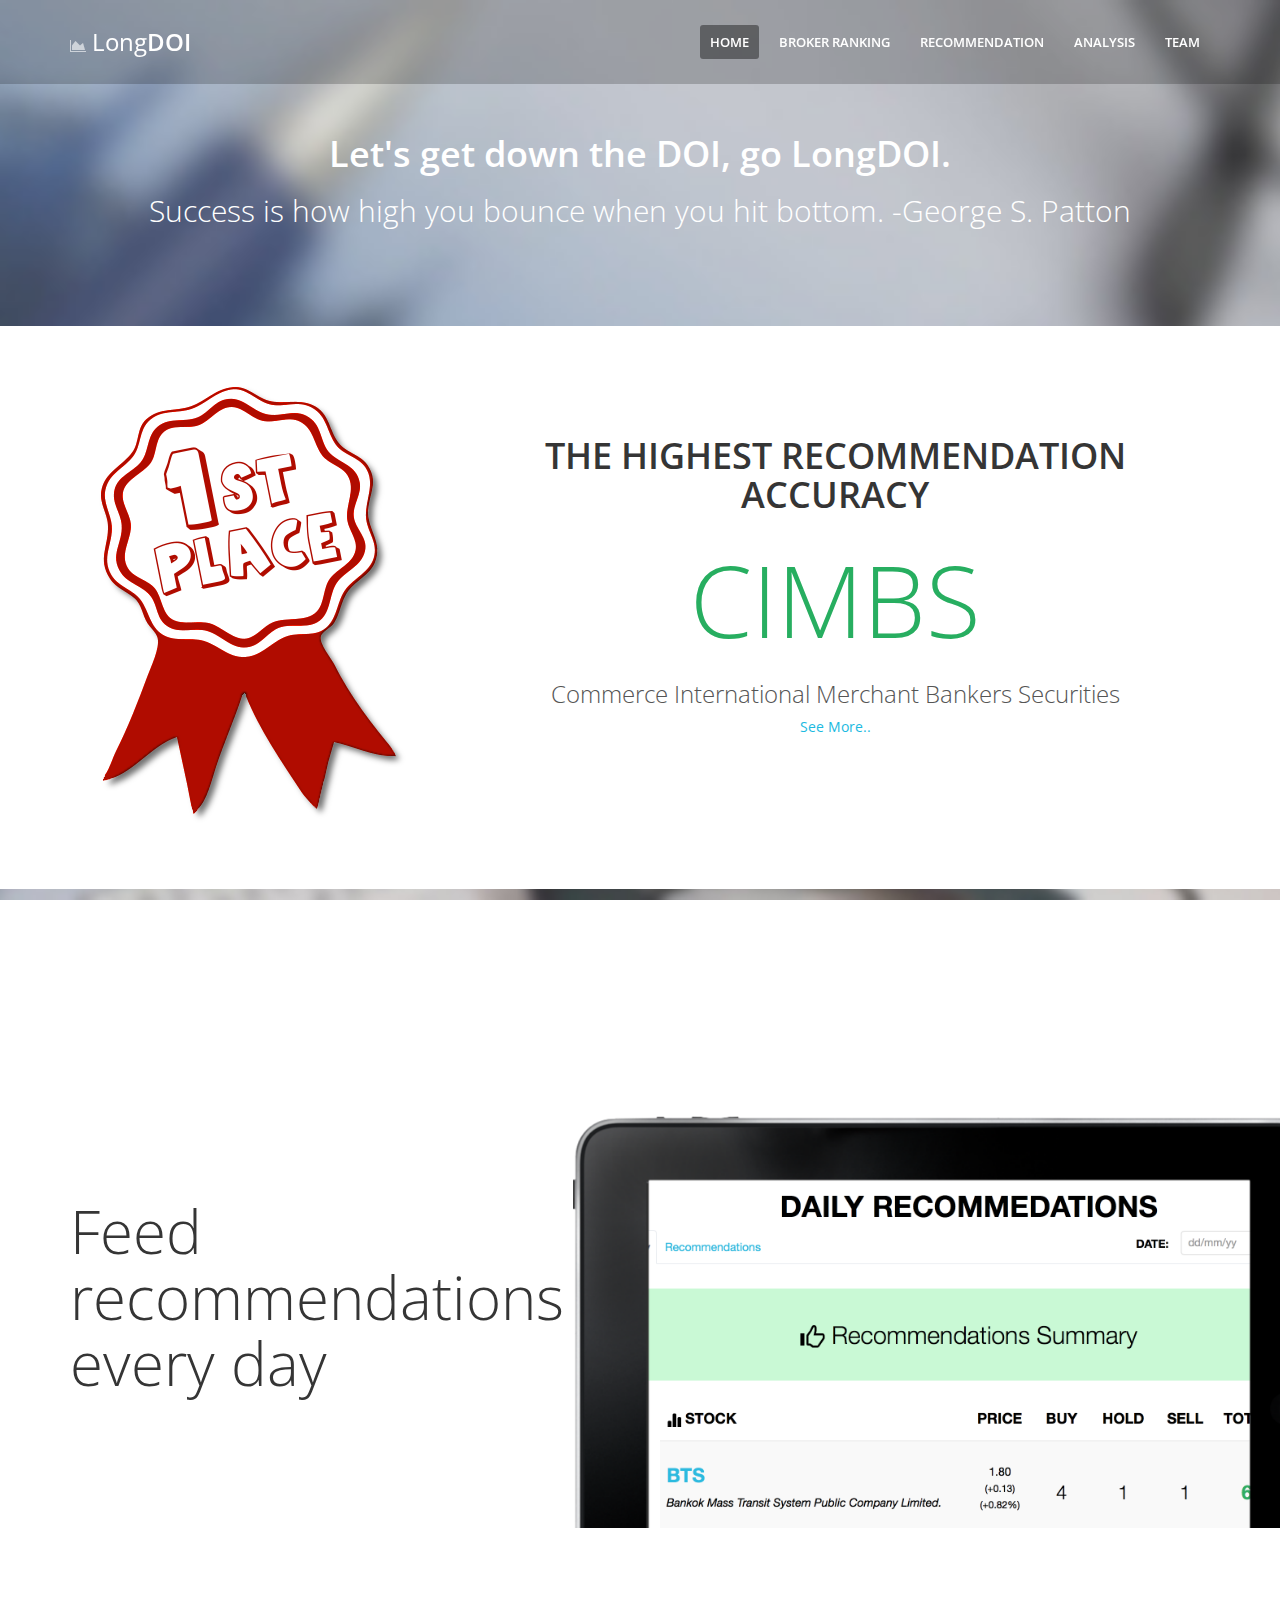
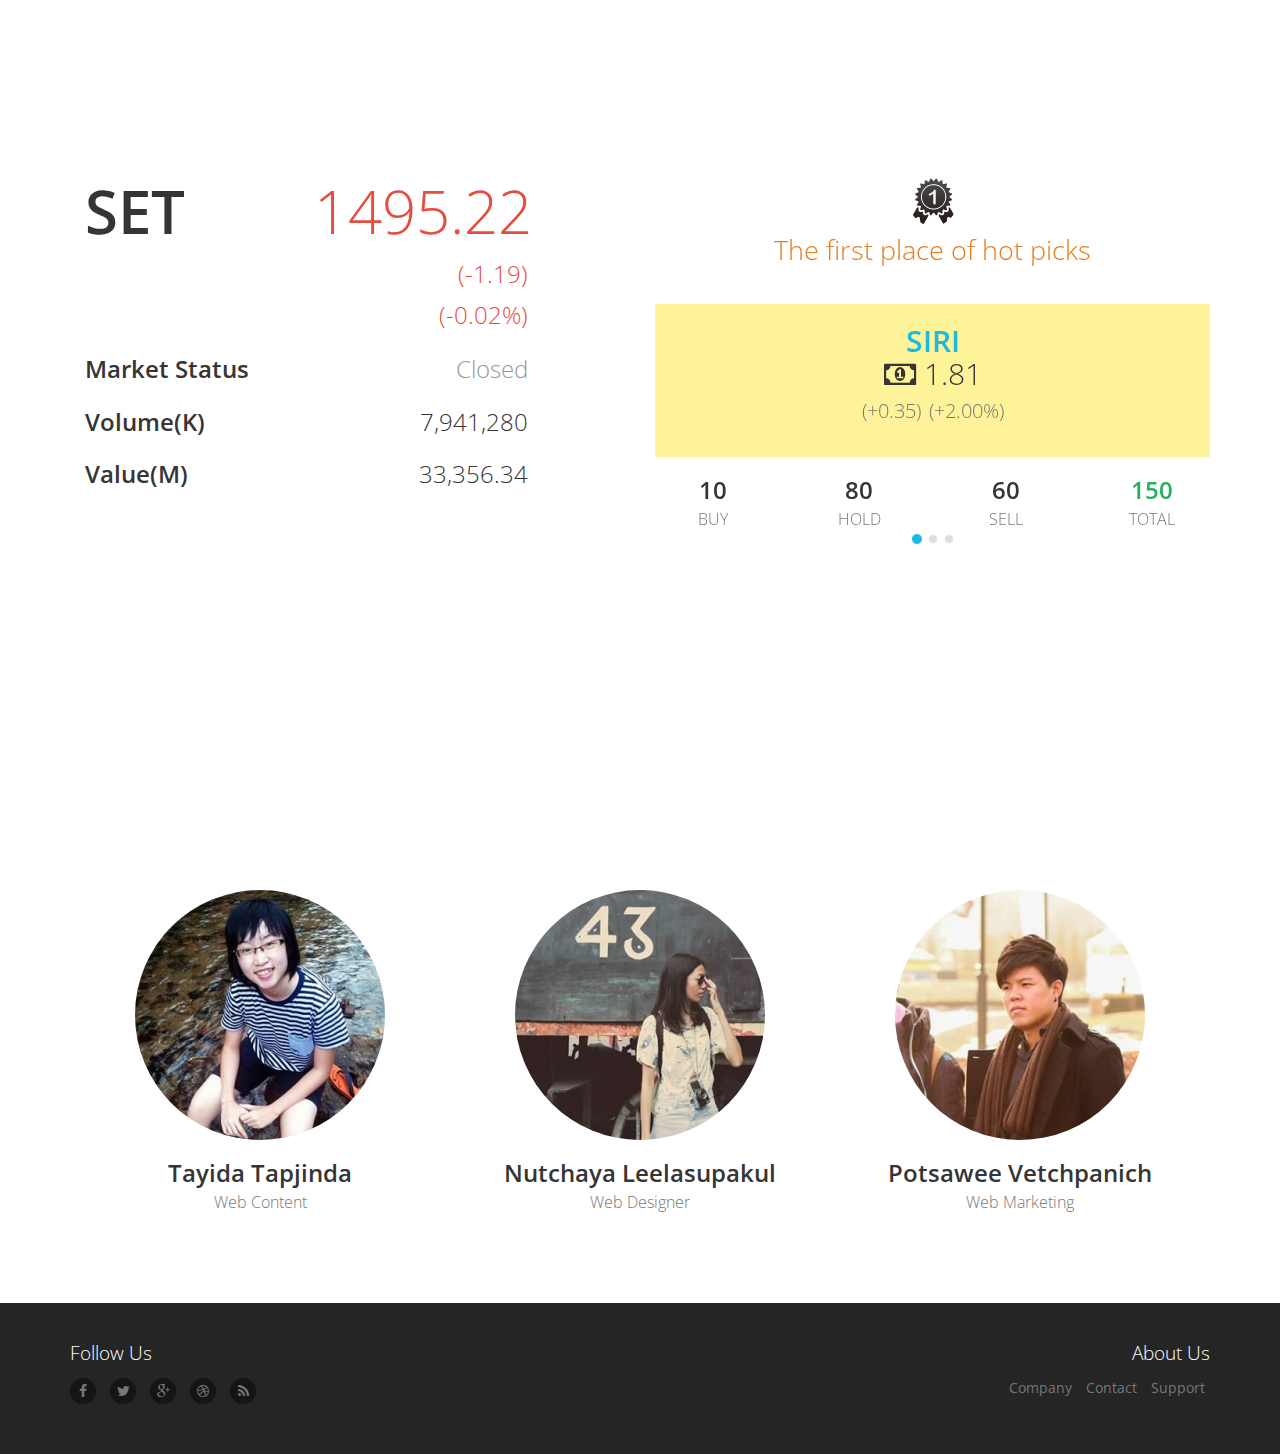
==== commit c56a7da7: "front" ====
--- a/index.html
+++ b/index.html
@@ -84,7 +84,7 @@
                                 <a href="brokerRanking.html">Broker Ranking</a>
                             </li>
                             <li>
-                                <a href="stock.html">Stock</a>
+                                <a href="stock.html">Recommendation</a>
                             </li>
                             <li>
                                 <a href="analysis.html">Analysis</a>
@@ -118,6 +118,8 @@
             </section>
             <!-- END Intro -->
 
+          
+
             <!-- Promo #1 -->
             <section class="site-content site-section site-slide-content">
                 <div class="container">
@@ -142,18 +144,40 @@
                     <!-- Stats Row -->
                     <!-- CountTo (initialized in js/app.js), for more examples you can check out https://github.com/mhuggins/jquery-countTo -->
                     <div class="row" id="counters">
-                        <!-- <div class="col-sm-4">
+                        <div class="col-sm-8 col-sm-offset-2 TOTAL-none" data-toggle="animation-appear" data-animation-class="animation-slideUp" data-element-offset="-180">
                             <div class="counter site-block">
-                                <span data-toggle="countTo" data-to="16" data-after=""></span>
-                                <small>Brokers</small>
-                            </div>
-                        </div>
-                        <div class="col-sm-4">
-                            <div class="counter site-block">
-                                <span data-toggle="countTo" data-to="5500" data-after="+"></span>
-                                <small>Happy Customers</small>
-                            </div>
-                        </div> -->
+                                <h1 style="margin-top:0px"><i class="hi hi-thumbs-up"></i> <strong>DAILY RECOMMENDATIONS</strong></h1>
+                                <!-- <small>New Accounts Today</small> -->
+                            </div>
+                        </div>
+                    </div>
+                    <!-- END Stats Row -->
+                </div>
+            </section>
+            <!-- END Quick Stats -->
+
+            <!-- Promo #2 -->
+            <section class="site-content site-section site-slide-content" style="height:500px;overflow:hidden;">
+                <div class="container">
+                    <div class="row">
+                        <div class="col-sm-4 site-block TOTAL-none" data-toggle="animation-appear" data-animation-class="animation-slideDown" data-element-offset="-180">
+                            <h1 class="site-heading site-heading-promo" style="font-size:60px;">Feed recommendations every day</h1>
+                            
+                        </div>
+                        <div class="col-sm-8 col-md-8 site-block TOTAL-none" data-toggle="animation-appear" data-animation-class="animation-slideUp" data-element-offset="-180">
+                            <img src="img/daily-recommend.png" alt="Promo #1" class="img-responsive" style="margin-left:15%;margin-top:5%">
+                        </div>
+                    </div>
+                </div>
+            </section>
+            <!-- END Promo #2 -->
+
+            <!-- Quick Stats -->
+            <section class="site-content site-section parallax-image" style="background-image: url('img/fundamental(1).jpg');">
+                <div class="container">
+                    <!-- Stats Row -->
+                    <!-- CountTo (initialized in js/app.js), for more examples you can check out https://github.com/mhuggins/jquery-countTo -->
+                    <div class="row" id="counters">
                         <div class="col-sm-8 col-sm-offset-2 TOTAL-none" data-toggle="animation-appear" data-animation-class="animation-slideUp" data-element-offset="-180">
                             <div class="counter site-block">
                                 <span ><i class="fa fa-trophy"></i> TOP PICKS</span>
--- a/css/main.css
+++ b/css/main.css
@@ -936,7 +936,7 @@
     margin: 0;
     border: none;
     padding: 15px;
-    border-bottom: 1px dashed #eaedf1;
+    /*border-bottom: 1px dashed #eaedf1;*/
 }
 
 .form-bordered .form-group.form-actions {
--- a/css/longdoi.css
+++ b/css/longdoi.css
@@ -41,4 +41,20 @@
         }
         .tab-content{
             padding: 10px 40px;
+        }
+        h4 small{
+            font-size: 1.5em;
+        }
+        .block-title li a {
+          /*  color: white;*/
+        }
+        .border-radius{
+            border-radius: 10px 10px 10px 10px;
+            -moz-border-radius: 10px 10px 10px 10px;
+            -webkit-border-radius: 10px 10px 10px 10px;
+        }
+        .border-radius-top{
+            border-radius: 10px 10px 0px 0px;
+            -moz-border-radius: 10px 10px 0px 0px;
+            -webkit-border-radius: 10px 10px 0px 0px;
         }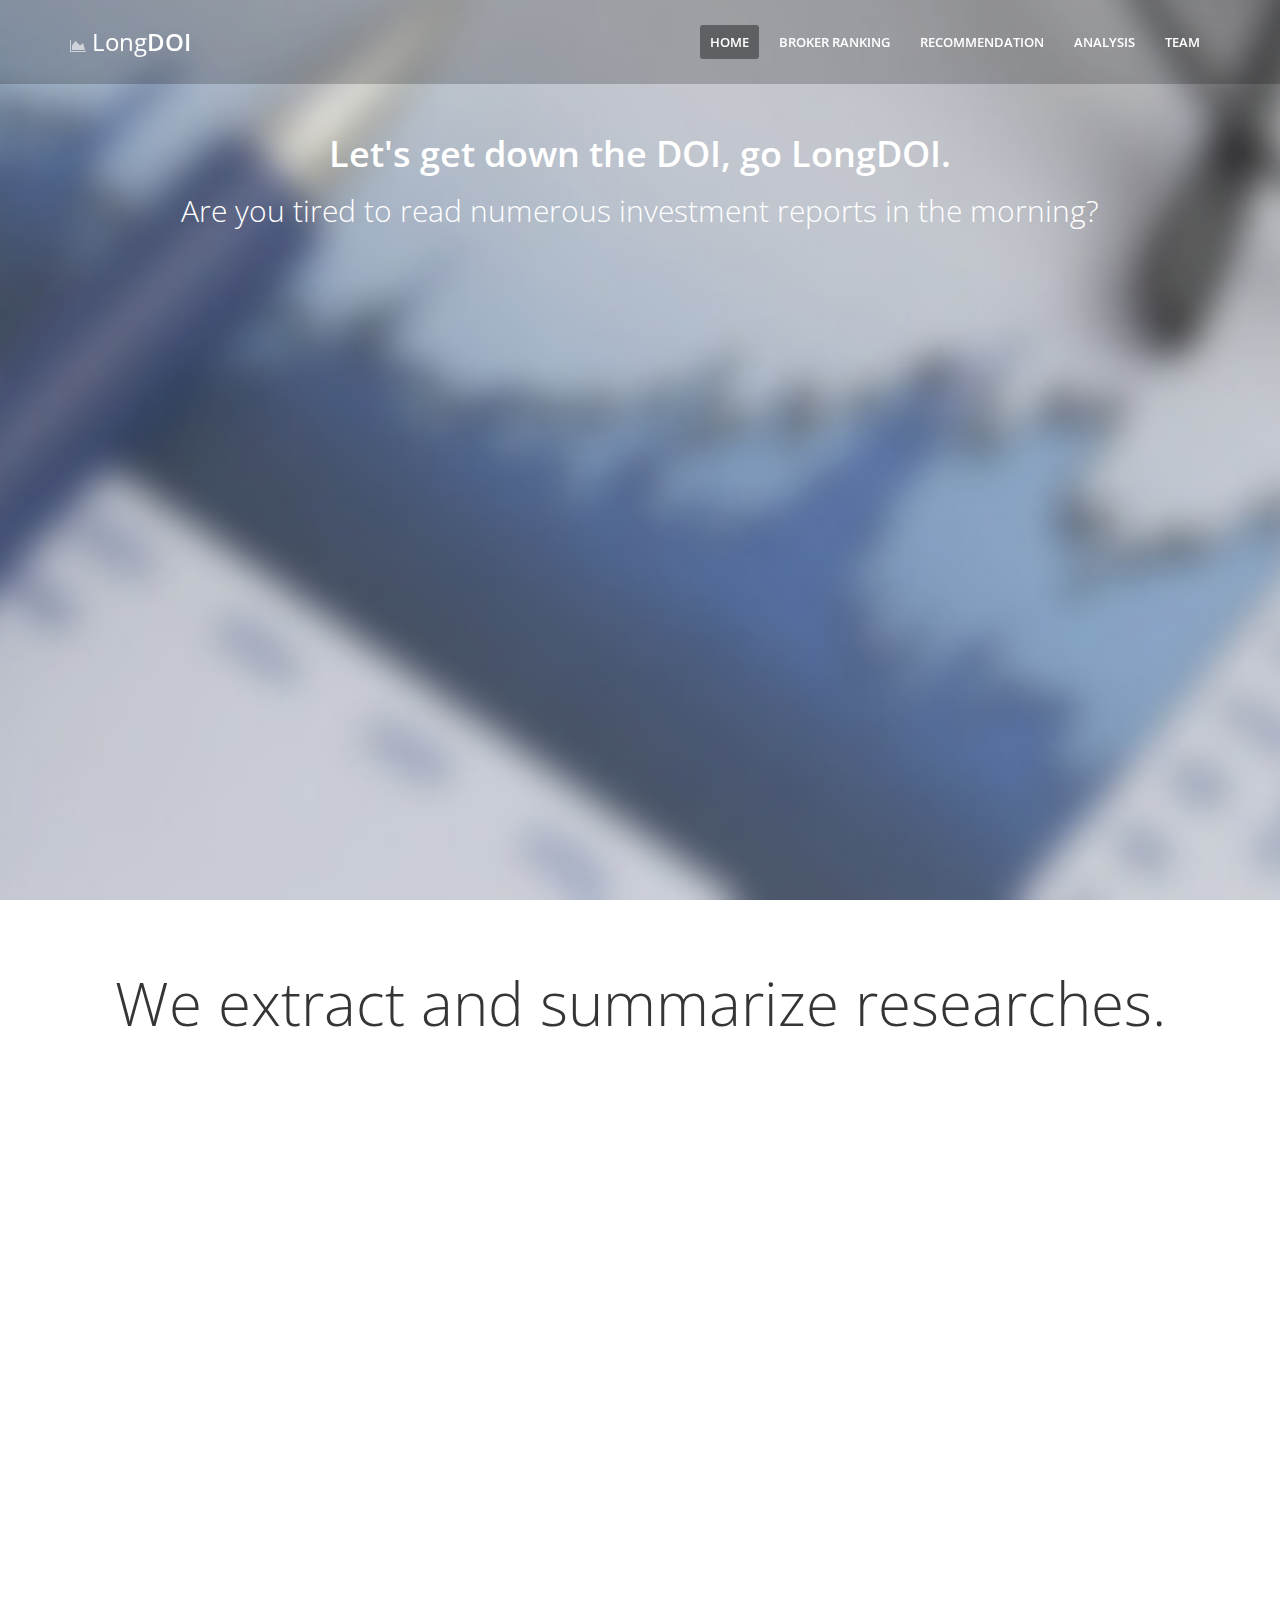
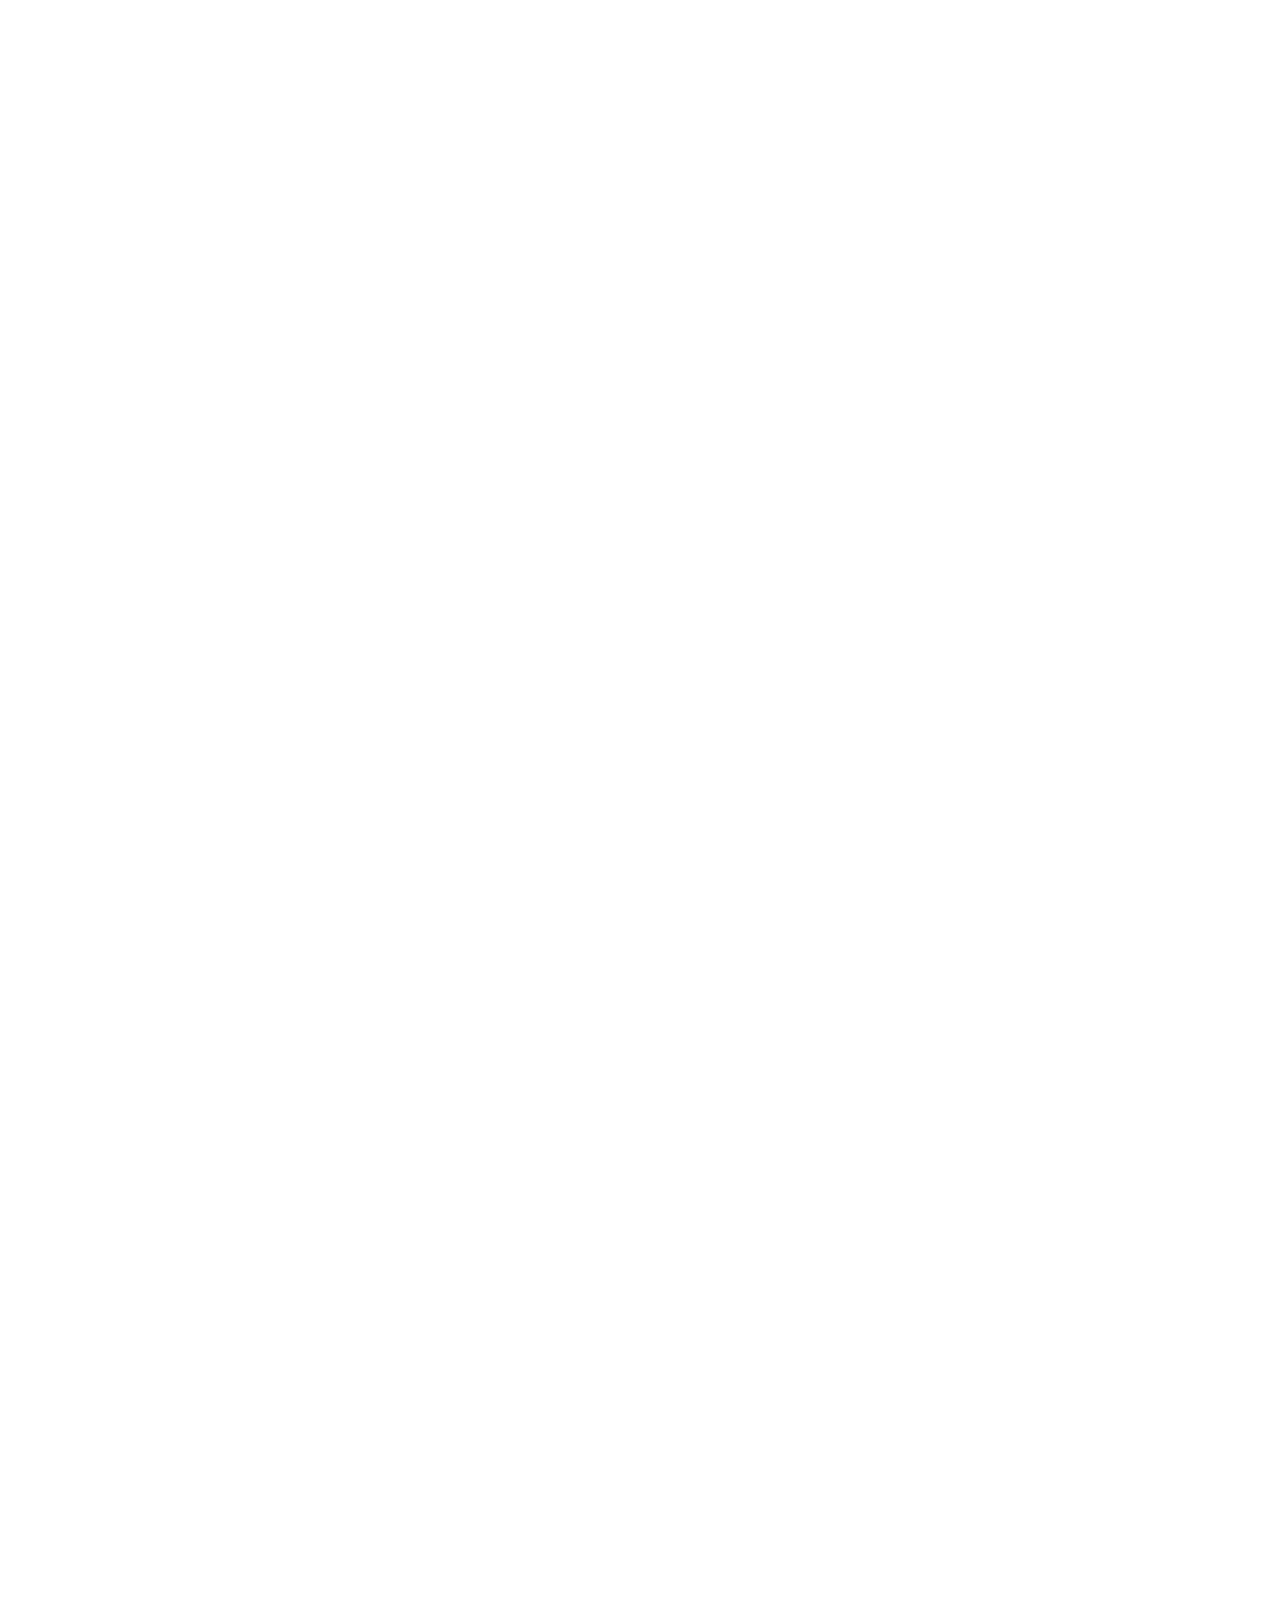
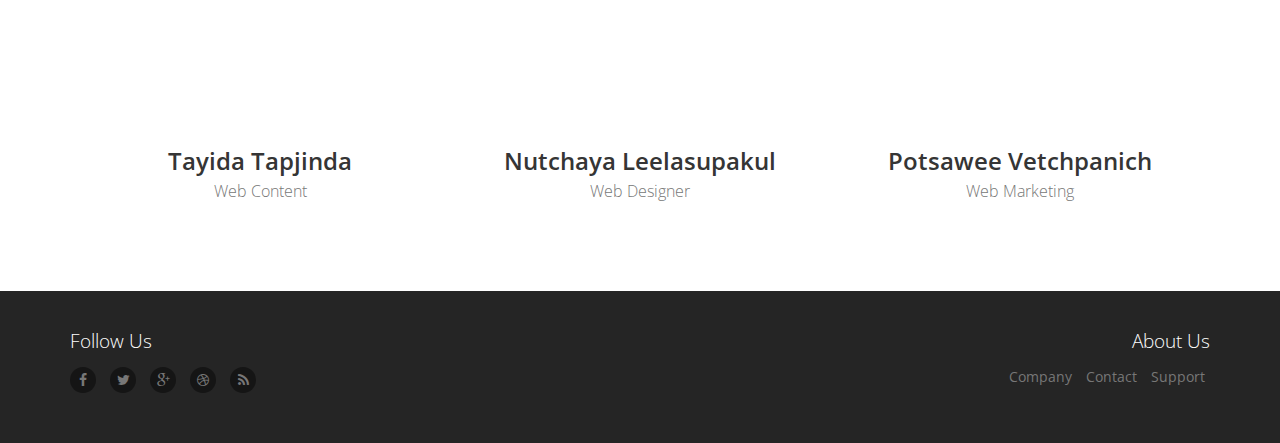
==== commit f3cc0e8e: "no message" ====
--- a/index.html
+++ b/index.html
@@ -41,6 +41,12 @@
         
         <link rel="stylesheet" href="css/longdoi.css">
 
+        <style type="text/css">
+            .report{
+                width:320px;
+                height: 320px;
+            }
+        </style>
         <!-- Modernizr (browser feature detection library) & Respond.js (enables responsive CSS code on browsers that don't support it, eg IE8) -->
         <script src="js/vendor/modernizr-respond.min.js"></script>
     </head>
@@ -101,10 +107,10 @@
             <!-- END Site Header -->
 
             <!-- Intro -->
-            <section class="site-section site-section-light site-section-top parallax-image" style="background-image: url('img/16353695-media_httpdldropboxco_pedhu2.jpg');">
+            <section class="site-section site-section-light site-section-top parallax-image" style="background-image: url('img/16353695-media_httpdldropboxco_pedhu2.jpg');height:100vh;">
                 <div class="container">
                     <h1 class="text-center animation-slideDown"><strong>Let's get down the DOI, go LongDOI.</strong></h1>
-                    <h2 class="text-center animation-slideUp push hidden-xs">Success is how high you bounce when you hit bottom. -George S. Patton</h2>
+                    <h2 class="text-center animation-slideUp push hidden-xs">Are you tired to read numerous investment reports in the morning?</h2>
                 </div>
                 <!-- <div class="row">
                     <div class="col-md-4 col-md-offset-4 text-center push">
@@ -121,13 +127,13 @@
           
 
             <!-- Promo #1 -->
-            <section class="site-content site-section site-slide-content">
+            <!-- <section class="site-content site-section site-slide-content">
                 <div class="container">
                     <div class="row">
-                        <div class="col-sm-4 site-block TOTAL-none" data-toggle="animation-appear" data-animation-class="animation-fadeInRight" data-element-offset="-180">
+                        <div class="col-sm-4 site-block TOTAL-none visibility-none" data-toggle="animation-appear" data-animation-class="animation-fadeInRight" data-element-offset="-180">
                             <img src="img/award_ribbon_red_1st.png" alt="Promo #1" class="img-responsive" style="margin:0 auto;">
                         </div>
-                        <div class="col-sm-8 col-md-8 site-block TOTAL-none" data-toggle="animation-appear" data-animation-class="animation-fadeInLeft" data-element-offset="-180">
+                        <div class="col-sm-8 col-md-8 site-block TOTAL-none visibility-none" data-toggle="animation-appear" data-animation-class="animation-fadeInLeft" data-element-offset="-180">
                             <h1 class="text-center site-heading site-heading-promo" id="topbrokerheader"><strong>THE HIGHEST RECOMMENDATION ACCURACY</strong></h1>
                             <h1 class="text-center text-success animation-slideUp push" id="champion">CIMBS</h2>
                             <p class="text-center promo-content hidden-xs" id="description">Commerce International Merchant Bankers Securities</p>
@@ -135,6 +141,83 @@
                         </div>
                     </div>
                 </div>
+            </section> -->
+            <!-- END Promo #1 -->
+
+
+            <!-- Promo #1 -->
+            <section class="site-content site-section site-slide-content" style="">
+                <div class="container">
+                    <h1 class="text-center animation-slideUp visibility-none" style="font-size:60px;margin-bottom:50px;">We extract and summarize researches.</h1>
+                    <div class="row">
+                        <div class="col-md-5 col-sm-5 col-xs-5 visibility-none" style="padding-bottom:70px" data-toggle="animation-appear" data-animation-class="animation-fadeIn" data-element-offset="-64">
+                            <?xml version="1.0" encoding="iso-8859-1"?>
+                            <!-- Generator: Adobe Illustrator 18.1.1, SVG Export Plug-In . SVG Version: 6.00 Build 0)  -->
+                            <svg version="1.1" id="Capa_1" xmlns="http://www.w3.org/2000/svg" xmlns:xlink="http://www.w3.org/1999/xlink" x="0px" y="0px"
+                                 viewBox="0 0 23.304 23.304" style="enable-background:new 0 0 23.304 23.304;float:right;" xml:space="preserve" class="report" >
+                            <g>
+                                <g>
+                                    <path style="fill:#3A83D6;" d="M19.035,0H1.498v20.93h17.537V0z M17.981,19.876c-0.956,0-14.472,0-15.429,0
+                                        c0-0.973,0-17.851,0-18.821c0.958,0,14.473,0,15.429,0C17.981,2.026,17.981,18.904,17.981,19.876z"/>
+                                    <rect x="4.392" y="3.399" style="fill:#3A83D6;" width="11.988" height="1.106"/>
+                                    <rect x="4.392" y="6.884" style="fill:#3A83D6;" width="11.988" height="1.105"/>
+                                    <polygon style="fill:#3A83D6;" points="19.757,2.372 19.757,3.427 20.75,3.427 20.75,22.247 5.32,22.247 5.32,21.516 
+                                        4.264,21.516 4.264,23.304 21.806,23.304 21.806,2.372        "/>
+                                    <path style="fill:#38E0A5;" d="M4.84,15.083c0.208,0,0.398-0.059,0.573-0.145l1.504,1.23c-0.008,0.058-0.034,0.108-0.034,0.168
+                                        c0,0.728,0.59,1.317,1.317,1.317s1.317-0.59,1.317-1.317c0-0.209-0.06-0.399-0.146-0.575c0.723-1.084,1.646-2.47,2.2-3.301
+                                        c0.085,0.018,0.165,0.052,0.255,0.052c0.316,0,0.595-0.126,0.822-0.312c0.495,0.289,1.138,0.664,1.692,0.987
+                                        c-0.001,0.019-0.011,0.033-0.011,0.052c0,0.728,0.59,1.317,1.317,1.317s1.316-0.59,1.316-1.317s-0.589-1.317-1.316-1.317
+                                        c-0.322,0-0.606,0.129-0.836,0.321l-1.683-0.982c0.001-0.022,0.013-0.041,0.013-0.063c0-0.727-0.589-1.315-1.315-1.315
+                                        s-1.314,0.589-1.314,1.315c0,0.244,0.084,0.459,0.199,0.655c-0.691,1.038-1.593,2.391-2.158,3.24
+                                        C8.438,15.059,8.325,15.02,8.2,15.02c-0.272,0-0.511,0.103-0.721,0.244c-0.417-0.342-0.933-0.764-1.394-1.141
+                                        c0.033-0.116,0.072-0.23,0.072-0.356c0-0.729-0.593-1.317-1.317-1.316c-0.729,0-1.318,0.588-1.318,1.316
+                                        C3.521,14.493,4.11,15.083,4.84,15.083z"/>
+                                </g>
+                            </g>
+                          
+                            </svg>
+
+                        </div>
+                        <div class="col-md-2 col-sm-2 col-xs-2 visibility-none" style="padding-top:5%;text-align:center;" data-toggle="animation-appear" data-animation-class="animation-slideRight" data-element-offset="-64" >
+                            <?xml version="1.0" encoding="iso-8859-1"?>
+                            <!-- Generator: Adobe Illustrator 16.0.0, SVG Export Plug-In . SVG Version: 6.00 Build 0)  -->
+                            <!DOCTYPE svg PUBLIC "-//W3C//DTD SVG 1.1//EN" "http://www.w3.org/Graphics/SVG/1.1/DTD/svg11.dtd">
+                            <svg version="1.1" id="Capa_1" xmlns="http://www.w3.org/2000/svg" xmlns:xlink="http://www.w3.org/1999/xlink" x="0px" y="0px"
+                                 width="100px" height="100px" viewBox="0 0 454.52 454.52" style="enable-background:new 0 0 454.52 454.52;"
+                                 xml:space="preserve">
+                            <g>
+                                <path style="fill:#FA3C16;" d="M378.135,227.256L206.224,55.354c-12.354-12.359-12.354-32.394,0-44.748c12.354-12.359,32.388-12.359,44.747,0
+                                    L445.258,204.89c6.177,6.18,9.262,14.271,9.262,22.366c0,8.098-3.091,16.195-9.262,22.372L250.971,443.91
+                                    c-12.359,12.365-32.394,12.365-44.747,0c-12.354-12.354-12.354-32.391,0-44.744L378.135,227.256z M9.265,399.166
+                                    c-12.354,12.354-12.354,32.391,0,44.744c12.354,12.365,32.382,12.365,44.748,0l194.287-194.281
+                                    c6.177-6.177,9.257-14.274,9.257-22.372c0-8.095-3.086-16.192-9.257-22.366L54.013,10.606c-12.365-12.359-32.394-12.359-44.748,0
+                                    c-12.354,12.354-12.354,32.388,0,44.748L181.18,227.256L9.265,399.166z"/>
+                            </g>
+                            
+                            </svg>
+                            <?xml version="1.0" encoding="iso-8859-1"?>
+                            <!-- Generator: Adobe Illustrator 16.0.0, SVG Export Plug-In . SVG Version: 6.00 Build 0)  -->
+                            <!DOCTYPE svg PUBLIC "-//W3C//DTD SVG 1.1//EN" "http://www.w3.org/Graphics/SVG/1.1/DTD/svg11.dtd">
+                            <svg version="1.1" id="Capa_1" xmlns="http://www.w3.org/2000/svg" xmlns:xlink="http://www.w3.org/1999/xlink" x="0px" y="0px"
+                                 width="100px" height="100px" viewBox="0 0 454.52 454.52" style="enable-background:new 0 0 454.52 454.52;"
+                                 xml:space="preserve">
+                            <g>
+                                <path style="fill:#FA3C16;" d="M378.135,227.256L206.224,55.354c-12.354-12.359-12.354-32.394,0-44.748c12.354-12.359,32.388-12.359,44.747,0
+                                    L445.258,204.89c6.177,6.18,9.262,14.271,9.262,22.366c0,8.098-3.091,16.195-9.262,22.372L250.971,443.91
+                                    c-12.359,12.365-32.394,12.365-44.747,0c-12.354-12.354-12.354-32.391,0-44.744L378.135,227.256z M9.265,399.166
+                                    c-12.354,12.354-12.354,32.391,0,44.744c12.354,12.365,32.382,12.365,44.748,0l194.287-194.281
+                                    c6.177-6.177,9.257-14.274,9.257-22.372c0-8.095-3.086-16.192-9.257-22.366L54.013,10.606c-12.365-12.359-32.394-12.359-44.748,0
+                                    c-12.354,12.354-12.354,32.388,0,44.748L181.18,227.256L9.265,399.166z"/>
+                            </g>
+                            
+                            </svg>
+                            
+                        </div>
+                        <div class="col-md-5 col-sm-5 col-xs-5 visibility-none" data-toggle="animation-appear" data-animation-class="animation-fadeIn" data-element-offset="-64">
+                            <img src="img/buyholdsell.png" alt="Promo #1" class="img-responsive" style="margin-left:0;">
+                        </div>
+                    </div>
+                </div>
             </section>
             <!-- END Promo #1 -->
 
@@ -144,7 +227,7 @@
                     <!-- Stats Row -->
                     <!-- CountTo (initialized in js/app.js), for more examples you can check out https://github.com/mhuggins/jquery-countTo -->
                     <div class="row" id="counters">
-                        <div class="col-sm-8 col-sm-offset-2 TOTAL-none" data-toggle="animation-appear" data-animation-class="animation-slideUp" data-element-offset="-180">
+                        <div class="col-sm-8 col-sm-offset-2 TOTAL-none visibility-none" data-toggle="animation-appear" data-animation-class="animation-slideUp" data-element-offset="-180">
                             <div class="counter site-block">
                                 <h1 style="margin-top:0px"><i class="hi hi-thumbs-up"></i> <strong>DAILY RECOMMENDATIONS</strong></h1>
                                 <!-- <small>New Accounts Today</small> -->
@@ -159,12 +242,11 @@
             <!-- Promo #2 -->
             <section class="site-content site-section site-slide-content" style="height:500px;overflow:hidden;">
                 <div class="container">
-                    <div class="row">
-                        <div class="col-sm-4 site-block TOTAL-none" data-toggle="animation-appear" data-animation-class="animation-slideDown" data-element-offset="-180">
+                    <div class="row" >
+                        <div class="col-sm-4 site-block TOTAL-none visibility-none" data-toggle="animation-appear" data-animation-class="animation-slideDown" data-element-offset="-180">
                             <h1 class="site-heading site-heading-promo" style="font-size:60px;">Feed recommendations every day</h1>
-                            
-                        </div>
-                        <div class="col-sm-8 col-md-8 site-block TOTAL-none" data-toggle="animation-appear" data-animation-class="animation-slideUp" data-element-offset="-180">
+                        </div>
+                        <div class="col-sm-8 col-md-8 site-block TOTAL-none visibility-none" data-toggle="animation-appear" data-animation-class="animation-slideUp" data-element-offset="-180">
                             <img src="img/daily-recommend.png" alt="Promo #1" class="img-responsive" style="margin-left:15%;margin-top:5%">
                         </div>
                     </div>
@@ -178,7 +260,7 @@
                     <!-- Stats Row -->
                     <!-- CountTo (initialized in js/app.js), for more examples you can check out https://github.com/mhuggins/jquery-countTo -->
                     <div class="row" id="counters">
-                        <div class="col-sm-8 col-sm-offset-2 TOTAL-none" data-toggle="animation-appear" data-animation-class="animation-slideUp" data-element-offset="-180">
+                        <div class="col-sm-8 col-sm-offset-2 TOTAL-none visibility-none" data-toggle="animation-appear" data-animation-class="animation-slideUp" data-element-offset="-180">
                             <div class="counter site-block">
                                 <span ><i class="fa fa-trophy"></i> TOP PICKS</span>
                                 <!-- <small>New Accounts Today</small> -->
@@ -194,7 +276,7 @@
             <section class="site-content site-section site-slide-content">
                 <div class="container">
                     <div class="row">
-                        <div class="col-sm-6 col-md-5 site-block TOTAL-none" data-toggle="animation-appear" data-animation-class="animation-fadeInRight hidden-xs" data-element-offset="-180">
+                        <div class="col-sm-6 col-md-5 site-block TOTAL-none visibility-none" data-toggle="animation-appear" data-animation-class="animation-fadeInRight hidden-xs" data-element-offset="-180">
                             <h1 class="col-xs-6 col-md-6" id="setindex"><strong>SET</strong></h1><h1 class="col-xs-6 col-md-6 text-right text-danger" id="setindex">1495.22</h1>
                             <p class="promo-content text-right text-danger">(-1.19)<br>(-0.02%)</p>
                             <h3 class="col-xs-6 col-md-6">
@@ -209,7 +291,7 @@
                             </h3>
                             <hr class="hidden-sm hidden-md hidden-lg">
                         </div>
-                        <div class="col-sm-6 col-md-offset-1 site-block TOTAL-none" data-toggle="animation-appear" data-animation-class="animation-fadeInLeft" data-element-offset="-180">
+                        <div class="col-sm-6 col-md-offset-1 site-block TOTAL-none visibility-none" data-toggle="animation-appear" data-animation-class="animation-fadeInLeft" data-element-offset="-180">
                             <!-- Testimonials Carousel -->
                             <div id="testimonials-carousel" class="carousel slide carousel-html" data-ride="carousel" data-interval="4000">
                                 <!-- Indicators -->
@@ -441,7 +523,7 @@
                     <!-- </div> -->
                     <!-- END Testimonials Carousel -->
                     <div class="row">
-                        <div class="col-sm-8 col-sm-offset-2 TOTAL-none" data-toggle="animation-appear" data-animation-class="animation-slideUp" data-element-offset="-180">
+                        <div class="col-sm-8 col-sm-offset-2 TOTAL-none visibility-none" data-toggle="animation-appear" data-animation-class="animation-slideUp" data-element-offset="-180">
                                 <div class="counter site-block">
                                     <span><i class="gi gi-group"></i> Our Team</span>
                                     <!-- <small>New Accounts Today</small> -->
@@ -457,21 +539,21 @@
                 <div class="container">
                     <div class="row row-items text-center" style="margin: 30px 0px">
                         <div class="col-sm-4 col-md-4">
-                            <img src="img/ing.jpg" alt="Photo" class="img-circle TOTAL-none" data-toggle="animation-appear" data-animation-class="animation-fadeIn" data-element-offset="-64">
+                            <img src="img/ing.jpg" alt="Photo" class="img-circle TOTAL-none visibility-none" data-toggle="animation-appear" data-animation-class="animation-fadeIn" data-element-offset="-64">
                             <h3>
                                 <strong>Tayida Tapjinda</strong><br>
                                 <small>Web Content</small>
                             </h3>
                         </div>
                         <div class="col-sm-4 col-md-4">
-                            <img src="img/pook.jpg" alt="Photo" class="img-circle TOTAL-none" data-toggle="animation-appear" data-animation-class="animation-fadeIn" data-element-offset="-64">
+                            <img src="img/pook.jpg" alt="Photo" class="img-circle TOTAL-none visibility-none" data-toggle="animation-appear" data-animation-class="animation-fadeIn" data-element-offset="-64">
                             <h3>
                                 <strong>Nutchaya Leelasupakul</strong><br>
                                 <small>Web Designer</small>
                             </h3>
                         </div>
                         <div class="col-sm-4 col-md-4">
-                            <img src="img/putt.jpg" alt="Photo" class="img-circle TOTAL-none" data-toggle="animation-appear" data-animation-class="animation-fadeIn" data-element-offset="-64">
+                            <img src="img/putt.jpg" alt="Photo" class="img-circle TOTAL-none visibility-none" data-toggle="animation-appear" data-animation-class="animation-fadeIn" data-element-offset="-64">
                             <h3>
                                 <strong>Potsawee Vetchpanich</strong><br>
                                 <small>Web Marketing</small>
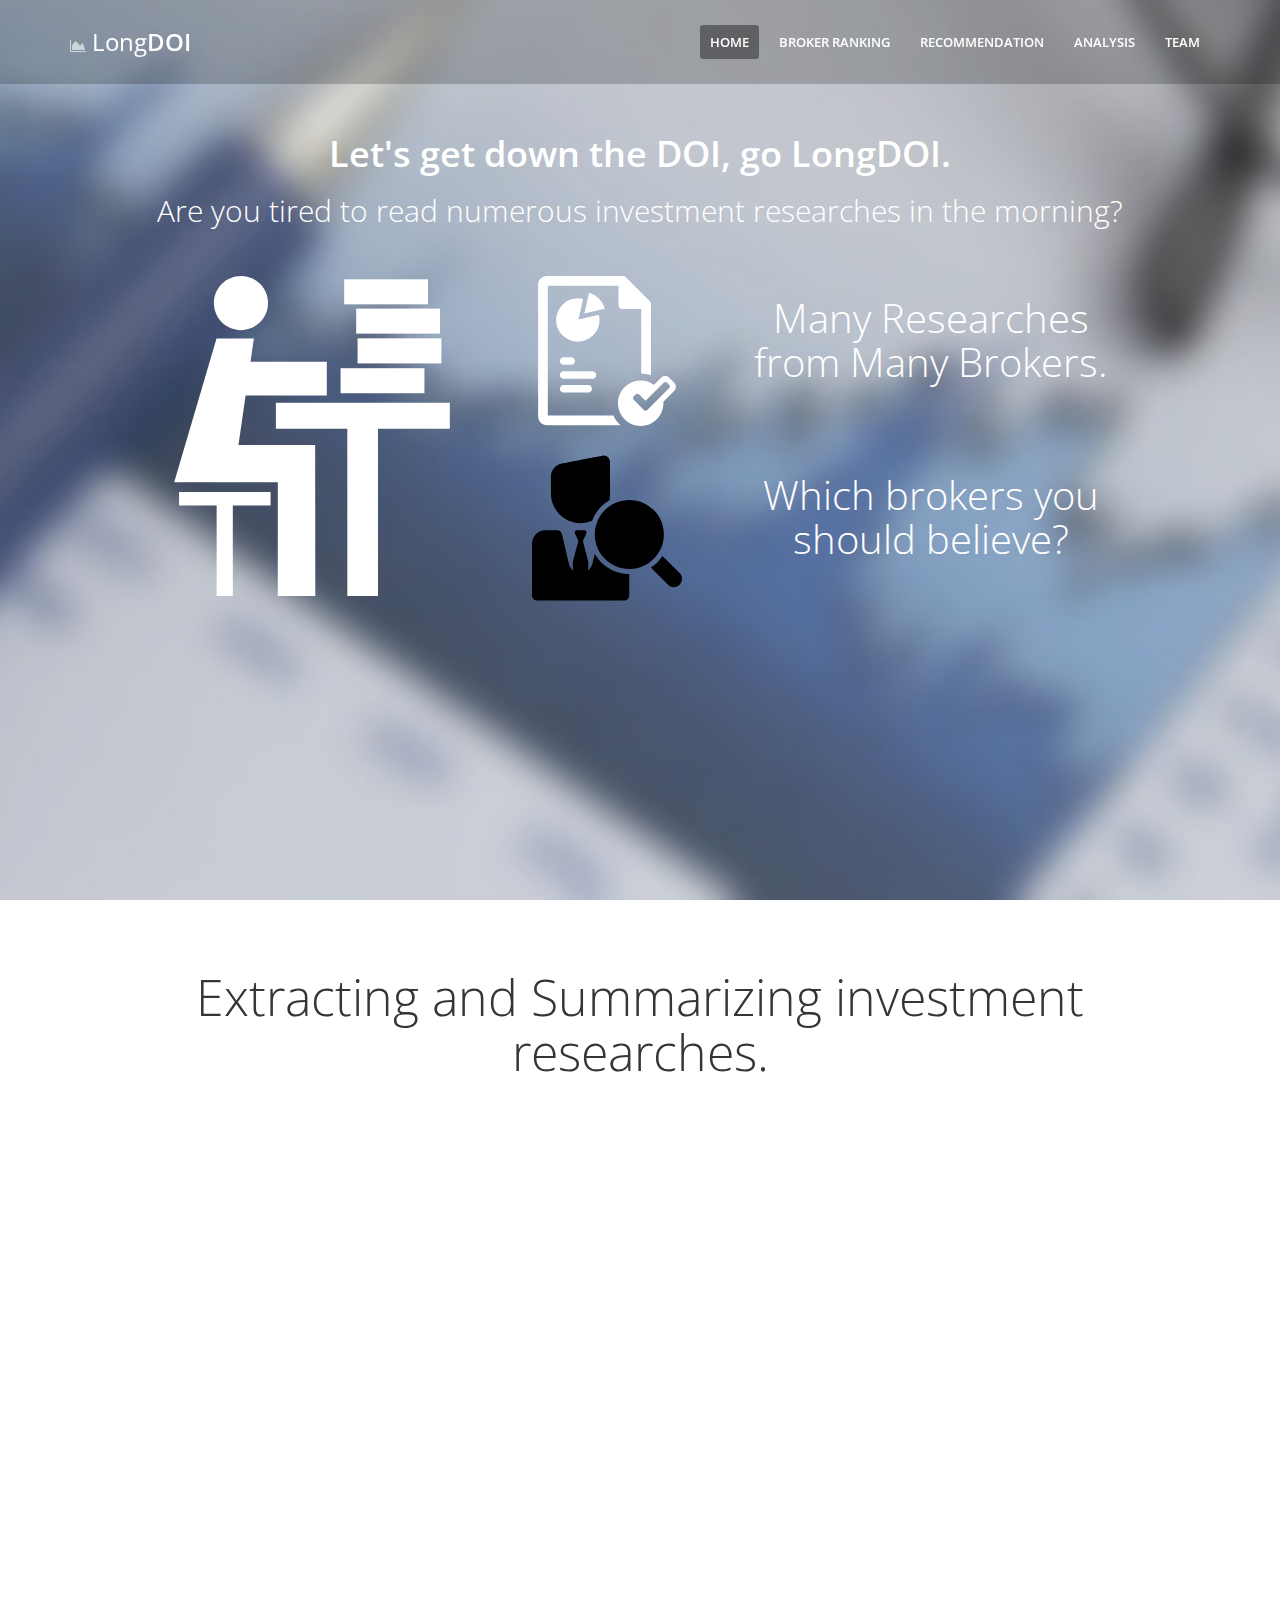
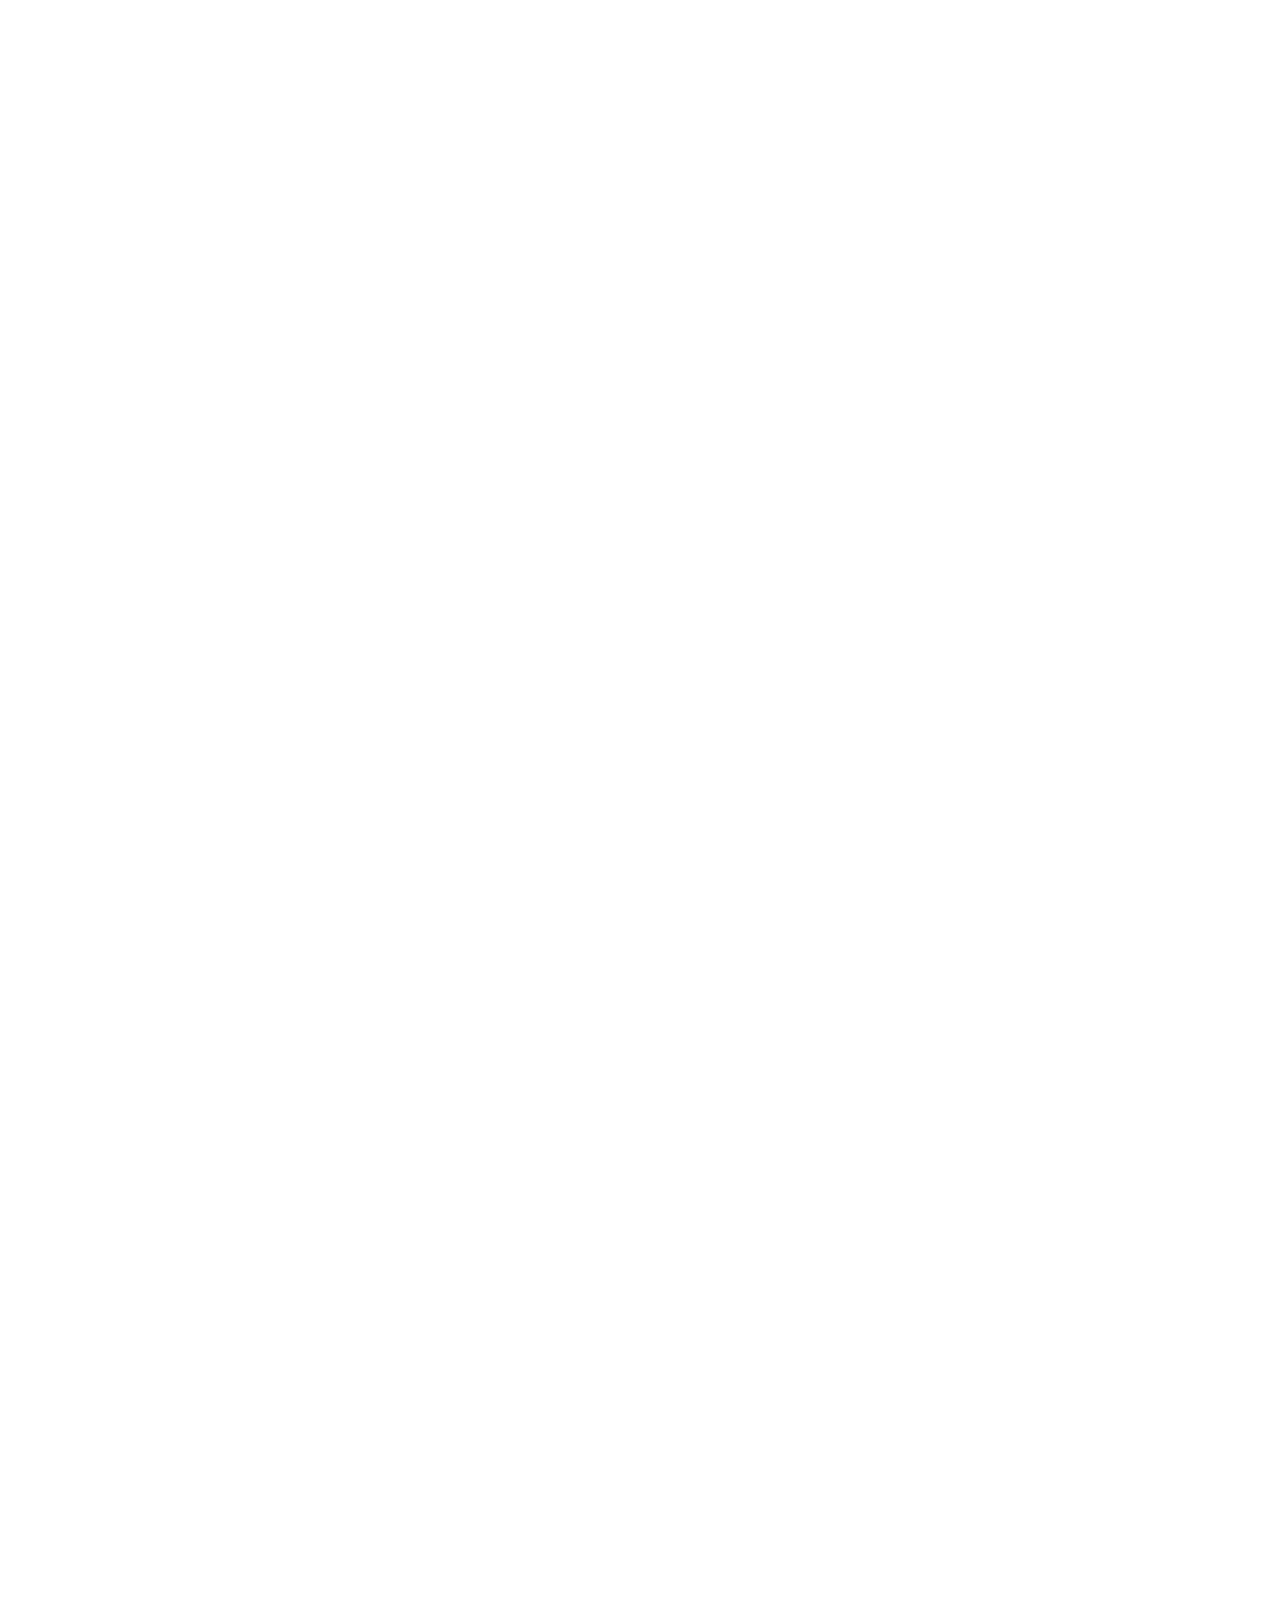
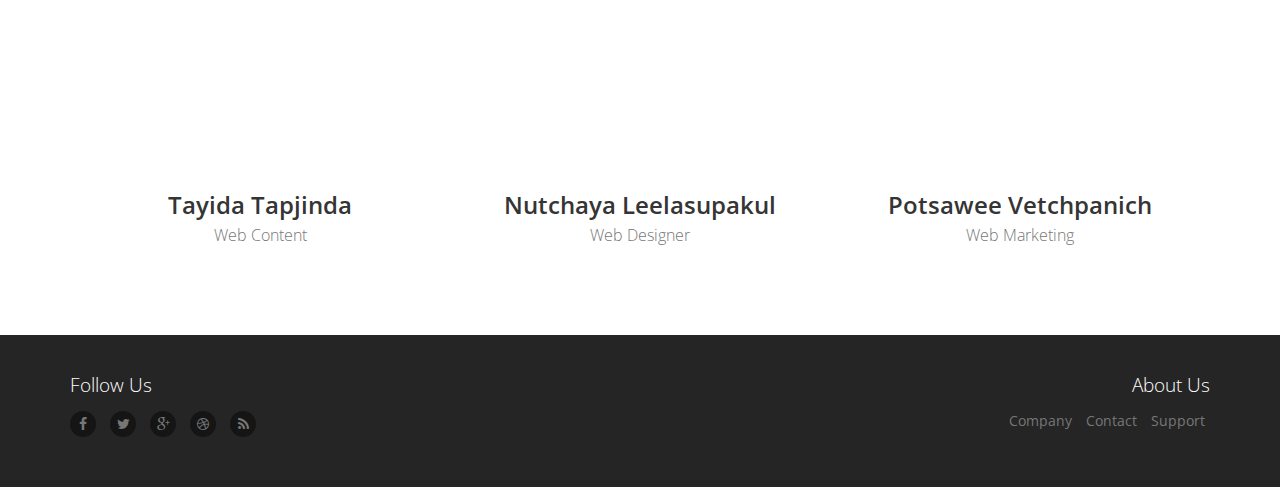
==== commit a1bf7dac: "no message" ====
--- a/index.html
+++ b/index.html
@@ -1,6 +1,6 @@
-<!DOCTYPE html>
-<!--[if IE 8]>         <html class="no-js lt-ie9"> <![endif]-->
-<!--[if gt IE 8]><!--> <html class="no-js"> <!--<![endif]-->
+    <!DOCTYPE html>
+    <!--[if IE 8]>         <html class="no-js lt-ie9"> <![endif]-->
+    <!--[if gt IE 8]><!--> <html class="no-js"> <!--<![endif]-->
     <head>
         <meta charset="utf-8">
 
@@ -38,13 +38,23 @@
         <!-- The themes stylesheet of this template (for using specific theme color in individual elements - must included last) -->
         <link rel="stylesheet" href="css/themes.css">
         <!-- END Stylesheets -->
-        
+
         <link rel="stylesheet" href="css/longdoi.css">
 
         <style type="text/css">
+            .center-svg{
+                display:block;
+                margin:auto;
+            }
             .report{
                 width:320px;
                 height: 320px;
+            }
+            .investor{
+                width: 320px;
+            }
+            .small-svg{
+                width: 150px;
             }
         </style>
         <!-- Modernizr (browser feature detection library) & Respond.js (enables responsive CSS code on browsers that don't support it, eg IE8) -->
@@ -82,7 +92,7 @@
                                 </a>
                             </li>
                             <!-- END Menu Toggle -->
-                 
+
                             <li class="active">
                                 <a href="#">Home</a>
                             </li>
@@ -109,61 +119,150 @@
             <!-- Intro -->
             <section class="site-section site-section-light site-section-top parallax-image" style="background-image: url('img/16353695-media_httpdldropboxco_pedhu2.jpg');height:100vh;">
                 <div class="container">
-                    <h1 class="text-center animation-slideDown"><strong>Let's get down the DOI, go LongDOI.</strong></h1>
-                    <h2 class="text-center animation-slideUp push hidden-xs">Are you tired to read numerous investment reports in the morning?</h2>
-                </div>
-                <!-- <div class="row">
-                    <div class="col-md-4 col-md-offset-4 text-center push">
-                        <img src="img/placeholders/screenshots/promo_desktop_left.png" alt="Promo" class="img-responsive center-block animation-fadeIn">
-                    </div>
-                </div> -->
-                <!-- <div class="site-block text-center">
-                    <a href="http://goo.gl/TDOSuC" class="btn btn-lg btn-success"><i class="fa fa-shopping-cart"></i> Purchase ProUI ($21)</a>
-                    <a href="http://pixelcave.com/demo/proui" class="btn btn-lg btn-primary"><i class="fa fa-share"></i> Live Preview</a>
-                </div> -->
-            </section>
-            <!-- END Intro -->
-
-          
-
-            <!-- Promo #1 -->
-            <!-- <section class="site-content site-section site-slide-content">
-                <div class="container">
+                    <h1 class="text-center animation-slideDown hidden-xs"><strong>Let's get down the DOI, go LongDOI.</strong></h1>
+                    <h1 class="text-center animation-slideDown hidden-lg hidden-md hidden-sm"><strong>Let's get down the DOI</strong></h1>
+                    <h2 class="text-center animation-slideUp push ">Are you tired to read numerous investment researches in the morning?</h2>
+                </div>
+                <div class="row">
+                    <div class="col-md-4 col-md-push-1" data-toggle="animation-appear" data-animation-class="animation-fadeIn">
+                        <?xml version="1.0" encoding="iso-8859-1"?>
+                        <!-- Generator: Adobe Illustrator 18.1.1, SVG Export Plug-In . SVG Version: 6.00 Build 0)  -->
+                        <svg version="1.1" id="Capa_1" class="investor center-svg" xmlns="http://www.w3.org/2000/svg" xmlns:xlink="http://www.w3.org/1999/xlink" x="0px" y="0px"
+                        viewBox="0 0 496.794 496.794" style="enable-background:new 0 0 496.794 496.794;" xml:space="preserve">
+                        <g>
+                            <g>
+                                <rect x="298.341" y="5.113" style="fill:#FFFFFF;" width="130.176" height="38.872"/>
+                                <rect x="319.169" y="96.751" style="fill:#FFFFFF;" width="130.127" height="38.958"/>
+                                <rect x="316.986" y="50.601" style="fill:#FFFFFF;" width="130.159" height="38.872"/>
+                                <rect x="292.732" y="143.141" style="fill:#FFFFFF;" width="130.212" height="38.89"/>
+                                <path style="fill:#FFFFFF;" d="M271.091,133.005h-118.15l5.268-35.906h-58.023L34.442,320.336h160.894l-0.086,176.458h58.279
+                                l-0.231-234.412H134.226l11.131-76.739h125.786v-0.017c0,0,0.152,0,0.238,0v-52.621
+                                C271.263,133.005,271.193,133.005,271.091,133.005z"/>
+                                <path style="fill:#FFFFFF;" d="M138.146,84.059c23.201,0,42.017-18.818,42.017-42.034C180.163,18.818,161.344,0,138.146,0
+                                c-23.217,0-42.034,18.818-42.034,42.025C96.112,65.242,114.93,84.061,138.146,84.059z"/>
+                                <polygon style="fill:#FFFFFF;" points="192.334,196.937 192.334,237.02 303.231,237.02 303.231,496.794 350.874,496.794 
+                                350.874,237.02 462.352,237.02 462.352,196.937       "/>
+                                <polygon style="fill:#FFFFFF;" points="41.992,356.405 100.356,356.405 100.356,496.794 125.463,496.794 125.463,356.405 
+                                184.101,356.405 184.101,335.268 41.992,335.268      "/>
+                            </g>
+                        </g>
+                    </svg>
+                </div>
+                <div class="col-md-8 hidden-sm hidden-xs">
                     <div class="row">
-                        <div class="col-sm-4 site-block TOTAL-none visibility-none" data-toggle="animation-appear" data-animation-class="animation-fadeInRight" data-element-offset="-180">
-                            <img src="img/award_ribbon_red_1st.png" alt="Promo #1" class="img-responsive" style="margin:0 auto;">
-                        </div>
-                        <div class="col-sm-8 col-md-8 site-block TOTAL-none visibility-none" data-toggle="animation-appear" data-animation-class="animation-fadeInLeft" data-element-offset="-180">
-                            <h1 class="text-center site-heading site-heading-promo" id="topbrokerheader"><strong>THE HIGHEST RECOMMENDATION ACCURACY</strong></h1>
-                            <h1 class="text-center text-success animation-slideUp push" id="champion">CIMBS</h2>
-                            <p class="text-center promo-content hidden-xs" id="description">Commerce International Merchant Bankers Securities</p>
-                            <p class="text-center probo-content hidden-xs"><a href="brokerRanking.html">See More..</a></p>
-                        </div>
-                    </div>
-                </div>
-            </section> -->
-            <!-- END Promo #1 -->
-
-
-            <!-- Promo #1 -->
-            <section class="site-content site-section site-slide-content" style="">
-                <div class="container">
-                    <h1 class="text-center animation-slideUp visibility-none" style="font-size:60px;margin-bottom:50px;">We extract and summarize researches.</h1>
-                    <div class="row">
-                        <div class="col-md-5 col-sm-5 col-xs-5 visibility-none" style="padding-bottom:70px" data-toggle="animation-appear" data-animation-class="animation-fadeIn" data-element-offset="-64">
+                        <div class="col-md-4 col-sm-4 col-xs-12" data-toggle="animation-appear" data-animation-class="animation-fadeInRight">
                             <?xml version="1.0" encoding="iso-8859-1"?>
-                            <!-- Generator: Adobe Illustrator 18.1.1, SVG Export Plug-In . SVG Version: 6.00 Build 0)  -->
+                            <!-- Generator: Adobe Illustrator 16.0.0, SVG Export Plug-In . SVG Version: 6.00 Build 0)  -->
+                            <!DOCTYPE svg PUBLIC "-//W3C//DTD SVG 1.1//EN" "http://www.w3.org/Graphics/SVG/1.1/DTD/svg11.dtd">
                             <svg version="1.1" id="Capa_1" xmlns="http://www.w3.org/2000/svg" xmlns:xlink="http://www.w3.org/1999/xlink" x="0px" y="0px"
-                                 viewBox="0 0 23.304 23.304" style="enable-background:new 0 0 23.304 23.304;float:right;" xml:space="preserve" class="report" >
+                            width="340px" height="422.073px" viewBox="0 0 422.074 422.073" style="enable-background:new 0 0 422.074 422.073;height:150px;"
+                            xml:space="preserve">
                             <g>
                                 <g>
-                                    <path style="fill:#3A83D6;" d="M19.035,0H1.498v20.93h17.537V0z M17.981,19.876c-0.956,0-14.472,0-15.429,0
+                                    <g>
+                                        <path style="fill:#FFFFFF;" d="M229.001,392.729H44.522V27.274h198.907V82.69c0,5.6,4.534,10.133,10.131,10.133h53.791l0.009,181.564
+                                        c9.418,0.215,18.602,1.963,27.266,5.188V77.743c0-2.168-0.863-4.248-2.396-5.787L262.667,2.395
+                                        C261.133,0.862,259.053,0,256.881,0H41.796C28.262,0,17.25,11.008,17.25,24.543v370.915c0,13.533,11.012,24.543,24.547,24.543
+                                        h206.973C240.466,412.384,233.714,403.114,229.001,392.729z"/>
+                                        <path style="fill:#FFFFFF;" d="M404.824,311.648c0-4.586-1.785-8.896-5.027-12.142l-12.844-12.844c-3.244-3.242-7.555-5.027-12.139-5.027
+                                        c-4.582,0-8.896,1.785-12.141,5.029l-19.602,19.6c-10.47-7.506-23.304-11.928-37.168-11.928
+                                        c-35.273,0-63.867,28.596-63.867,63.869c0,35.271,28.594,63.867,63.867,63.867c35.271,0,63.867-28.597,63.867-63.867
+                                        c0-1.43-0.051-2.848-0.145-4.254l30.166-30.166C403.039,320.546,404.824,316.232,404.824,311.648z M385.857,315.467
+                                        l-61.43,61.428c-1.295,1.296-3.051,2.021-4.881,2.021h-0.002c-1.832,0-3.588-0.729-4.881-2.023l-28.465-28.51
+                                        c-2.691-2.693-2.689-7.062,0.002-9.758l5.483-5.479c2.69-2.693,7.058-2.695,9.755-0.007l18.104,18.058l51.019-51.021
+                                        c1.296-1.296,3.052-2.021,4.882-2.021s3.586,0.727,4.881,2.021l5.531,5.53C388.552,308.4,388.552,312.77,385.857,315.467z"/>
+                                        <path style="fill:#FFFFFF;" d="M188.141,108.951l-57.438,13.148l13.149-57.438c-20.125-5.047-42.319,0.296-58.059,16.035
+                                        c-23.835,23.834-23.835,62.478,0,86.312c23.835,23.835,62.478,23.835,86.313,0C187.843,151.269,193.187,129.075,188.141,108.951z
+                                        "/>
+                                        <path style="fill:#FFFFFF;" d="M188.689,64.113c-8.097-8.096-17.901-13.439-28.254-16.035l-13.149,57.437l57.438-13.149
+                                        C202.128,82.014,196.785,72.209,188.689,64.113z"/>
+                                        <g>
+                                            <path style="fill:#FFFFFF;" d="M89.161,249.945h20.993c5.813,0,10.542-4.729,10.542-10.543c0-5.814-4.729-10.543-10.542-10.543H89.161
+                                            c-5.813,0-10.543,4.729-10.543,10.543C78.618,245.216,83.348,249.945,89.161,249.945z"/>
+                                            <path style="fill:#FFFFFF;" d="M170.153,267.859H89.161c-5.813,0-10.543,4.729-10.543,10.543c0,5.813,4.729,10.543,10.543,10.543h80.993
+                                            c5.813,0,10.542-4.729,10.542-10.543C180.695,272.588,175.966,267.859,170.153,267.859z"/>
+                                            <path style="fill:#FFFFFF;" d="M158.153,306.859H89.161c-5.813,0-10.543,4.729-10.543,10.543c0,5.813,4.729,10.543,10.543,10.543h68.993
+                                            c5.813,0,10.542-4.729,10.542-10.543C168.695,311.588,163.966,306.859,158.153,306.859z"/>
+                                        </g>
+                                    </g>
+                                </g>
+                            </g>
+                        </svg>
+                    </div>
+                    <div class="col-md-6 col-sm-6 hidden-xs visibility-none" data-toggle="animation-appear" data-animation-class="animation-fadeInQuick">
+                        <h2 class="text-center animation-slideUp push hidden-xs" style="font-size:40px;">Many Researches from Many Brokers.</h2>
+                        <h2 class="text-center animation-slideUp push hidden-lg hidden-md hidden-sm" style="font-size:40px;">Many Researches</h2>
+                    </div>
+                </div>
+                <div class="row">
+                    <div class="col-md-4 col-sm-4 col-xs-12" style="padding-top:20px" data-toggle="animation-appear" data-animation-class="animation-fadeInRight">
+                        <?xml version="1.0" encoding="iso-8859-1"?>
+                        <!-- Generator: Adobe Illustrator 16.0.0, SVG Export Plug-In . SVG Version: 6.00 Build 0)  -->
+                        <!DOCTYPE svg PUBLIC "-//W3C//DTD SVG 1.1//EN" "http://www.w3.org/Graphics/SVG/1.1/DTD/svg11.dtd">
+                        <svg version="1.1" id="Capa_1" xmlns="http://www.w3.org/2000/svg" xmlns:xlink="http://www.w3.org/1999/xlink" x="0px" y="0px"
+                        width="340px" height="897.539px" viewBox="0 0 897.539 897.539" style="enable-background:new 0 0 897.539 897.539;height:150px;"
+                        xml:space="preserve">
+                        <g>
+                            <g>
+                                <g>
+                                    <path d="M30.001,882.008h522.013c16.568,0,30-13.432,30-30V724.096c-31.854-0.035-62.774-6.298-91.901-18.617
+                                    c-28.201-11.928-53.521-28.996-75.259-50.734c-15.704-15.703-28.958-33.287-39.611-52.467l-14.03,59.75
+                                    c-3.917,16.678-13.452,30.846-26.31,40.713c3.661-19.416,3.648-39.363-0.083-58.801l-30.358-117.18l20.709-45.703
+                                    c3.933-8.679-2.412-18.519-11.939-18.519h-44.445c-9.526,0-15.872,9.84-11.939,18.519l20.709,45.703l-31.498,117.18
+                                    c-3.968,19.77-2.643,39.029,1.053,58.801c-12.368-9.83-22.49-24.453-26.307-40.713l-41.41-176.348
+                                    c-3.184-13.558-15.279-23.142-29.206-23.142H80c-44.183,0-80,35.816-80,80v309.469C0.001,868.576,13.432,882.008,30.001,882.008z
+                                    "/>
+                                    <path d="M291.007,419.926c24.403,0,47.654-4.94,68.806-13.875c1.342-3.668,2.776-7.311,4.305-10.925
+                                    c11.929-28.201,28.998-53.521,50.735-75.259c14.672-14.672,30.982-27.209,48.706-37.482c2.884-12.678,3.412-25.789,3.412-39.34
+                                    c0-6.368,0-13,0-18.931V54.866c0-24.382-21.956-42.885-45.987-38.757C369.13,25.017,251.159,48.553,177.215,63.47
+                                    c-37.332,7.531-64.172,40.334-64.172,78.419v101.073l0,0C113.044,340.696,193.273,419.926,291.007,419.926z"/>
+                                    <path d="M749.73,654.744c-11.773,11.773-24.607,22.166-38.371,31.125L813.648,788.16c9.596,9.594,22.172,14.394,34.75,14.394
+                                    c12.575,0,25.151-4.8,34.748-14.394c19.19-19.19,19.19-50.309,0-69.498L780.857,616.373
+                                    C771.896,630.137,761.506,642.971,749.73,654.744z"/>
+                                    <path d="M582.291,280.51c-54.227,0-103.568,20.883-140.45,55.032c-12.747,11.803-24.011,25.185-33.465,39.847
+                                    c-20.802,32.261-32.879,70.678-32.879,111.917c0,23.393,3.89,45.873,11.047,66.842
+                                    c27.763,81.324,104.774,139.832,195.471,139.949c0.093,0,0.185,0.004,0.277,0.004c39.293,0,76.025-10.959,107.309-29.986
+                                    c28.363-17.252,52.246-41.135,69.498-69.498c19.029-31.283,29.988-68.018,29.988-107.311
+                                    C789.088,373.096,696.502,280.51,582.291,280.51z"/>
+                                </g>
+                            </g>
+                        </g>
+
+                    </svg>
+
+                </div>
+                <div class="col-md-6 col-sm-6 hidden-xs visibility-none" data-toggle="animation-appear" data-animation-class="animation-fadeInQuick">
+                    <h2 class="text-center animation-slideUp push" style="font-size:40px;padding-top:20px">Which brokers you should believe?</h2>
+                </div>
+            </div>
+        </div>
+
+    </div>
+</div>
+                    
+                </section>
+                <!-- END Intro -->
+
+
+                <!-- Promo #1 -->
+                <section class="site-content site-section site-slide-content" style="">
+                    <div class="container">
+                        <h1 class="text-center animation-slideUp visibility-none" style="font-size:50px;margin-bottom:50px;">Extracting and Summarizing investment researches.</h1>
+                        <div class="row">
+                            <div class="col-md-5 col-sm-5 hidden-xs visibility-none" style="padding-bottom:70px" data-toggle="animation-appear" data-animation-class="animation-fadeIn" data-element-offset="-64">
+                                <?xml version="1.0" encoding="iso-8859-1"?>
+                                <!-- Generator: Adobe Illustrator 18.1.1, SVG Export Plug-In . SVG Version: 6.00 Build 0)  -->
+                                <svg version="1.1" id="Capa_1" xmlns="http://www.w3.org/2000/svg" xmlns:xlink="http://www.w3.org/1999/xlink" x="0px" y="0px"
+                                viewBox="0 0 23.304 23.304" style="enable-background:new 0 0 23.304 23.304;float:right;" xml:space="preserve" class="report" >
+                                <g>
+                                    <g>
+                                        <path style="fill:#3A83D6;" d="M19.035,0H1.498v20.93h17.537V0z M17.981,19.876c-0.956,0-14.472,0-15.429,0
                                         c0-0.973,0-17.851,0-18.821c0.958,0,14.473,0,15.429,0C17.981,2.026,17.981,18.904,17.981,19.876z"/>
-                                    <rect x="4.392" y="3.399" style="fill:#3A83D6;" width="11.988" height="1.106"/>
-                                    <rect x="4.392" y="6.884" style="fill:#3A83D6;" width="11.988" height="1.105"/>
-                                    <polygon style="fill:#3A83D6;" points="19.757,2.372 19.757,3.427 20.75,3.427 20.75,22.247 5.32,22.247 5.32,21.516 
+                                        <rect x="4.392" y="3.399" style="fill:#3A83D6;" width="11.988" height="1.106"/>
+                                        <rect x="4.392" y="6.884" style="fill:#3A83D6;" width="11.988" height="1.105"/>
+                                        <polygon style="fill:#3A83D6;" points="19.757,2.372 19.757,3.427 20.75,3.427 20.75,22.247 5.32,22.247 5.32,21.516 
                                         4.264,21.516 4.264,23.304 21.806,23.304 21.806,2.372        "/>
-                                    <path style="fill:#38E0A5;" d="M4.84,15.083c0.208,0,0.398-0.059,0.573-0.145l1.504,1.23c-0.008,0.058-0.034,0.108-0.034,0.168
+                                        <path style="fill:#38E0A5;" d="M4.84,15.083c0.208,0,0.398-0.059,0.573-0.145l1.504,1.23c-0.008,0.058-0.034,0.108-0.034,0.168
                                         c0,0.728,0.59,1.317,1.317,1.317s1.317-0.59,1.317-1.317c0-0.209-0.06-0.399-0.146-0.575c0.723-1.084,1.646-2.47,2.2-3.301
                                         c0.085,0.018,0.165,0.052,0.255,0.052c0.316,0,0.595-0.126,0.822-0.312c0.495,0.289,1.138,0.664,1.692,0.987
                                         c-0.001,0.019-0.011,0.033-0.011,0.052c0,0.728,0.59,1.317,1.317,1.317s1.316-0.59,1.316-1.317s-0.589-1.317-1.316-1.317
@@ -172,484 +271,484 @@
                                         C8.438,15.059,8.325,15.02,8.2,15.02c-0.272,0-0.511,0.103-0.721,0.244c-0.417-0.342-0.933-0.764-1.394-1.141
                                         c0.033-0.116,0.072-0.23,0.072-0.356c0-0.729-0.593-1.317-1.317-1.316c-0.729,0-1.318,0.588-1.318,1.316
                                         C3.521,14.493,4.11,15.083,4.84,15.083z"/>
+                                    </g>
                                 </g>
-                            </g>
-                          
+
                             </svg>
 
                         </div>
-                        <div class="col-md-2 col-sm-2 col-xs-2 visibility-none" style="padding-top:5%;text-align:center;" data-toggle="animation-appear" data-animation-class="animation-slideRight" data-element-offset="-64" >
+                        <div class="col-md-2 col-sm-2 hidden-xs visibility-none" style="padding-top:5%;text-align:center;" data-toggle="animation-appear" data-animation-class="animation-slideRight" data-element-offset="-64" >
                             <?xml version="1.0" encoding="iso-8859-1"?>
                             <!-- Generator: Adobe Illustrator 16.0.0, SVG Export Plug-In . SVG Version: 6.00 Build 0)  -->
                             <!DOCTYPE svg PUBLIC "-//W3C//DTD SVG 1.1//EN" "http://www.w3.org/Graphics/SVG/1.1/DTD/svg11.dtd">
                             <svg version="1.1" id="Capa_1" xmlns="http://www.w3.org/2000/svg" xmlns:xlink="http://www.w3.org/1999/xlink" x="0px" y="0px"
-                                 width="100px" height="100px" viewBox="0 0 454.52 454.52" style="enable-background:new 0 0 454.52 454.52;"
-                                 xml:space="preserve">
+                            width="100px" height="100px" viewBox="0 0 454.52 454.52" style="enable-background:new 0 0 454.52 454.52;"
+                            xml:space="preserve">
                             <g>
                                 <path style="fill:#FA3C16;" d="M378.135,227.256L206.224,55.354c-12.354-12.359-12.354-32.394,0-44.748c12.354-12.359,32.388-12.359,44.747,0
-                                    L445.258,204.89c6.177,6.18,9.262,14.271,9.262,22.366c0,8.098-3.091,16.195-9.262,22.372L250.971,443.91
-                                    c-12.359,12.365-32.394,12.365-44.747,0c-12.354-12.354-12.354-32.391,0-44.744L378.135,227.256z M9.265,399.166
-                                    c-12.354,12.354-12.354,32.391,0,44.744c12.354,12.365,32.382,12.365,44.748,0l194.287-194.281
-                                    c6.177-6.177,9.257-14.274,9.257-22.372c0-8.095-3.086-16.192-9.257-22.366L54.013,10.606c-12.365-12.359-32.394-12.359-44.748,0
-                                    c-12.354,12.354-12.354,32.388,0,44.748L181.18,227.256L9.265,399.166z"/>
+                                L445.258,204.89c6.177,6.18,9.262,14.271,9.262,22.366c0,8.098-3.091,16.195-9.262,22.372L250.971,443.91
+                                c-12.359,12.365-32.394,12.365-44.747,0c-12.354-12.354-12.354-32.391,0-44.744L378.135,227.256z M9.265,399.166
+                                c-12.354,12.354-12.354,32.391,0,44.744c12.354,12.365,32.382,12.365,44.748,0l194.287-194.281
+                                c6.177-6.177,9.257-14.274,9.257-22.372c0-8.095-3.086-16.192-9.257-22.366L54.013,10.606c-12.365-12.359-32.394-12.359-44.748,0
+                                c-12.354,12.354-12.354,32.388,0,44.748L181.18,227.256L9.265,399.166z"/>
                             </g>
-                            
-                            </svg>
-                            <?xml version="1.0" encoding="iso-8859-1"?>
-                            <!-- Generator: Adobe Illustrator 16.0.0, SVG Export Plug-In . SVG Version: 6.00 Build 0)  -->
-                            <!DOCTYPE svg PUBLIC "-//W3C//DTD SVG 1.1//EN" "http://www.w3.org/Graphics/SVG/1.1/DTD/svg11.dtd">
-                            <svg version="1.1" id="Capa_1" xmlns="http://www.w3.org/2000/svg" xmlns:xlink="http://www.w3.org/1999/xlink" x="0px" y="0px"
-                                 width="100px" height="100px" viewBox="0 0 454.52 454.52" style="enable-background:new 0 0 454.52 454.52;"
-                                 xml:space="preserve">
-                            <g>
-                                <path style="fill:#FA3C16;" d="M378.135,227.256L206.224,55.354c-12.354-12.359-12.354-32.394,0-44.748c12.354-12.359,32.388-12.359,44.747,0
-                                    L445.258,204.89c6.177,6.18,9.262,14.271,9.262,22.366c0,8.098-3.091,16.195-9.262,22.372L250.971,443.91
-                                    c-12.359,12.365-32.394,12.365-44.747,0c-12.354-12.354-12.354-32.391,0-44.744L378.135,227.256z M9.265,399.166
-                                    c-12.354,12.354-12.354,32.391,0,44.744c12.354,12.365,32.382,12.365,44.748,0l194.287-194.281
-                                    c6.177-6.177,9.257-14.274,9.257-22.372c0-8.095-3.086-16.192-9.257-22.366L54.013,10.606c-12.365-12.359-32.394-12.359-44.748,0
-                                    c-12.354,12.354-12.354,32.388,0,44.748L181.18,227.256L9.265,399.166z"/>
-                            </g>
-                            
-                            </svg>
-                            
-                        </div>
-                        <div class="col-md-5 col-sm-5 col-xs-5 visibility-none" data-toggle="animation-appear" data-animation-class="animation-fadeIn" data-element-offset="-64">
-                            <img src="img/buyholdsell.png" alt="Promo #1" class="img-responsive" style="margin-left:0;">
-                        </div>
+
+                        </svg>
+                        <?xml version="1.0" encoding="iso-8859-1"?>
+                        <!-- Generator: Adobe Illustrator 16.0.0, SVG Export Plug-In . SVG Version: 6.00 Build 0)  -->
+                        <!DOCTYPE svg PUBLIC "-//W3C//DTD SVG 1.1//EN" "http://www.w3.org/Graphics/SVG/1.1/DTD/svg11.dtd">
+                        <svg version="1.1" id="Capa_1" class="center-svg" xmlns="http://www.w3.org/2000/svg" xmlns:xlink="http://www.w3.org/1999/xlink" x="0px" y="0px"
+                        width="100px" height="100px" viewBox="0 0 454.52 454.52" style="enable-background:new 0 0 454.52 454.52;"
+                        xml:space="preserve">
+                        <g>
+                            <path style="fill:#FA3C16;" d="M378.135,227.256L206.224,55.354c-12.354-12.359-12.354-32.394,0-44.748c12.354-12.359,32.388-12.359,44.747,0
+                            L445.258,204.89c6.177,6.18,9.262,14.271,9.262,22.366c0,8.098-3.091,16.195-9.262,22.372L250.971,443.91
+                            c-12.359,12.365-32.394,12.365-44.747,0c-12.354-12.354-12.354-32.391,0-44.744L378.135,227.256z M9.265,399.166
+                            c-12.354,12.354-12.354,32.391,0,44.744c12.354,12.365,32.382,12.365,44.748,0l194.287-194.281
+                            c6.177-6.177,9.257-14.274,9.257-22.372c0-8.095-3.086-16.192-9.257-22.366L54.013,10.606c-12.365-12.359-32.394-12.359-44.748,0
+                            c-12.354,12.354-12.354,32.388,0,44.748L181.18,227.256L9.265,399.166z"/>
+                        </g>
+
+                    </svg>
+
+                </div>
+                <div class="col-md-5 col-sm-5 visibility-none" data-toggle="animation-appear" data-animation-class="animation-fadeIn" data-element-offset="-64">
+                    <img src="img/buyholdsell.png" alt="Promo #1" class="img-responsive" style="margin:0 auto 40px auto;">
+                </div>
+            </div>
+        </div>
+    </section>
+    <!-- END Promo #1 -->
+
+    <!-- Quick Stats -->
+    <section class="site-content site-section parallax-image" style="background-image: url('img/fundamental(1).jpg');">
+        <div class="container">
+            <!-- Stats Row -->
+            <!-- CountTo (initialized in js/app.js), for more examples you can check out https://github.com/mhuggins/jquery-countTo -->
+            <div class="row" id="counters">
+                <div class="col-sm-8 col-sm-offset-2 TOTAL-none visibility-none" data-toggle="animation-appear" data-animation-class="animation-slideUp" data-element-offset="-180">
+                    <div class="counter site-block">
+                        <h1 style="margin-top:0px"><i class="hi hi-thumbs-up"></i> <strong>DAILY RECOMMENDATIONS</strong></h1>
+                        <!-- <small>New Accounts Today</small> -->
                     </div>
                 </div>
-            </section>
-            <!-- END Promo #1 -->
-
-            <!-- Quick Stats -->
-            <section class="site-content site-section parallax-image" style="background-image: url('img/fundamental(1).jpg');">
-                <div class="container">
-                    <!-- Stats Row -->
-                    <!-- CountTo (initialized in js/app.js), for more examples you can check out https://github.com/mhuggins/jquery-countTo -->
-                    <div class="row" id="counters">
-                        <div class="col-sm-8 col-sm-offset-2 TOTAL-none visibility-none" data-toggle="animation-appear" data-animation-class="animation-slideUp" data-element-offset="-180">
-                            <div class="counter site-block">
-                                <h1 style="margin-top:0px"><i class="hi hi-thumbs-up"></i> <strong>DAILY RECOMMENDATIONS</strong></h1>
-                                <!-- <small>New Accounts Today</small> -->
-                            </div>
-                        </div>
+            </div>
+            <!-- END Stats Row -->
+        </div>
+    </section>
+    <!-- END Quick Stats -->
+
+    <!-- Promo #2 -->
+    <section class="site-content site-section site-slide-content" style="height:500px;overflow:hidden;">
+        <div class="container">
+            <div class="row" >
+                <div class="col-sm-4 site-block TOTAL-none visibility-none" data-toggle="animation-appear" data-animation-class="animation-slideDown" data-element-offset="-180">
+                    <h1 class="site-heading site-heading-promo" style="font-size:60px;">Feed recommendations every day</h1>
+                </div>
+                <div class="col-sm-8 col-md-8 site-block TOTAL-none visibility-none" data-toggle="animation-appear" data-animation-class="animation-slideUp" data-element-offset="-180">
+                    <img src="img/daily-recommend.png" alt="Promo #1" class="img-responsive" style="margin-left:15%;margin-top:5%">
+                </div>
+            </div>
+        </div>
+    </section>
+    <!-- END Promo #2 -->
+
+    <!-- Quick Stats -->
+    <section class="site-content site-section parallax-image" style="background-image: url('img/fundamental(1).jpg');">
+        <div class="container">
+            <!-- Stats Row -->
+            <!-- CountTo (initialized in js/app.js), for more examples you can check out https://github.com/mhuggins/jquery-countTo -->
+            <div class="row" id="counters">
+                <div class="col-sm-8 col-sm-offset-2 TOTAL-none visibility-none" data-toggle="animation-appear" data-animation-class="animation-slideUp" data-element-offset="-180">
+                    <div class="counter site-block">
+                        <span ><i class="fa fa-trophy"></i> TOP PICKS</span>
+                        <!-- <small>New Accounts Today</small> -->
                     </div>
-                    <!-- END Stats Row -->
-                </div>
-            </section>
-            <!-- END Quick Stats -->
-
-            <!-- Promo #2 -->
-            <section class="site-content site-section site-slide-content" style="height:500px;overflow:hidden;">
-                <div class="container">
-                    <div class="row" >
-                        <div class="col-sm-4 site-block TOTAL-none visibility-none" data-toggle="animation-appear" data-animation-class="animation-slideDown" data-element-offset="-180">
-                            <h1 class="site-heading site-heading-promo" style="font-size:60px;">Feed recommendations every day</h1>
-                        </div>
-                        <div class="col-sm-8 col-md-8 site-block TOTAL-none visibility-none" data-toggle="animation-appear" data-animation-class="animation-slideUp" data-element-offset="-180">
-                            <img src="img/daily-recommend.png" alt="Promo #1" class="img-responsive" style="margin-left:15%;margin-top:5%">
-                        </div>
-                    </div>
-                </div>
-            </section>
-            <!-- END Promo #2 -->
-
-            <!-- Quick Stats -->
-            <section class="site-content site-section parallax-image" style="background-image: url('img/fundamental(1).jpg');">
-                <div class="container">
-                    <!-- Stats Row -->
-                    <!-- CountTo (initialized in js/app.js), for more examples you can check out https://github.com/mhuggins/jquery-countTo -->
-                    <div class="row" id="counters">
-                        <div class="col-sm-8 col-sm-offset-2 TOTAL-none visibility-none" data-toggle="animation-appear" data-animation-class="animation-slideUp" data-element-offset="-180">
-                            <div class="counter site-block">
-                                <span ><i class="fa fa-trophy"></i> TOP PICKS</span>
-                                <!-- <small>New Accounts Today</small> -->
-                            </div>
-                        </div>
-                    </div>
-                    <!-- END Stats Row -->
-                </div>
-            </section>
-            <!-- END Quick Stats -->
-
-            <!-- Promo #2 -->
-            <section class="site-content site-section site-slide-content">
-                <div class="container">
-                    <div class="row">
-                        <div class="col-sm-6 col-md-5 site-block TOTAL-none visibility-none" data-toggle="animation-appear" data-animation-class="animation-fadeInRight hidden-xs" data-element-offset="-180">
-                            <h1 class="col-xs-6 col-md-6" id="setindex"><strong>SET</strong></h1><h1 class="col-xs-6 col-md-6 text-right text-danger" id="setindex">1495.22</h1>
-                            <p class="promo-content text-right text-danger">(-1.19)<br>(-0.02%)</p>
-                            <h3 class="col-xs-6 col-md-6">
-                                <strong>Market Status</strong><br><br>
-                                <strong>Volume(K)</strong><br><br>
-                                <strong>Value(M)</strong>
-                            </h3>
-                            <h3 class="text-right">
-                                <text class="text-muted">Closed</text><br><br>
-                                7,941,280<br><br>
-                                33,356.34
-                            </h3>
-                            <hr class="hidden-sm hidden-md hidden-lg">
-                        </div>
-                        <div class="col-sm-6 col-md-offset-1 site-block TOTAL-none visibility-none" data-toggle="animation-appear" data-animation-class="animation-fadeInLeft" data-element-offset="-180">
-                            <!-- Testimonials Carousel -->
-                            <div id="testimonials-carousel" class="carousel slide carousel-html" data-ride="carousel" data-interval="4000">
-                                <!-- Indicators -->
-                                <ol class="carousel-indicators">
-                                    <li data-target="#testimonials-carousel" data-slide-to="0" class="active"></li>
-                                    <li data-target="#testimonials-carousel" data-slide-to="1"></li>
-                                    <li data-target="#testimonials-carousel" data-slide-to="2"></li>
-                                </ol>
-                                <!-- END Indicators -->
-
-                                <!-- Wrapper for slides -->
-                                <div class="carousel-inner">
-                                    <div class="active item">
-                                        <!-- Advanced Active Theme Color Widget Alternative -->
-                                        <div class="widget">
-                                            <div class="widget-advanced widget-advanced-alt">
-                                                <!-- Widget Header -->
-                                                <div class="widget-header text-center">
-                                                    <div>
-                                                        <img src="img/icon/Custom-Icon-Design-Mini-4-Award-1.ico" alt="avatar" class="widget-image img-circle"><br>
-                                                        <h4><small class="text-warning">The first place of hot picks</small></h4>
-                                                    </div>
-                                                </div>
-                                                <div class="widget-header text-center" id="firstplace">
-                                                    <h3 class="widget-content-light h2 site-heading" style="">
-                                                        <strong><a href="stockResult.html">SIRI</a></strong><br>
-                                                        <i class="fa fa-money"></i> 1.81 <br>
-                                                        <small>(+0.35)</small> <small>(+2.00%)</small>
-                                                    </h3>
-                                                </div>
-                                                <!-- END Widget Header -->
-
-                                                <!-- Widget Main -->
-                                                <div class="widget-main">
-                                                    <div class="row text-center">
-                                                        <div class="col-xs-6 col-lg-3">
-                                                            <h3>
-                                                                <strong>10</strong><br>
-                                                                <small>BUY</small>
-                                                            </h3>
-                                                        </div>
-                                                        <div class="col-xs-6 col-lg-3">
-                                                            <h3>
-                                                                <strong>80</strong><br>
-                                                                <small>HOLD</small>
-                                                            </h3>
-                                                        </div>
-                                                        <div class="col-xs-6 col-lg-3">
-                                                            <h3>
-                                                                <strong>60</strong><br>
-                                                                <small>SELL</small>
-                                                            </h3>
-                                                        </div>
-                                                        <div class="col-xs-6 col-lg-3">
-                                                            <h3 class="text-success">
-                                                                <strong>150</strong><br>
-                                                                <small>TOTAL</small>
-                                                            </h3>
-                                                        </div>
-                                                    </div>
-                                                </div>
-                                                <!-- END Widget Main -->
-                                            </div>
-                                        </div>
-                                        <!-- END Advanced Active Theme Color Widget Alternative -->
-                                    </div>
-                                    <div class="item">
-                                        <!-- Advanced Active Theme Color Widget Alternative -->
-                                        <div class="widget">
-                                            <div class="widget-advanced widget-advanced-alt">
-                                                <!-- Widget Header -->
-                                                <div class="widget-header text-center">
-                                                    <div>
-                                                        <img src="img/icon/Custom-Icon-Design-Mini-4-Award-2.ico" alt="avatar" class="widget-image img-circle"><br>
-                                                        <h4><small class="text-warning">The second place of hot picks</small></h4>
-                                                    </div>
-                                                </div>
-                                                <div class="widget-header text-center" id="secondplace">
-                                                    <h3 class="widget-content-light h2 site-heading">
-                                                        <strong><a href="page_ready_user_profile.html">KBANK</a></strong><br>
-                                                        <i class="fa fa-money"></i> 1.81 <br>
-                                                        <small>(+0.21)</small> <small>(+2.00%)</small>
-                                                    </h3>
-                                                </div>
-                                                <!-- END Widget Header -->
-
-                                                <!-- Widget Main -->
-                                                <div class="widget-main">
-                                                    <div class="row text-center">
-                                                        <div class="col-xs-6 col-lg-3">
-                                                            <h3>
-                                                                <strong>10</strong><br>
-                                                                <small>BUY</small>
-                                                            </h3>
-                                                        </div>
-                                                        <div class="col-xs-6 col-lg-3">
-                                                            <h3>
-                                                                <strong>80</strong><br>
-                                                                <small>HOLD</small>
-                                                            </h3>
-                                                        </div>
-                                                        <div class="col-xs-6 col-lg-3">
-                                                            <h3>
-                                                                <strong>60</strong><br>
-                                                                <small>SELL</small>
-                                                            </h3>
-                                                        </div>
-                                                        <div class="col-xs-6 col-lg-3">
-                                                            <h3 class="text-success">
-                                                                <strong>20</strong><br>
-                                                                <small>TOTAL</small>
-                                                            </h3>
-                                                        </div>
-                                                    </div>
-                                                </div>
-                                                <!-- END Widget Main -->
-                                            </div>
-                                        </div>
-                                        <!-- END Advanced Active Theme Color Widget Alternative -->
-                                    </div>
-                                    <div class="item">
-                                        <!-- Advanced Active Theme Color Widget Alternative -->
-                                        <div class="widget">
-                                            <div class="widget-advanced widget-advanced-alt">
-                                                <!-- Widget Header -->
-                                                <div class="widget-header text-center">
-                                                    <div>
-                                                        <img src="img/icon/Custom-Icon-Design-Mini-4-Award-3.ico" alt="avatar" class="widget-image img-circle"><br>
-                                                        <h4><small class="text-warning">The third place of hot picks</small></h4>
-                                                    </div>
-                                                </div>
-                                                <div class="widget-header text-center" id="thirdplace">
-                                                    <h3 class="widget-content-light h2 site-heading">
-                                                        <strong><a href="page_ready_user_profile.html">BTS</a></strong><br>
-                                                        <i class="fa fa-money"></i> 1.81 <br>
-                                                        <small>(+0.20)</small> <small>(+2.00%)</small>
-                                                    </h3>
-                                                </div>
-                                                <!-- END Widget Header -->
-
-                                                <!-- Widget Main -->
-                                                <div class="widget-main">
-                                                    <div class="row text-center">
-                                                        <div class="col-xs-6 col-lg-3">
-                                                            <h3>
-                                                                <strong>10</strong><br>
-                                                                <small>BUY</small>
-                                                            </h3>
-                                                        </div>
-                                                        <div class="col-xs-6 col-lg-3">
-                                                            <h3>
-                                                                <strong>80</strong><br>
-                                                                <small>HOLD</small>
-                                                            </h3>
-                                                        </div>
-                                                        <div class="col-xs-6 col-lg-3">
-                                                            <h3>
-                                                                <strong>60</strong><br>
-                                                                <small>SELL</small>
-                                                            </h3>
-                                                        </div>
-                                                        <div class="col-xs-6 col-lg-3">
-                                                            <h3 class="text-success">
-                                                                <strong>5</strong><br>
-                                                                <small>TOTAL</small>
-                                                            </h3>
-                                                        </div>
-                                                    </div>
-                                                </div>
-                                                <!-- END Widget Main -->
-                                            </div>
-                                        </div>
-                                        <!-- END Advanced Active Theme Color Widget Alternative -->
-                                    </div>
-                                </div>
-                                <!-- END Wrapper for slides -->
-                            </div>
-                            <!-- END Testimonials Carousel -->
-                        </div>
-                    </div>
-                </div>
-            </section>
-            <!-- END Promo #2 -->
-
-            <!-- Testimonials -->
-            <section class="site-content site-section site-section-light parallax-image" style="background-image: url('img/Our-Team-aniket-chavan-associates-satara.jpg');">
-                <div class="container">
+                </div>
+            </div>
+            <!-- END Stats Row -->
+        </div>
+    </section>
+    <!-- END Quick Stats -->
+
+    <!-- Promo #2 -->
+    <section class="site-content site-section site-slide-content">
+        <div class="container">
+            <div class="row">
+                <div class="col-sm-6 col-md-5 hidden-sm site-block TOTAL-none visibility-none" data-toggle="animation-appear" data-animation-class="animation-fadeInRight hidden-xs" data-element-offset="-180">
+                    <h1 class="col-xs-6 col-md-6" id="setindex"><strong>SET</strong></h1><h1 class="col-xs-6 col-md-6 text-right text-danger" id="setindex">1495.22</h1>
+                    <p class="promo-content text-right text-danger">(-1.19)<br>(-0.02%)</p>
+                    <h3 class="col-xs-6 col-md-6">
+                        <strong>Last Updated</strong><br><br>
+                        <strong>Volume(K)</strong><br><br>
+                        <strong>Value(M)</strong>
+                    </h3>
+                    <h3 class="text-right">
+                        <text class="text-muted">Closed</text><br><br>
+                        7,941,280<br><br>
+                        33,356.34
+                    </h3>
+                    <hr class="hidden-sm hidden-md hidden-lg">
+                </div>
+                <div class="col-md-6 col-md-offset-1 site-block TOTAL-none visibility-none" data-toggle="animation-appear" data-animation-class="animation-fadeInLeft" data-element-offset="-180">
                     <!-- Testimonials Carousel -->
-                    <!-- <div id="testimonials-carousel" class="carousel slide carousel-html" data-ride="carousel" data-interval="4000"> -->
+                    <div id="testimonials-carousel" class="carousel slide carousel-html" data-ride="carousel" data-interval="4000">
                         <!-- Indicators -->
-                        <!-- <ol class="carousel-indicators">
+                        <ol class="carousel-indicators">
                             <li data-target="#testimonials-carousel" data-slide-to="0" class="active"></li>
                             <li data-target="#testimonials-carousel" data-slide-to="1"></li>
                             <li data-target="#testimonials-carousel" data-slide-to="2"></li>
-                        </ol> -->
+                        </ol>
                         <!-- END Indicators -->
 
                         <!-- Wrapper for slides -->
-                        <!-- <div class="carousel-inner text-center">
+                        <div class="carousel-inner">
                             <div class="active item">
-                                <p>
-                                    <img src="img/placeholders/avatars/avatar12.jpg" alt="Avatar" class="img-circle">
-                                </p>
-                                <blockquote class="no-symbol">
-                                    <p>An awesome team that brought our ideas to life! Highly recommended!</p>
-                                    <footer class="label label-default"><strong>Sophie Illich</strong>, example.com</footer>
-                                </blockquote>
+                                <!-- Advanced Active Theme Color Widget Alternative -->
+                                <div class="widget">
+                                    <div class="widget-advanced widget-advanced-alt">
+                                        <!-- Widget Header -->
+                                        <div class="widget-header text-center">
+                                            <div>
+                                                <img src="img/icon/Custom-Icon-Design-Mini-4-Award-1.ico" alt="avatar" class="widget-image img-circle"><br>
+                                                <h4><small class="text-warning">The first place of hot picks</small></h4>
+                                            </div>
+                                        </div>
+                                        <div class="widget-header text-center" id="firstplace">
+                                            <h3 class="widget-content-light h2 site-heading" style="">
+                                                <strong><a href="stockResult.html">SIRI</a></strong><br>
+                                                <i class="fa fa-money"></i> 1.81 <br>
+                                                <small>(+0.35)</small> <small>(+2.00%)</small>
+                                            </h3>
+                                        </div>
+                                        <!-- END Widget Header -->
+
+                                        <!-- Widget Main -->
+                                        <div class="widget-main">
+                                            <div class="row text-center">
+                                                <div class="col-xs-6 col-lg-3">
+                                                    <h3>
+                                                        <strong>10</strong><br>
+                                                        <small>BUY</small>
+                                                    </h3>
+                                                </div>
+                                                <div class="col-xs-6 col-lg-3">
+                                                    <h3>
+                                                        <strong>80</strong><br>
+                                                        <small>HOLD</small>
+                                                    </h3>
+                                                </div>
+                                                <div class="col-xs-6 col-lg-3">
+                                                    <h3>
+                                                        <strong>60</strong><br>
+                                                        <small>SELL</small>
+                                                    </h3>
+                                                </div>
+                                                <div class="col-xs-6 col-lg-3">
+                                                    <h3 class="text-success">
+                                                        <strong>150</strong><br>
+                                                        <small>TOTAL</small>
+                                                    </h3>
+                                                </div>
+                                            </div>
+                                        </div>
+                                        <!-- END Widget Main -->
+                                    </div>
+                                </div>
+                                <!-- END Advanced Active Theme Color Widget Alternative -->
                             </div>
                             <div class="item">
-                                <p>
-                                    <img src="img/placeholders/avatars/avatar7.jpg" alt="Avatar" class="img-circle">
-                                </p>
-                                <blockquote class="no-symbol">
-                                    <p>I have never imagined that our final product would look that good!</p>
-                                    <footer class="label label-default"><strong>David Cull</strong>, example.com</footer>
-                                </blockquote>
+                                <!-- Advanced Active Theme Color Widget Alternative -->
+                                <div class="widget">
+                                    <div class="widget-advanced widget-advanced-alt">
+                                        <!-- Widget Header -->
+                                        <div class="widget-header text-center">
+                                            <div>
+                                                <img src="img/icon/Custom-Icon-Design-Mini-4-Award-2.ico" alt="avatar" class="widget-image img-circle"><br>
+                                                <h4><small class="text-warning">The second place of hot picks</small></h4>
+                                            </div>
+                                        </div>
+                                        <div class="widget-header text-center" id="secondplace">
+                                            <h3 class="widget-content-light h2 site-heading">
+                                                <strong><a href="page_ready_user_profile.html">KBANK</a></strong><br>
+                                                <i class="fa fa-money"></i> 1.81 <br>
+                                                <small>(+0.21)</small> <small>(+2.00%)</small>
+                                            </h3>
+                                        </div>
+                                        <!-- END Widget Header -->
+
+                                        <!-- Widget Main -->
+                                        <div class="widget-main">
+                                            <div class="row text-center">
+                                                <div class="col-xs-6 col-lg-3">
+                                                    <h3>
+                                                        <strong>10</strong><br>
+                                                        <small>BUY</small>
+                                                    </h3>
+                                                </div>
+                                                <div class="col-xs-6 col-lg-3">
+                                                    <h3>
+                                                        <strong>80</strong><br>
+                                                        <small>HOLD</small>
+                                                    </h3>
+                                                </div>
+                                                <div class="col-xs-6 col-lg-3">
+                                                    <h3>
+                                                        <strong>60</strong><br>
+                                                        <small>SELL</small>
+                                                    </h3>
+                                                </div>
+                                                <div class="col-xs-6 col-lg-3">
+                                                    <h3 class="text-success">
+                                                        <strong>20</strong><br>
+                                                        <small>TOTAL</small>
+                                                    </h3>
+                                                </div>
+                                            </div>
+                                        </div>
+                                        <!-- END Widget Main -->
+                                    </div>
+                                </div>
+                                <!-- END Advanced Active Theme Color Widget Alternative -->
                             </div>
                             <div class="item">
-                                <p>
-                                    <img src="img/placeholders/avatars/avatar9.jpg" alt="Avatar" class="img-circle">
-                                </p>
-                                <blockquote class="no-symbol">
-                                    <p>An extraordinary service that helped us grow way too fast!</p>
-                                    <footer class="label label-default"><strong>Nathan Brown</strong>, example.com</footer>
-                                </blockquote>
-                            </div>
-                        </div> -->
+                                <!-- Advanced Active Theme Color Widget Alternative -->
+                                <div class="widget">
+                                    <div class="widget-advanced widget-advanced-alt">
+                                        <!-- Widget Header -->
+                                        <div class="widget-header text-center">
+                                            <div>
+                                                <img src="img/icon/Custom-Icon-Design-Mini-4-Award-3.ico" alt="avatar" class="widget-image img-circle"><br>
+                                                <h4><small class="text-warning">The third place of hot picks</small></h4>
+                                            </div>
+                                        </div>
+                                        <div class="widget-header text-center" id="thirdplace">
+                                            <h3 class="widget-content-light h2 site-heading">
+                                                <strong><a href="page_ready_user_profile.html">BTS</a></strong><br>
+                                                <i class="fa fa-money"></i> 1.81 <br>
+                                                <small>(+0.20)</small> <small>(+2.00%)</small>
+                                            </h3>
+                                        </div>
+                                        <!-- END Widget Header -->
+
+                                        <!-- Widget Main -->
+                                        <div class="widget-main">
+                                            <div class="row text-center">
+                                                <div class="col-xs-6 col-lg-3">
+                                                    <h3>
+                                                        <strong>10</strong><br>
+                                                        <small>BUY</small>
+                                                    </h3>
+                                                </div>
+                                                <div class="col-xs-6 col-lg-3">
+                                                    <h3>
+                                                        <strong>80</strong><br>
+                                                        <small>HOLD</small>
+                                                    </h3>
+                                                </div>
+                                                <div class="col-xs-6 col-lg-3">
+                                                    <h3>
+                                                        <strong>60</strong><br>
+                                                        <small>SELL</small>
+                                                    </h3>
+                                                </div>
+                                                <div class="col-xs-6 col-lg-3">
+                                                    <h3 class="text-success">
+                                                        <strong>5</strong><br>
+                                                        <small>TOTAL</small>
+                                                    </h3>
+                                                </div>
+                                            </div>
+                                        </div>
+                                        <!-- END Widget Main -->
+                                    </div>
+                                </div>
+                                <!-- END Advanced Active Theme Color Widget Alternative -->
+                            </div>
+                        </div>
                         <!-- END Wrapper for slides -->
-                    <!-- </div> -->
+                    </div>
                     <!-- END Testimonials Carousel -->
-                    <div class="row">
-                        <div class="col-sm-8 col-sm-offset-2 TOTAL-none visibility-none" data-toggle="animation-appear" data-animation-class="animation-slideUp" data-element-offset="-180">
-                                <div class="counter site-block">
-                                    <span><i class="gi gi-group"></i> Our Team</span>
-                                    <!-- <small>New Accounts Today</small> -->
+                </div>
+            </div>
+        </div>
+    </section>
+    <!-- END Promo #2 -->
+
+    <!-- Testimonials -->
+    <section class="site-content site-section site-section-light parallax-image" style="background-image: url('img/Our-Team-aniket-chavan-associates-satara.jpg');">
+        <div class="container">
+            <!-- Testimonials Carousel -->
+            <!-- <div id="testimonials-carousel" class="carousel slide carousel-html" data-ride="carousel" data-interval="4000"> -->
+            <!-- Indicators -->
+                            <!-- <ol class="carousel-indicators">
+                                <li data-target="#testimonials-carousel" data-slide-to="0" class="active"></li>
+                                <li data-target="#testimonials-carousel" data-slide-to="1"></li>
+                                <li data-target="#testimonials-carousel" data-slide-to="2"></li>
+                            </ol> -->
+                            <!-- END Indicators -->
+
+                            <!-- Wrapper for slides -->
+                            <!-- <div class="carousel-inner text-center">
+                                <div class="active item">
+                                    <p>
+                                        <img src="img/placeholders/avatars/avatar12.jpg" alt="Avatar" class="img-circle">
+                                    </p>
+                                    <blockquote class="no-symbol">
+                                        <p>An awesome team that brought our ideas to life! Highly recommended!</p>
+                                        <footer class="label label-default"><strong>Sophie Illich</strong>, example.com</footer>
+                                    </blockquote>
+                                </div>
+                                <div class="item">
+                                    <p>
+                                        <img src="img/placeholders/avatars/avatar7.jpg" alt="Avatar" class="img-circle">
+                                    </p>
+                                    <blockquote class="no-symbol">
+                                        <p>I have never imagined that our final product would look that good!</p>
+                                        <footer class="label label-default"><strong>David Cull</strong>, example.com</footer>
+                                    </blockquote>
+                                </div>
+                                <div class="item">
+                                    <p>
+                                        <img src="img/placeholders/avatars/avatar9.jpg" alt="Avatar" class="img-circle">
+                                    </p>
+                                    <blockquote class="no-symbol">
+                                        <p>An extraordinary service that helped us grow way too fast!</p>
+                                        <footer class="label label-default"><strong>Nathan Brown</strong>, example.com</footer>
+                                    </blockquote>
+                                </div>
+                            </div> -->
+                            <!-- END Wrapper for slides -->
+                            <!-- </div> -->
+                            <!-- END Testimonials Carousel -->
+                            <div class="row">
+                                <div class="col-sm-8 col-sm-offset-2 TOTAL-none visibility-none" data-toggle="animation-appear" data-animation-class="animation-slideUp" data-element-offset="-180">
+                                    <div class="counter site-block">
+                                        <span><i class="gi gi-group"></i> Our Team</span>
+                                        <!-- <small>New Accounts Today</small> -->
+                                    </div>
                                 </div>
                             </div>
                         </div>
-                </div>
-            </section>
-            <!-- END Testimonials -->
-
-            <!-- Promo #3 -->
-            <section class="site-content site-section site-slide-content">
-                <div class="container">
-                    <div class="row row-items text-center" style="margin: 30px 0px">
-                        <div class="col-sm-4 col-md-4">
-                            <img src="img/ing.jpg" alt="Photo" class="img-circle TOTAL-none visibility-none" data-toggle="animation-appear" data-animation-class="animation-fadeIn" data-element-offset="-64">
-                            <h3>
-                                <strong>Tayida Tapjinda</strong><br>
-                                <small>Web Content</small>
-                            </h3>
+                    </section>
+                    <!-- END Testimonials -->
+
+                    <!-- Promo #3 -->
+                    <section class="site-content site-section site-slide-content">
+                        <div class="container">
+                            <div class="row row-items text-center" style="margin: 30px 0px">
+                                <div class="col-sm-4 col-md-4">
+                                    <img src="img/ing.jpg" alt="Photo" class="img-circle TOTAL-none visibility-none" data-toggle="animation-appear" data-animation-class="animation-fadeIn" data-element-offset="-64">
+                                    <h3>
+                                        <strong>Tayida Tapjinda</strong><br>
+                                        <small>Web Content</small>
+                                    </h3>
+                                </div>
+                                <div class="col-sm-4 col-md-4">
+                                    <img src="img/pook.jpg" alt="Photo" class="img-circle TOTAL-none visibility-none" data-toggle="animation-appear" data-animation-class="animation-fadeIn" data-element-offset="-64">
+                                    <h3>
+                                        <strong>Nutchaya Leelasupakul</strong><br>
+                                        <small>Web Designer</small>
+                                    </h3>
+                                </div>
+                                <div class="col-sm-4 col-md-4">
+                                    <img src="img/putt.jpg" alt="Photo" class="img-circle TOTAL-none visibility-none" data-toggle="animation-appear" data-animation-class="animation-fadeIn" data-element-offset="-64">
+                                    <h3>
+                                        <strong>Potsawee Vetchpanich</strong><br>
+                                        <small>Web Marketing</small>
+                                    </h3>
+                                </div>
+                            </div>
                         </div>
-                        <div class="col-sm-4 col-md-4">
-                            <img src="img/pook.jpg" alt="Photo" class="img-circle TOTAL-none visibility-none" data-toggle="animation-appear" data-animation-class="animation-fadeIn" data-element-offset="-64">
-                            <h3>
-                                <strong>Nutchaya Leelasupakul</strong><br>
-                                <small>Web Designer</small>
-                            </h3>
-                        </div>
-                        <div class="col-sm-4 col-md-4">
-                            <img src="img/putt.jpg" alt="Photo" class="img-circle TOTAL-none visibility-none" data-toggle="animation-appear" data-animation-class="animation-fadeIn" data-element-offset="-64">
-                            <h3>
-                                <strong>Potsawee Vetchpanich</strong><br>
-                                <small>Web Marketing</small>
-                            </h3>
+                    </section>
+                    <!-- END Promo #3 -->
+
+                    <!-- Sign Up Action -->
+                <!-- <section class="site-content site-section site-section-light parallax-image" style="background-image: url('img/placeholders/parallax/photo4.jpg');">
+                    <div class="container">
+                        <h3 class="site-heading text-center"><strong>Sign Up Today</strong> and receive <strong>30% discount</strong>!</h3>
+                        <div class="site-block text-center">
+                            <form action="features.html" method="post" class="form-horizontal" onsubmit="return false;">
+                                <div class="form-group">
+                                    <div class="col-md-6 col-md-offset-3">
+                                        <label class="sr-only" for="register-email">Your Email</label>
+                                        <div class="input-group input-group-lg">
+                                            <input type="email" id="register-email" name="register-email" class="form-control" placeholder="Your Email..">
+                                            <div class="input-group-btn">
+                                                <button type="submit" class="btn btn-primary"><i class="fa fa-plus"></i> Sign Up</button>
+                                            </div>
+                                        </div>
+                                    </div>
+                                </div>
+                            </form>
                         </div>
                     </div>
-                </div>
-            </section>
-            <!-- END Promo #3 -->
-
-            <!-- Sign Up Action -->
-            <!-- <section class="site-content site-section site-section-light parallax-image" style="background-image: url('img/placeholders/parallax/photo4.jpg');">
-                <div class="container">
-                    <h3 class="site-heading text-center"><strong>Sign Up Today</strong> and receive <strong>30% discount</strong>!</h3>
-                    <div class="site-block text-center">
-                        <form action="features.html" method="post" class="form-horizontal" onsubmit="return false;">
-                            <div class="form-group">
-                                <div class="col-md-6 col-md-offset-3">
-                                    <label class="sr-only" for="register-email">Your Email</label>
-                                    <div class="input-group input-group-lg">
-                                        <input type="email" id="register-email" name="register-email" class="form-control" placeholder="Your Email..">
-                                        <div class="input-group-btn">
-                                            <button type="submit" class="btn btn-primary"><i class="fa fa-plus"></i> Sign Up</button>
-                                        </div>
-                                    </div>
-                                </div>
-                            </div>
-                        </form>
-                    </div>
-                </div>
-            </section> -->
-            <!-- END Sign Up Action -->
-
-            <!-- Promo #4 -->
-            <!-- <section class="site-content site-section site-slide-content">
-                <div class="container">
-                    <div class="row">
-                        <div class="col-sm-6 col-md-5 site-block TOTAL-none" data-toggle="animation-appear" data-animation-class="animation-fadeInRight" data-element-offset="-180">
-                            <h3 class="h2 site-heading site-heading-promo"><strong>Mobile</strong> First</h3>
-                            <p class="promo-content">The layout adjusts as we move up from mobile devices to large desktop screens and not the other way around. This speed things up a lot. <a href="features.html">Learn More..</a></p>
-                        </div>
-                        <div class="col-sm-6 col-md-offset-1 site-block TOTAL-none" data-toggle="animation-appear" data-animation-class="animation-fadeInLeft" data-element-offset="-180">
-                            <img src="img/placeholders/screenshots/promo_mobile.png" alt="Promo #4" class="img-responsive">
+                </section> -->
+                <!-- END Sign Up Action -->
+
+                <!-- Promo #4 -->
+                <!-- <section class="site-content site-section site-slide-content">
+                    <div class="container">
+                        <div class="row">
+                            <div class="col-sm-6 col-md-5 site-block TOTAL-none" data-toggle="animation-appear" data-animation-class="animation-fadeInRight" data-element-offset="-180">
+                                <h3 class="h2 site-heading site-heading-promo"><strong>Mobile</strong> First</h3>
+                                <p class="promo-content">The layout adjusts as we move up from mobile devices to large desktop screens and not the other way around. This speed things up a lot. <a href="features.html">Learn More..</a></p>
+                            </div>
+                            <div class="col-sm-6 col-md-offset-1 site-block TOTAL-none" data-toggle="animation-appear" data-animation-class="animation-fadeInLeft" data-element-offset="-180">
+                                <img src="img/placeholders/screenshots/promo_mobile.png" alt="Promo #4" class="img-responsive">
+                            </div>
                         </div>
                     </div>
-                </div>
-            </section> -->
-            <!-- END Promo #4 -->
-
-            <!-- Footer -->
-            <footer class="site-footer site-section">
-                <div class="container">
-                    <!-- Footer Links -->
-                    <div class="row">
-                        <div class="col-sm-6 col-md-3">
-                            <h4 class="footer-heading">Follow Us</h4>
-                            <ul class="footer-nav footer-nav-social list-inline">
-                                <li><a href="javascript:void(0)"><i class="fa fa-facebook"></i></a></li>
-                                <li><a href="javascript:void(0)"><i class="fa fa-twitter"></i></a></li>
-                                <li><a href="javascript:void(0)"><i class="fa fa-google-plus"></i></a></li>
-                                <li><a href="javascript:void(0)"><i class="fa fa-dribbble"></i></a></li>
-                                <li><a href="javascript:void(0)"><i class="fa fa-rss"></i></a></li>
-                            </ul>
+                </section> -->
+                <!-- END Promo #4 -->
+
+                <!-- Footer -->
+                <footer class="site-footer site-section">
+                    <div class="container">
+                        <!-- Footer Links -->
+                        <div class="row">
+                            <div class="col-sm-6 col-md-3">
+                                <h4 class="footer-heading">Follow Us</h4>
+                                <ul class="footer-nav footer-nav-social list-inline">
+                                    <li><a href="javascript:void(0)"><i class="fa fa-facebook"></i></a></li>
+                                    <li><a href="javascript:void(0)"><i class="fa fa-twitter"></i></a></li>
+                                    <li><a href="javascript:void(0)"><i class="fa fa-google-plus"></i></a></li>
+                                    <li><a href="javascript:void(0)"><i class="fa fa-dribbble"></i></a></li>
+                                    <li><a href="javascript:void(0)"><i class="fa fa-rss"></i></a></li>
+                                </ul>
+                            </div>
+                            <div class="col-sm-6 col-md-3">
+
+                            </div>
+                            <div class="col-sm-6 col-md-3">
+
+                            </div>
+                            <div class="col-sm-6 col-md-3 text-right">
+                                <h4 class="footer-heading">About Us</h4>
+                                <ul class="footer-nav list-inline">
+                                    <li><a href="about.html">Company</a></li>
+                                    <li><a href="contact.html">Contact</a></li>
+                                    <li><a href="contact.html">Support</a></li>
+                                </ul>
+                            </div>
                         </div>
-                        <div class="col-sm-6 col-md-3">
-                            
-                        </div>
-                        <div class="col-sm-6 col-md-3">
-                            
-                        </div>
-                        <div class="col-sm-6 col-md-3 text-right">
-                            <h4 class="footer-heading">About Us</h4>
-                            <ul class="footer-nav list-inline">
-                                <li><a href="about.html">Company</a></li>
-                                <li><a href="contact.html">Contact</a></li>
-                                <li><a href="contact.html">Support</a></li>
-                            </ul>
-                        </div>
+                        <!-- END Footer Links -->
                     </div>
-                    <!-- END Footer Links -->
-                </div>
-            </footer>
-            <!-- END Footer -->
-        </div>
-        <!-- END Page Container -->
-
-        <!-- Scroll to top link, initialized in js/app.js - scrollToTop() -->
-        <a href="#" id="to-top"><i class="fa fa-angle-up"></i></a>
-
-        <!-- Include Jquery library from Google's CDN but if something goes wrong get Jquery from local file -->
-        <script src="//ajax.googleapis.com/ajax/libs/jquery/1.11.2/jquery.min.js"></script>
-        <script>!window.jQuery && document.write(decodeURI('%3Cscript src="js/vendor/jquery-1.11.2.min.js"%3E%3C/script%3E'));</script>
-
-        <!-- Bootstrap.js, Jquery plugins and Custom JS code -->
-        <script src="js/vendor/bootstrap.min.js"></script>
-        <script src="js/plugins.js"></script>
-        <script src="js/app.js"></script>
-    </body>
-</html>+                </footer>
+                <!-- END Footer -->
+            </div>
+            <!-- END Page Container -->
+
+            <!-- Scroll to top link, initialized in js/app.js - scrollToTop() -->
+            <a href="#" id="to-top"><i class="fa fa-angle-up"></i></a>
+
+            <!-- Include Jquery library from Google's CDN but if something goes wrong get Jquery from local file -->
+            <script src="//ajax.googleapis.com/ajax/libs/jquery/1.11.2/jquery.min.js"></script>
+            <script>!window.jQuery && document.write(decodeURI('%3Cscript src="js/vendor/jquery-1.11.2.min.js"%3E%3C/script%3E'));</script>
+
+            <!-- Bootstrap.js, Jquery plugins and Custom JS code -->
+            <script src="js/vendor/bootstrap.min.js"></script>
+            <script src="js/plugins.js"></script>
+            <script src="js/app.js"></script>
+        </body>
+        </html>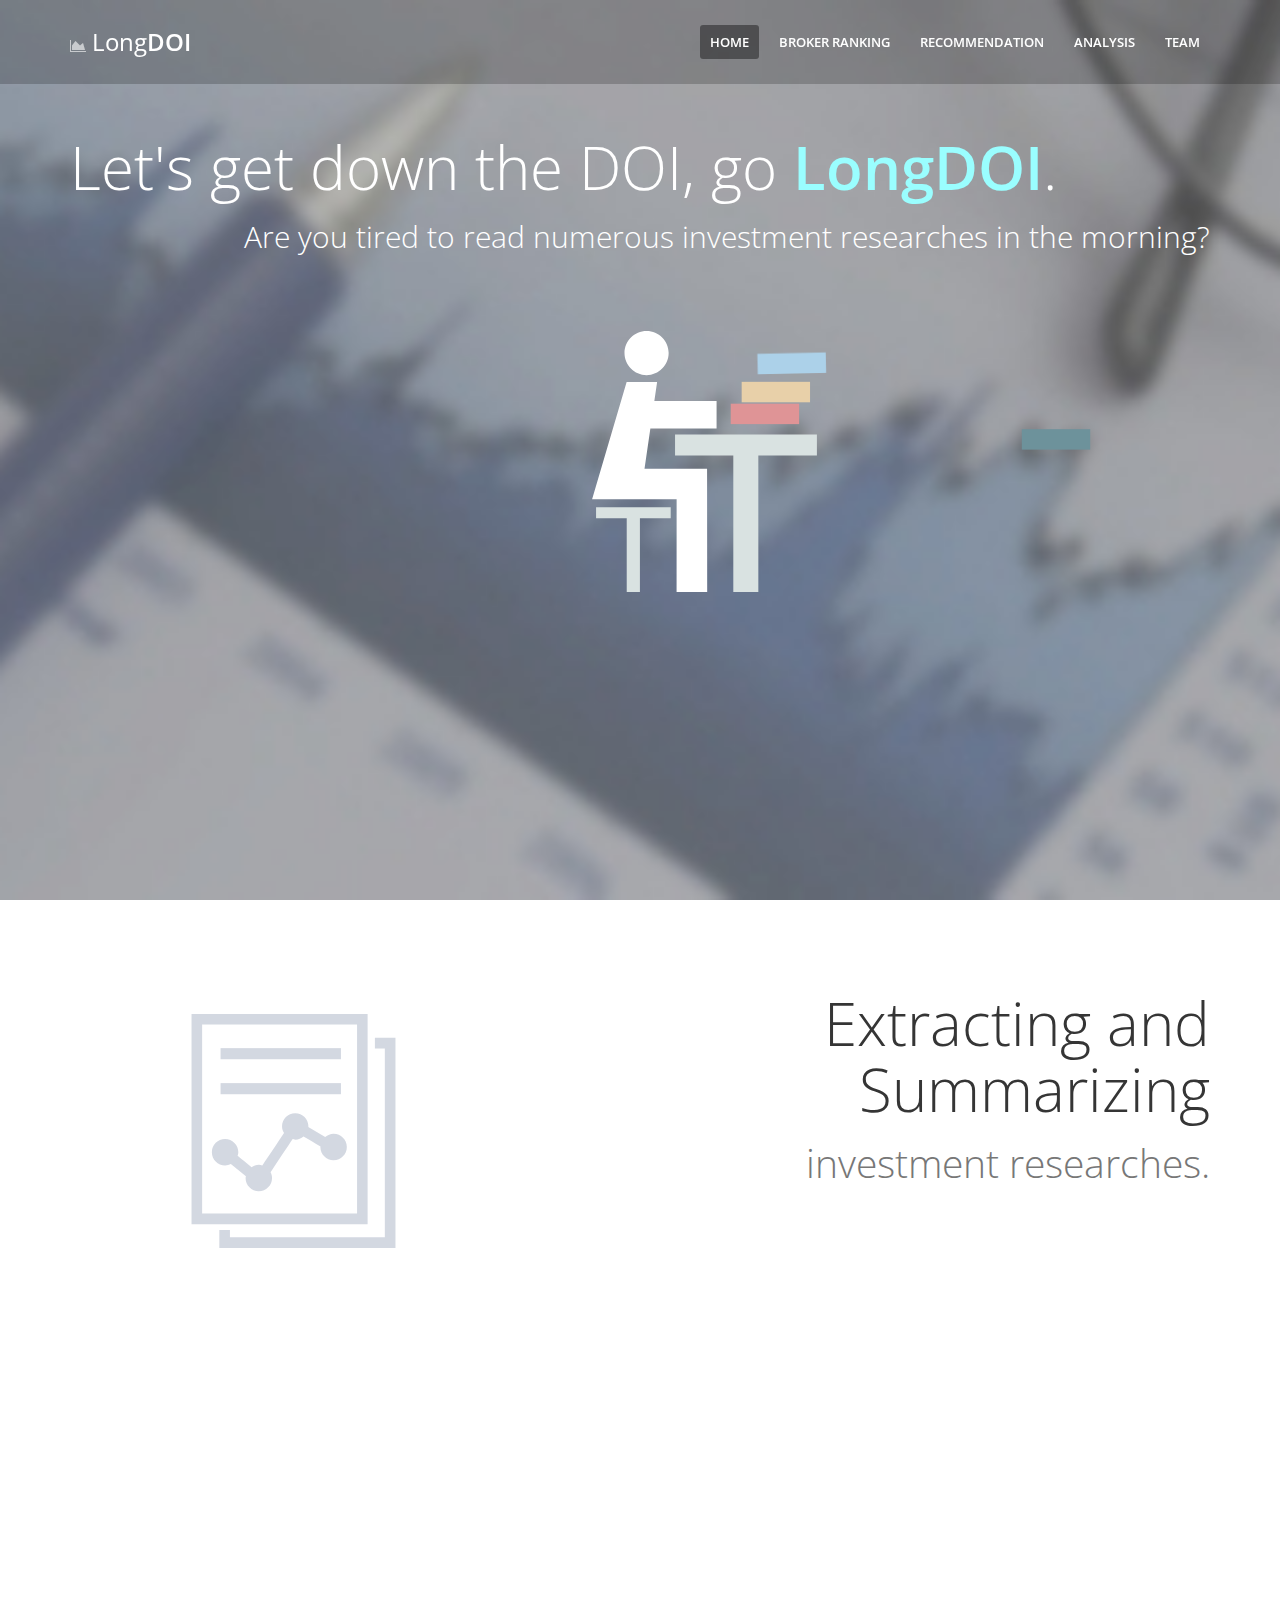
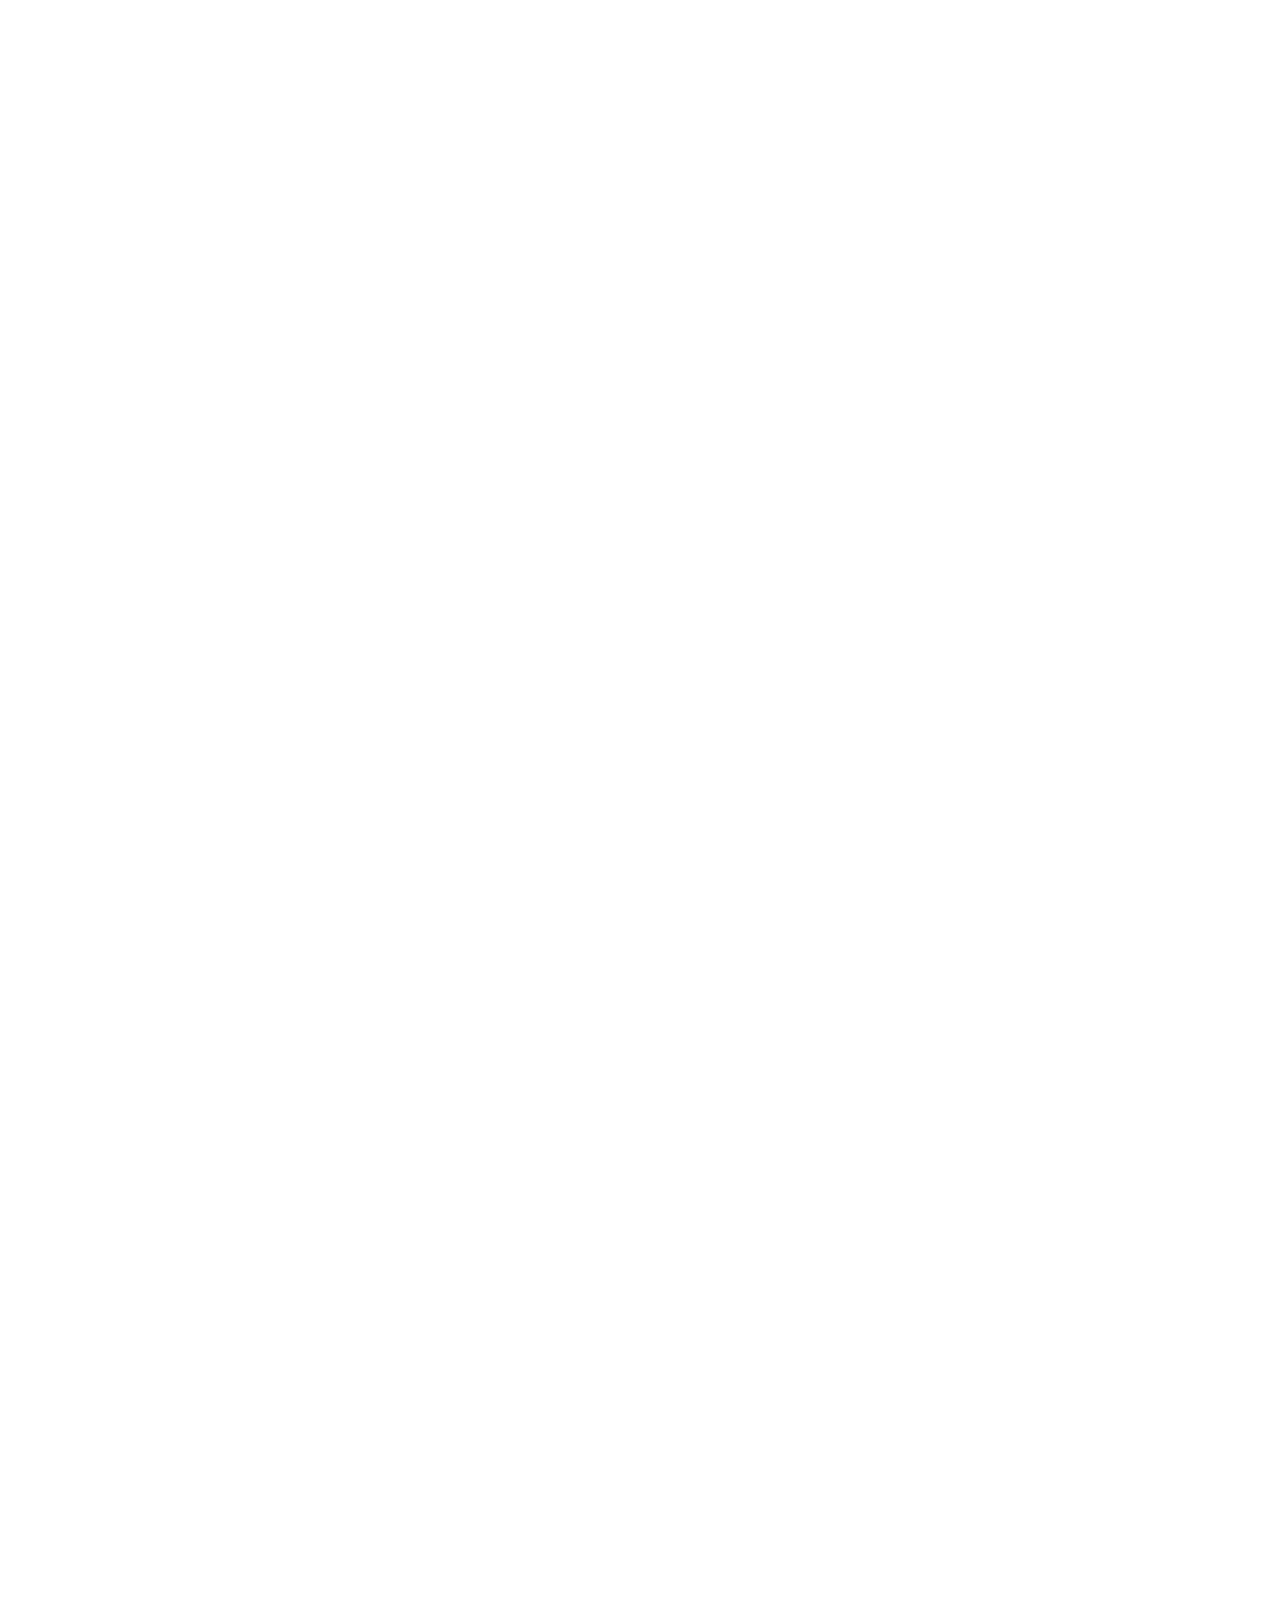
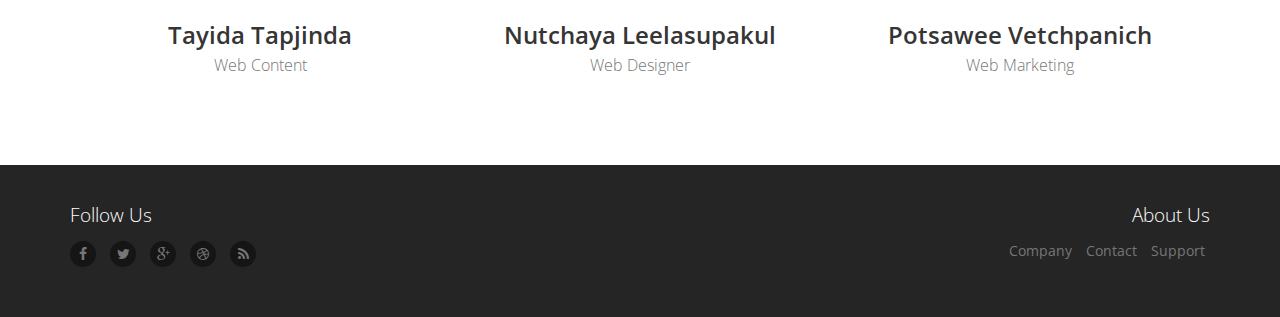
==== commit 3593f849: "no message" ====
--- a/index.html
+++ b/index.html
@@ -119,122 +119,32 @@
             <!-- Intro -->
             <section class="site-section site-section-light site-section-top parallax-image" style="background-image: url('img/16353695-media_httpdldropboxco_pedhu2.jpg');height:100vh;">
                 <div class="container">
-                    <h1 class="text-center animation-slideDown hidden-xs"><strong>Let's get down the DOI, go LongDOI.</strong></h1>
-                    <h1 class="text-center animation-slideDown hidden-lg hidden-md hidden-sm"><strong>Let's get down the DOI</strong></h1>
-                    <h2 class="text-center animation-slideUp push ">Are you tired to read numerous investment researches in the morning?</h2>
+                    <h1 class="animation-slideDown hidden-xs" style="font-size:60px;">Let's get down the DOI, go <strong style="color:#9AFEFF">LongDOI</strong>.</h1>
+                    <h1 class="text-center animation-slideDown hidden-lg hidden-md hidden-sm" style="font-size:60px;"><strong>Let's get down the DOI</strong></h1>
+                    <h2 class="text-right animation-slideUp push" style="font-size:30px">Are you tired to read numerous investment researches in the morning?</h2>
                 </div>
                 <div class="row">
-                    <div class="col-md-4 col-md-push-1" data-toggle="animation-appear" data-animation-class="animation-fadeIn">
-                        <?xml version="1.0" encoding="iso-8859-1"?>
-                        <!-- Generator: Adobe Illustrator 18.1.1, SVG Export Plug-In . SVG Version: 6.00 Build 0)  -->
-                        <svg version="1.1" id="Capa_1" class="investor center-svg" xmlns="http://www.w3.org/2000/svg" xmlns:xlink="http://www.w3.org/1999/xlink" x="0px" y="0px"
-                        viewBox="0 0 496.794 496.794" style="enable-background:new 0 0 496.794 496.794;" xml:space="preserve">
-                        <g>
-                            <g>
-                                <rect x="298.341" y="5.113" style="fill:#FFFFFF;" width="130.176" height="38.872"/>
-                                <rect x="319.169" y="96.751" style="fill:#FFFFFF;" width="130.127" height="38.958"/>
-                                <rect x="316.986" y="50.601" style="fill:#FFFFFF;" width="130.159" height="38.872"/>
-                                <rect x="292.732" y="143.141" style="fill:#FFFFFF;" width="130.212" height="38.89"/>
-                                <path style="fill:#FFFFFF;" d="M271.091,133.005h-118.15l5.268-35.906h-58.023L34.442,320.336h160.894l-0.086,176.458h58.279
-                                l-0.231-234.412H134.226l11.131-76.739h125.786v-0.017c0,0,0.152,0,0.238,0v-52.621
-                                C271.263,133.005,271.193,133.005,271.091,133.005z"/>
-                                <path style="fill:#FFFFFF;" d="M138.146,84.059c23.201,0,42.017-18.818,42.017-42.034C180.163,18.818,161.344,0,138.146,0
-                                c-23.217,0-42.034,18.818-42.034,42.025C96.112,65.242,114.93,84.061,138.146,84.059z"/>
-                                <polygon style="fill:#FFFFFF;" points="192.334,196.937 192.334,237.02 303.231,237.02 303.231,496.794 350.874,496.794 
-                                350.874,237.02 462.352,237.02 462.352,196.937       "/>
-                                <polygon style="fill:#FFFFFF;" points="41.992,356.405 100.356,356.405 100.356,496.794 125.463,496.794 125.463,356.405 
-                                184.101,356.405 184.101,335.268 41.992,335.268      "/>
-                            </g>
-                        </g>
-                    </svg>
-                </div>
-                <div class="col-md-8 hidden-sm hidden-xs">
+                    <div class="col-md-8 col-md-offset-4">
+                        <div id="reading_hype_container" style="margin:-40px auto auto auto;position:relative;width:600px;height:400px;overflow:hidden;" aria-live="polite">
+                            <script type="text/javascript" charset="utf-8" src="reading.hyperesources/reading_hype_generated_script.js?12341"></script>
+                        </div>
+                    </div>
+                <!-- <div class="col-md-6 hidden-sm hidden-xs">
                     <div class="row">
-                        <div class="col-md-4 col-sm-4 col-xs-12" data-toggle="animation-appear" data-animation-class="animation-fadeInRight">
-                            <?xml version="1.0" encoding="iso-8859-1"?>
-                            <!-- Generator: Adobe Illustrator 16.0.0, SVG Export Plug-In . SVG Version: 6.00 Build 0)  -->
-                            <!DOCTYPE svg PUBLIC "-//W3C//DTD SVG 1.1//EN" "http://www.w3.org/Graphics/SVG/1.1/DTD/svg11.dtd">
-                            <svg version="1.1" id="Capa_1" xmlns="http://www.w3.org/2000/svg" xmlns:xlink="http://www.w3.org/1999/xlink" x="0px" y="0px"
-                            width="340px" height="422.073px" viewBox="0 0 422.074 422.073" style="enable-background:new 0 0 422.074 422.073;height:150px;"
-                            xml:space="preserve">
-                            <g>
-                                <g>
-                                    <g>
-                                        <path style="fill:#FFFFFF;" d="M229.001,392.729H44.522V27.274h198.907V82.69c0,5.6,4.534,10.133,10.131,10.133h53.791l0.009,181.564
-                                        c9.418,0.215,18.602,1.963,27.266,5.188V77.743c0-2.168-0.863-4.248-2.396-5.787L262.667,2.395
-                                        C261.133,0.862,259.053,0,256.881,0H41.796C28.262,0,17.25,11.008,17.25,24.543v370.915c0,13.533,11.012,24.543,24.547,24.543
-                                        h206.973C240.466,412.384,233.714,403.114,229.001,392.729z"/>
-                                        <path style="fill:#FFFFFF;" d="M404.824,311.648c0-4.586-1.785-8.896-5.027-12.142l-12.844-12.844c-3.244-3.242-7.555-5.027-12.139-5.027
-                                        c-4.582,0-8.896,1.785-12.141,5.029l-19.602,19.6c-10.47-7.506-23.304-11.928-37.168-11.928
-                                        c-35.273,0-63.867,28.596-63.867,63.869c0,35.271,28.594,63.867,63.867,63.867c35.271,0,63.867-28.597,63.867-63.867
-                                        c0-1.43-0.051-2.848-0.145-4.254l30.166-30.166C403.039,320.546,404.824,316.232,404.824,311.648z M385.857,315.467
-                                        l-61.43,61.428c-1.295,1.296-3.051,2.021-4.881,2.021h-0.002c-1.832,0-3.588-0.729-4.881-2.023l-28.465-28.51
-                                        c-2.691-2.693-2.689-7.062,0.002-9.758l5.483-5.479c2.69-2.693,7.058-2.695,9.755-0.007l18.104,18.058l51.019-51.021
-                                        c1.296-1.296,3.052-2.021,4.882-2.021s3.586,0.727,4.881,2.021l5.531,5.53C388.552,308.4,388.552,312.77,385.857,315.467z"/>
-                                        <path style="fill:#FFFFFF;" d="M188.141,108.951l-57.438,13.148l13.149-57.438c-20.125-5.047-42.319,0.296-58.059,16.035
-                                        c-23.835,23.834-23.835,62.478,0,86.312c23.835,23.835,62.478,23.835,86.313,0C187.843,151.269,193.187,129.075,188.141,108.951z
-                                        "/>
-                                        <path style="fill:#FFFFFF;" d="M188.689,64.113c-8.097-8.096-17.901-13.439-28.254-16.035l-13.149,57.437l57.438-13.149
-                                        C202.128,82.014,196.785,72.209,188.689,64.113z"/>
-                                        <g>
-                                            <path style="fill:#FFFFFF;" d="M89.161,249.945h20.993c5.813,0,10.542-4.729,10.542-10.543c0-5.814-4.729-10.543-10.542-10.543H89.161
-                                            c-5.813,0-10.543,4.729-10.543,10.543C78.618,245.216,83.348,249.945,89.161,249.945z"/>
-                                            <path style="fill:#FFFFFF;" d="M170.153,267.859H89.161c-5.813,0-10.543,4.729-10.543,10.543c0,5.813,4.729,10.543,10.543,10.543h80.993
-                                            c5.813,0,10.542-4.729,10.542-10.543C180.695,272.588,175.966,267.859,170.153,267.859z"/>
-                                            <path style="fill:#FFFFFF;" d="M158.153,306.859H89.161c-5.813,0-10.543,4.729-10.543,10.543c0,5.813,4.729,10.543,10.543,10.543h68.993
-                                            c5.813,0,10.542-4.729,10.542-10.543C168.695,311.588,163.966,306.859,158.153,306.859z"/>
-                                        </g>
-                                    </g>
-                                </g>
-                            </g>
-                        </svg>
-                    </div>
-                    <div class="col-md-6 col-sm-6 hidden-xs visibility-none" data-toggle="animation-appear" data-animation-class="animation-fadeInQuick">
+                        
+                    <div class="col-md-8 col-sm-8 hidden-xs visibility-none" data-toggle="animation-appear" data-animation-class="animation-fadeInQuick">
                         <h2 class="text-center animation-slideUp push hidden-xs" style="font-size:40px;">Many Researches from Many Brokers.</h2>
                         <h2 class="text-center animation-slideUp push hidden-lg hidden-md hidden-sm" style="font-size:40px;">Many Researches</h2>
                     </div>
                 </div>
                 <div class="row">
-                    <div class="col-md-4 col-sm-4 col-xs-12" style="padding-top:20px" data-toggle="animation-appear" data-animation-class="animation-fadeInRight">
-                        <?xml version="1.0" encoding="iso-8859-1"?>
-                        <!-- Generator: Adobe Illustrator 16.0.0, SVG Export Plug-In . SVG Version: 6.00 Build 0)  -->
-                        <!DOCTYPE svg PUBLIC "-//W3C//DTD SVG 1.1//EN" "http://www.w3.org/Graphics/SVG/1.1/DTD/svg11.dtd">
-                        <svg version="1.1" id="Capa_1" xmlns="http://www.w3.org/2000/svg" xmlns:xlink="http://www.w3.org/1999/xlink" x="0px" y="0px"
-                        width="340px" height="897.539px" viewBox="0 0 897.539 897.539" style="enable-background:new 0 0 897.539 897.539;height:150px;"
-                        xml:space="preserve">
-                        <g>
-                            <g>
-                                <g>
-                                    <path d="M30.001,882.008h522.013c16.568,0,30-13.432,30-30V724.096c-31.854-0.035-62.774-6.298-91.901-18.617
-                                    c-28.201-11.928-53.521-28.996-75.259-50.734c-15.704-15.703-28.958-33.287-39.611-52.467l-14.03,59.75
-                                    c-3.917,16.678-13.452,30.846-26.31,40.713c3.661-19.416,3.648-39.363-0.083-58.801l-30.358-117.18l20.709-45.703
-                                    c3.933-8.679-2.412-18.519-11.939-18.519h-44.445c-9.526,0-15.872,9.84-11.939,18.519l20.709,45.703l-31.498,117.18
-                                    c-3.968,19.77-2.643,39.029,1.053,58.801c-12.368-9.83-22.49-24.453-26.307-40.713l-41.41-176.348
-                                    c-3.184-13.558-15.279-23.142-29.206-23.142H80c-44.183,0-80,35.816-80,80v309.469C0.001,868.576,13.432,882.008,30.001,882.008z
-                                    "/>
-                                    <path d="M291.007,419.926c24.403,0,47.654-4.94,68.806-13.875c1.342-3.668,2.776-7.311,4.305-10.925
-                                    c11.929-28.201,28.998-53.521,50.735-75.259c14.672-14.672,30.982-27.209,48.706-37.482c2.884-12.678,3.412-25.789,3.412-39.34
-                                    c0-6.368,0-13,0-18.931V54.866c0-24.382-21.956-42.885-45.987-38.757C369.13,25.017,251.159,48.553,177.215,63.47
-                                    c-37.332,7.531-64.172,40.334-64.172,78.419v101.073l0,0C113.044,340.696,193.273,419.926,291.007,419.926z"/>
-                                    <path d="M749.73,654.744c-11.773,11.773-24.607,22.166-38.371,31.125L813.648,788.16c9.596,9.594,22.172,14.394,34.75,14.394
-                                    c12.575,0,25.151-4.8,34.748-14.394c19.19-19.19,19.19-50.309,0-69.498L780.857,616.373
-                                    C771.896,630.137,761.506,642.971,749.73,654.744z"/>
-                                    <path d="M582.291,280.51c-54.227,0-103.568,20.883-140.45,55.032c-12.747,11.803-24.011,25.185-33.465,39.847
-                                    c-20.802,32.261-32.879,70.678-32.879,111.917c0,23.393,3.89,45.873,11.047,66.842
-                                    c27.763,81.324,104.774,139.832,195.471,139.949c0.093,0,0.185,0.004,0.277,0.004c39.293,0,76.025-10.959,107.309-29.986
-                                    c28.363-17.252,52.246-41.135,69.498-69.498c19.029-31.283,29.988-68.018,29.988-107.311
-                                    C789.088,373.096,696.502,280.51,582.291,280.51z"/>
-                                </g>
-                            </g>
-                        </g>
-
-                    </svg>
-
-                </div>
-                <div class="col-md-6 col-sm-6 hidden-xs visibility-none" data-toggle="animation-appear" data-animation-class="animation-fadeInQuick">
+                    
+
+                </div>
+                <div class="col-md-8 col-sm-8 hidden-xs visibility-none" data-toggle="animation-appear" data-animation-class="animation-fadeInQuick">
                     <h2 class="text-center animation-slideUp push" style="font-size:40px;padding-top:20px">Which brokers you should believe?</h2>
                 </div>
-            </div>
+            </div> -->
         </div>
 
     </div>
@@ -245,80 +155,22 @@
 
 
                 <!-- Promo #1 -->
-                <section class="site-content site-section site-slide-content" style="">
+                <section class="site-content site-section site-slide-content" >
                     <div class="container">
-                        <h1 class="text-center animation-slideUp visibility-none" style="font-size:50px;margin-bottom:50px;">Extracting and Summarizing investment researches.</h1>
                         <div class="row">
-                            <div class="col-md-5 col-sm-5 hidden-xs visibility-none" style="padding-bottom:70px" data-toggle="animation-appear" data-animation-class="animation-fadeIn" data-element-offset="-64">
-                                <?xml version="1.0" encoding="iso-8859-1"?>
-                                <!-- Generator: Adobe Illustrator 18.1.1, SVG Export Plug-In . SVG Version: 6.00 Build 0)  -->
-                                <svg version="1.1" id="Capa_1" xmlns="http://www.w3.org/2000/svg" xmlns:xlink="http://www.w3.org/1999/xlink" x="0px" y="0px"
-                                viewBox="0 0 23.304 23.304" style="enable-background:new 0 0 23.304 23.304;float:right;" xml:space="preserve" class="report" >
-                                <g>
-                                    <g>
-                                        <path style="fill:#3A83D6;" d="M19.035,0H1.498v20.93h17.537V0z M17.981,19.876c-0.956,0-14.472,0-15.429,0
-                                        c0-0.973,0-17.851,0-18.821c0.958,0,14.473,0,15.429,0C17.981,2.026,17.981,18.904,17.981,19.876z"/>
-                                        <rect x="4.392" y="3.399" style="fill:#3A83D6;" width="11.988" height="1.106"/>
-                                        <rect x="4.392" y="6.884" style="fill:#3A83D6;" width="11.988" height="1.105"/>
-                                        <polygon style="fill:#3A83D6;" points="19.757,2.372 19.757,3.427 20.75,3.427 20.75,22.247 5.32,22.247 5.32,21.516 
-                                        4.264,21.516 4.264,23.304 21.806,23.304 21.806,2.372        "/>
-                                        <path style="fill:#38E0A5;" d="M4.84,15.083c0.208,0,0.398-0.059,0.573-0.145l1.504,1.23c-0.008,0.058-0.034,0.108-0.034,0.168
-                                        c0,0.728,0.59,1.317,1.317,1.317s1.317-0.59,1.317-1.317c0-0.209-0.06-0.399-0.146-0.575c0.723-1.084,1.646-2.47,2.2-3.301
-                                        c0.085,0.018,0.165,0.052,0.255,0.052c0.316,0,0.595-0.126,0.822-0.312c0.495,0.289,1.138,0.664,1.692,0.987
-                                        c-0.001,0.019-0.011,0.033-0.011,0.052c0,0.728,0.59,1.317,1.317,1.317s1.316-0.59,1.316-1.317s-0.589-1.317-1.316-1.317
-                                        c-0.322,0-0.606,0.129-0.836,0.321l-1.683-0.982c0.001-0.022,0.013-0.041,0.013-0.063c0-0.727-0.589-1.315-1.315-1.315
-                                        s-1.314,0.589-1.314,1.315c0,0.244,0.084,0.459,0.199,0.655c-0.691,1.038-1.593,2.391-2.158,3.24
-                                        C8.438,15.059,8.325,15.02,8.2,15.02c-0.272,0-0.511,0.103-0.721,0.244c-0.417-0.342-0.933-0.764-1.394-1.141
-                                        c0.033-0.116,0.072-0.23,0.072-0.356c0-0.729-0.593-1.317-1.317-1.316c-0.729,0-1.318,0.588-1.318,1.316
-                                        C3.521,14.493,4.11,15.083,4.84,15.083z"/>
-                                    </g>
-                                </g>
-
-                            </svg>
-
-                        </div>
-                        <div class="col-md-2 col-sm-2 hidden-xs visibility-none" style="padding-top:5%;text-align:center;" data-toggle="animation-appear" data-animation-class="animation-slideRight" data-element-offset="-64" >
-                            <?xml version="1.0" encoding="iso-8859-1"?>
-                            <!-- Generator: Adobe Illustrator 16.0.0, SVG Export Plug-In . SVG Version: 6.00 Build 0)  -->
-                            <!DOCTYPE svg PUBLIC "-//W3C//DTD SVG 1.1//EN" "http://www.w3.org/Graphics/SVG/1.1/DTD/svg11.dtd">
-                            <svg version="1.1" id="Capa_1" xmlns="http://www.w3.org/2000/svg" xmlns:xlink="http://www.w3.org/1999/xlink" x="0px" y="0px"
-                            width="100px" height="100px" viewBox="0 0 454.52 454.52" style="enable-background:new 0 0 454.52 454.52;"
-                            xml:space="preserve">
-                            <g>
-                                <path style="fill:#FA3C16;" d="M378.135,227.256L206.224,55.354c-12.354-12.359-12.354-32.394,0-44.748c12.354-12.359,32.388-12.359,44.747,0
-                                L445.258,204.89c6.177,6.18,9.262,14.271,9.262,22.366c0,8.098-3.091,16.195-9.262,22.372L250.971,443.91
-                                c-12.359,12.365-32.394,12.365-44.747,0c-12.354-12.354-12.354-32.391,0-44.744L378.135,227.256z M9.265,399.166
-                                c-12.354,12.354-12.354,32.391,0,44.744c12.354,12.365,32.382,12.365,44.748,0l194.287-194.281
-                                c6.177-6.177,9.257-14.274,9.257-22.372c0-8.095-3.086-16.192-9.257-22.366L54.013,10.606c-12.365-12.359-32.394-12.359-44.748,0
-                                c-12.354,12.354-12.354,32.388,0,44.748L181.18,227.256L9.265,399.166z"/>
-                            </g>
-
-                        </svg>
-                        <?xml version="1.0" encoding="iso-8859-1"?>
-                        <!-- Generator: Adobe Illustrator 16.0.0, SVG Export Plug-In . SVG Version: 6.00 Build 0)  -->
-                        <!DOCTYPE svg PUBLIC "-//W3C//DTD SVG 1.1//EN" "http://www.w3.org/Graphics/SVG/1.1/DTD/svg11.dtd">
-                        <svg version="1.1" id="Capa_1" class="center-svg" xmlns="http://www.w3.org/2000/svg" xmlns:xlink="http://www.w3.org/1999/xlink" x="0px" y="0px"
-                        width="100px" height="100px" viewBox="0 0 454.52 454.52" style="enable-background:new 0 0 454.52 454.52;"
-                        xml:space="preserve">
-                        <g>
-                            <path style="fill:#FA3C16;" d="M378.135,227.256L206.224,55.354c-12.354-12.359-12.354-32.394,0-44.748c12.354-12.359,32.388-12.359,44.747,0
-                            L445.258,204.89c6.177,6.18,9.262,14.271,9.262,22.366c0,8.098-3.091,16.195-9.262,22.372L250.971,443.91
-                            c-12.359,12.365-32.394,12.365-44.747,0c-12.354-12.354-12.354-32.391,0-44.744L378.135,227.256z M9.265,399.166
-                            c-12.354,12.354-12.354,32.391,0,44.744c12.354,12.365,32.382,12.365,44.748,0l194.287-194.281
-                            c6.177-6.177,9.257-14.274,9.257-22.372c0-8.095-3.086-16.192-9.257-22.366L54.013,10.606c-12.365-12.359-32.394-12.359-44.748,0
-                            c-12.354,12.354-12.354,32.388,0,44.748L181.18,227.256L9.265,399.166z"/>
-                        </g>
-
-                    </svg>
-
-                </div>
-                <div class="col-md-5 col-sm-5 visibility-none" data-toggle="animation-appear" data-animation-class="animation-fadeIn" data-element-offset="-64">
-                    <img src="img/buyholdsell.png" alt="Promo #1" class="img-responsive" style="margin:0 auto 40px auto;">
-                </div>
-            </div>
-        </div>
-    </section>
-    <!-- END Promo #1 -->
+                            <div class="col-sm-6 col-sm-offset-1">
+                                <div id="extracting_hype_container" style="margin:auto;position:relative;width:600px;height:400px;overflow:hidden;" aria-live="polite">
+                            <script type="text/javascript" charset="utf-8" src="extracting.hyperesources/extracting_hype_generated_script.js?39270"></script>
+                            </div>
+                            </div>
+                            <div class="col-sm-5">
+                                <br>
+                                <h1 class="text-right animation-slideUp visibility-none" style="font-size:60px;margin-bottom:50px;">Extracting and Summarizing <small>investment researches.</small></h1>
+                            </div>
+                        </div>
+                    </div>
+                </section>
+                <!-- END Promo #1 -->
 
     <!-- Quick Stats -->
     <section class="site-content site-section parallax-image" style="background-image: url('img/fundamental(1).jpg');">
@@ -707,7 +559,7 @@
                     <div class="container">
                         <!-- Footer Links -->
                         <div class="row">
-                            <div class="col-sm-6 col-md-3">
+                            <div class="col-sm-6 col-md-6 col-xs-6">
                                 <h4 class="footer-heading">Follow Us</h4>
                                 <ul class="footer-nav footer-nav-social list-inline">
                                     <li><a href="javascript:void(0)"><i class="fa fa-facebook"></i></a></li>
@@ -717,13 +569,8 @@
                                     <li><a href="javascript:void(0)"><i class="fa fa-rss"></i></a></li>
                                 </ul>
                             </div>
-                            <div class="col-sm-6 col-md-3">
-
-                            </div>
-                            <div class="col-sm-6 col-md-3">
-
-                            </div>
-                            <div class="col-sm-6 col-md-3 text-right">
+                            
+                            <div class="col-sm-6 col-md-6 col-xs-6 text-right">
                                 <h4 class="footer-heading">About Us</h4>
                                 <ul class="footer-nav list-inline">
                                     <li><a href="about.html">Company</a></li>
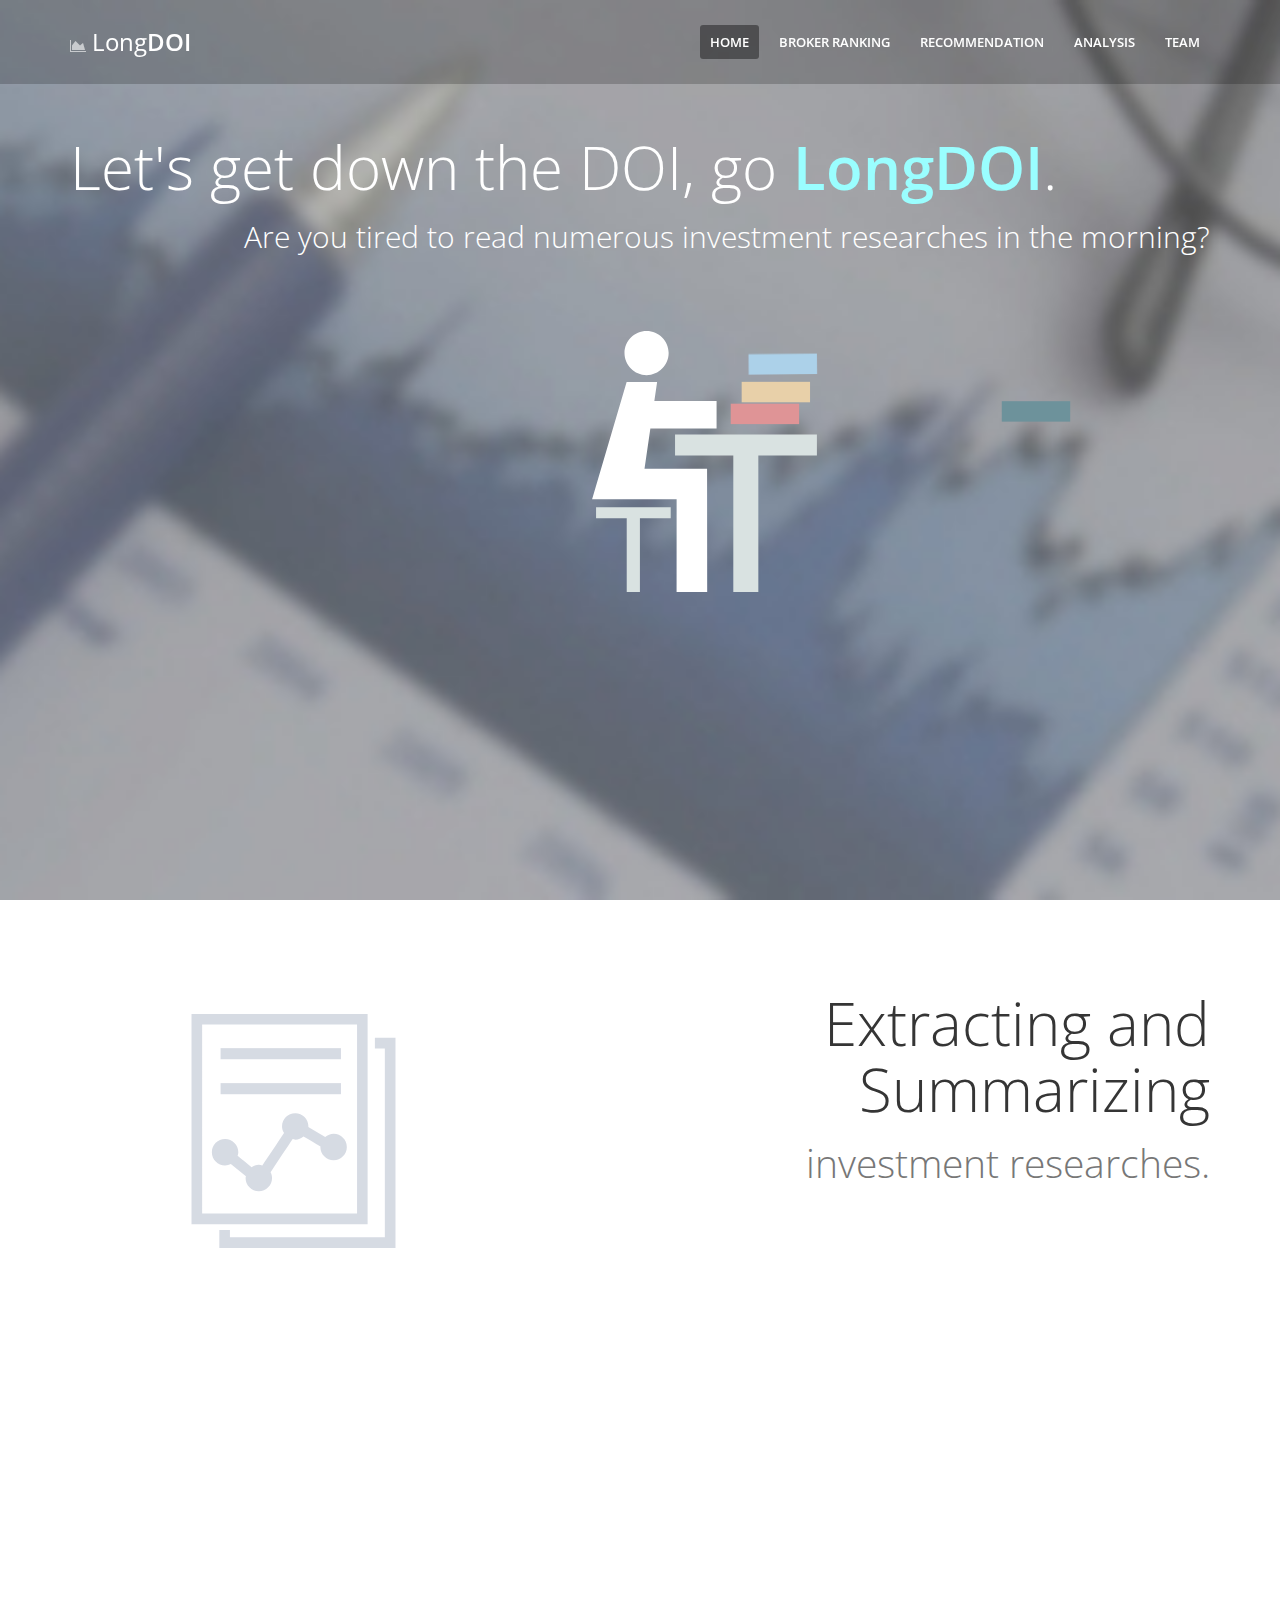
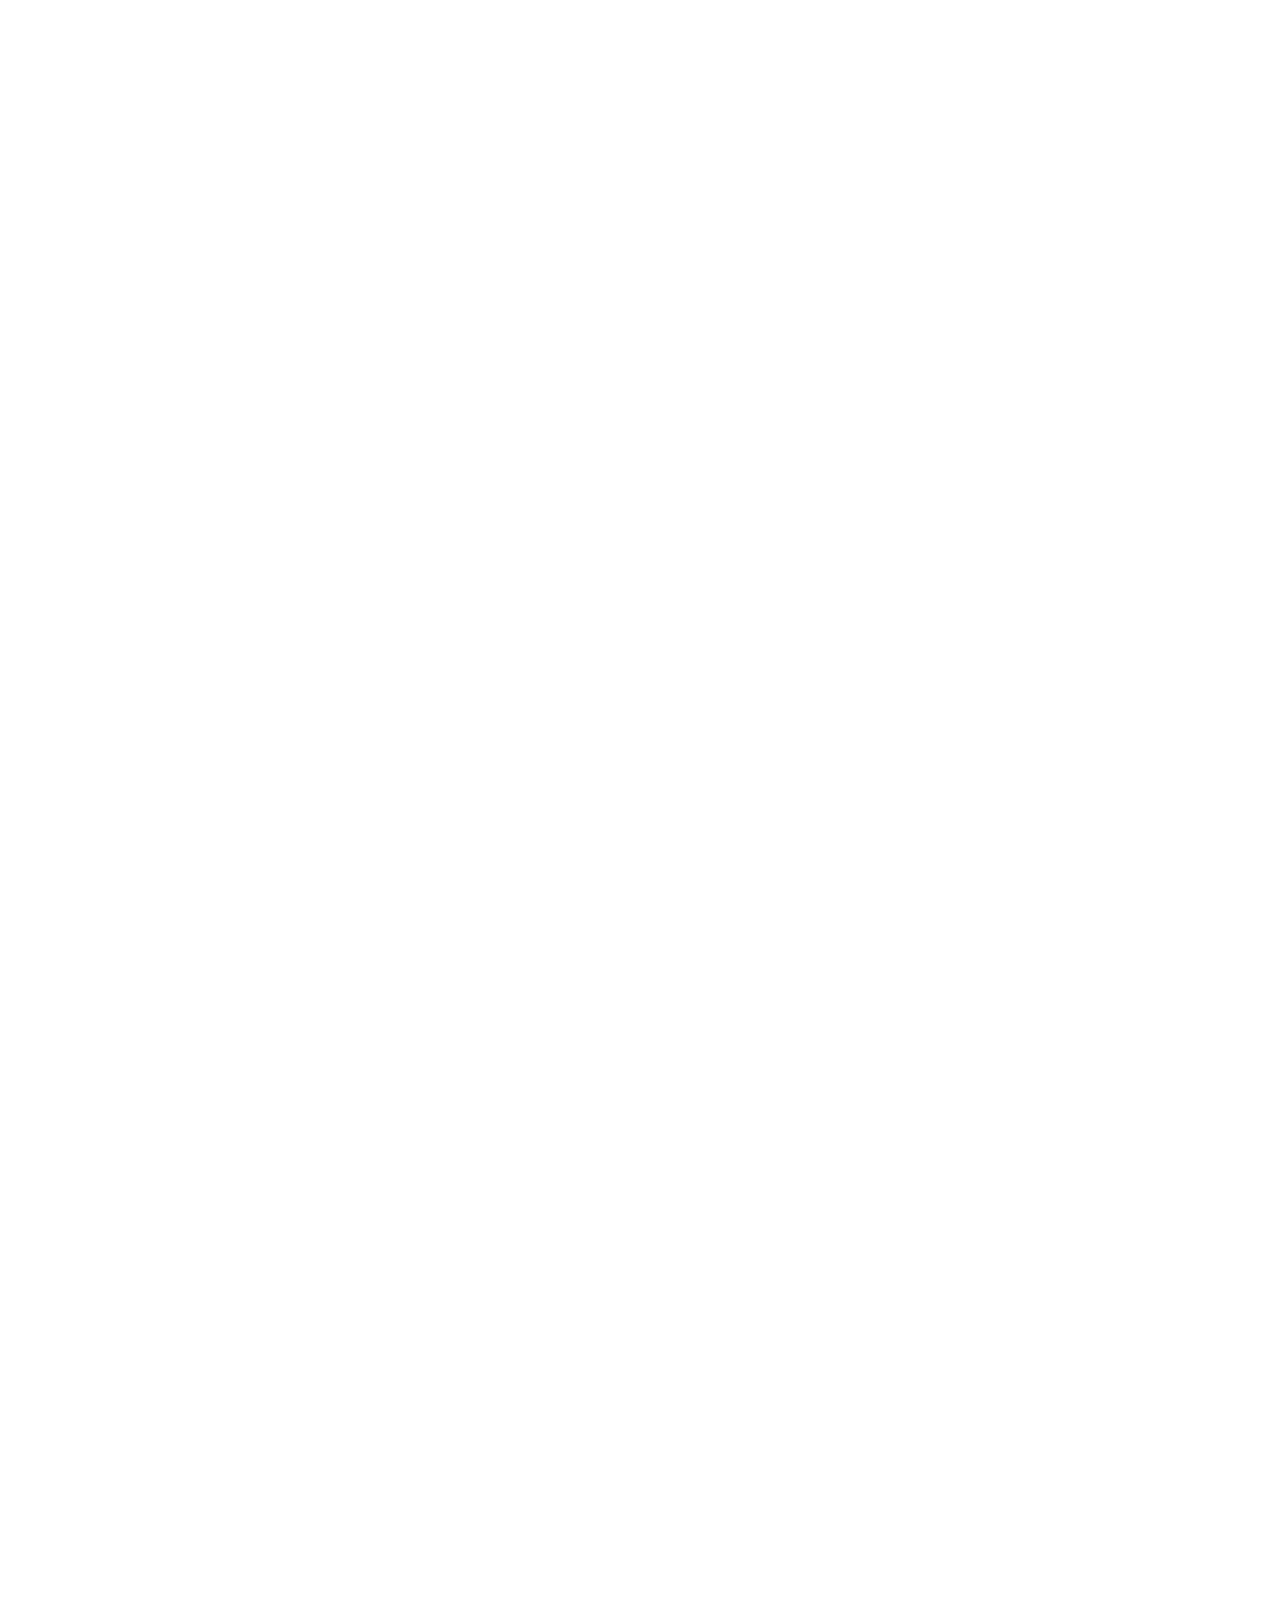
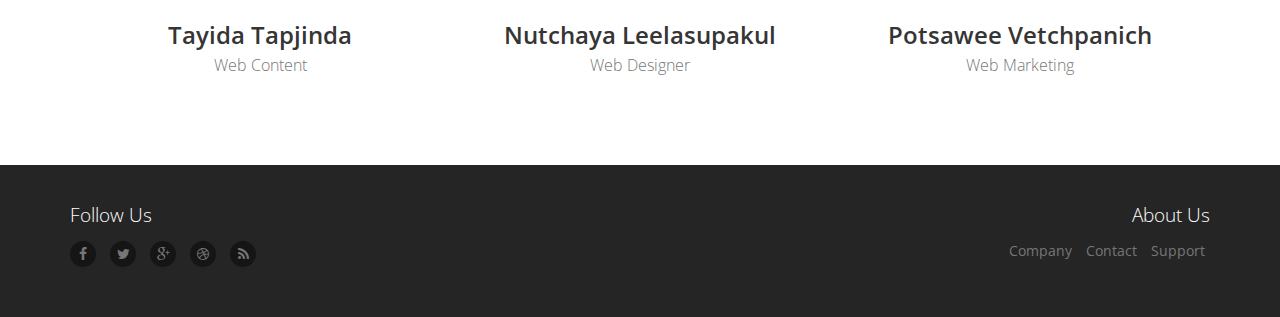
==== commit 377cb9ca: "no message" ====
--- a/index.html
+++ b/index.html
@@ -41,22 +41,6 @@
 
         <link rel="stylesheet" href="css/longdoi.css">
 
-        <style type="text/css">
-            .center-svg{
-                display:block;
-                margin:auto;
-            }
-            .report{
-                width:320px;
-                height: 320px;
-            }
-            .investor{
-                width: 320px;
-            }
-            .small-svg{
-                width: 150px;
-            }
-        </style>
         <!-- Modernizr (browser feature detection library) & Respond.js (enables responsive CSS code on browsers that don't support it, eg IE8) -->
         <script src="js/vendor/modernizr-respond.min.js"></script>
     </head>
@@ -126,7 +110,7 @@
                 <div class="row">
                     <div class="col-md-8 col-md-offset-4">
                         <div id="reading_hype_container" style="margin:-40px auto auto auto;position:relative;width:600px;height:400px;overflow:hidden;" aria-live="polite">
-                            <script type="text/javascript" charset="utf-8" src="reading.hyperesources/reading_hype_generated_script.js?12341"></script>
+                            <script type="text/javascript" charset="utf-8" src="hype/reading.hyperesources/reading_hype_generated_script.js?12341"></script>
                         </div>
                     </div>
                 <!-- <div class="col-md-6 hidden-sm hidden-xs">
@@ -160,7 +144,7 @@
                         <div class="row">
                             <div class="col-sm-6 col-sm-offset-1">
                                 <div id="extracting_hype_container" style="margin:auto;position:relative;width:600px;height:400px;overflow:hidden;" aria-live="polite">
-                            <script type="text/javascript" charset="utf-8" src="extracting.hyperesources/extracting_hype_generated_script.js?39270"></script>
+                            <script type="text/javascript" charset="utf-8" src="hype/extracting.hyperesources/extracting_hype_generated_script.js?39270"></script>
                             </div>
                             </div>
                             <div class="col-sm-5">
--- a/css/longdoi.css
+++ b/css/longdoi.css
@@ -57,4 +57,18 @@
             border-radius: 10px 10px 0px 0px;
             -moz-border-radius: 10px 10px 0px 0px;
             -webkit-border-radius: 10px 10px 0px 0px;
-        }+        }
+        .center-svg{
+                display:block;
+                margin:auto;
+            }
+            .report{
+                width:320px;
+                height: 320px;
+            }
+            .investor{
+                width: 320px;
+            }
+            .small-svg{
+                width: 150px;
+            }